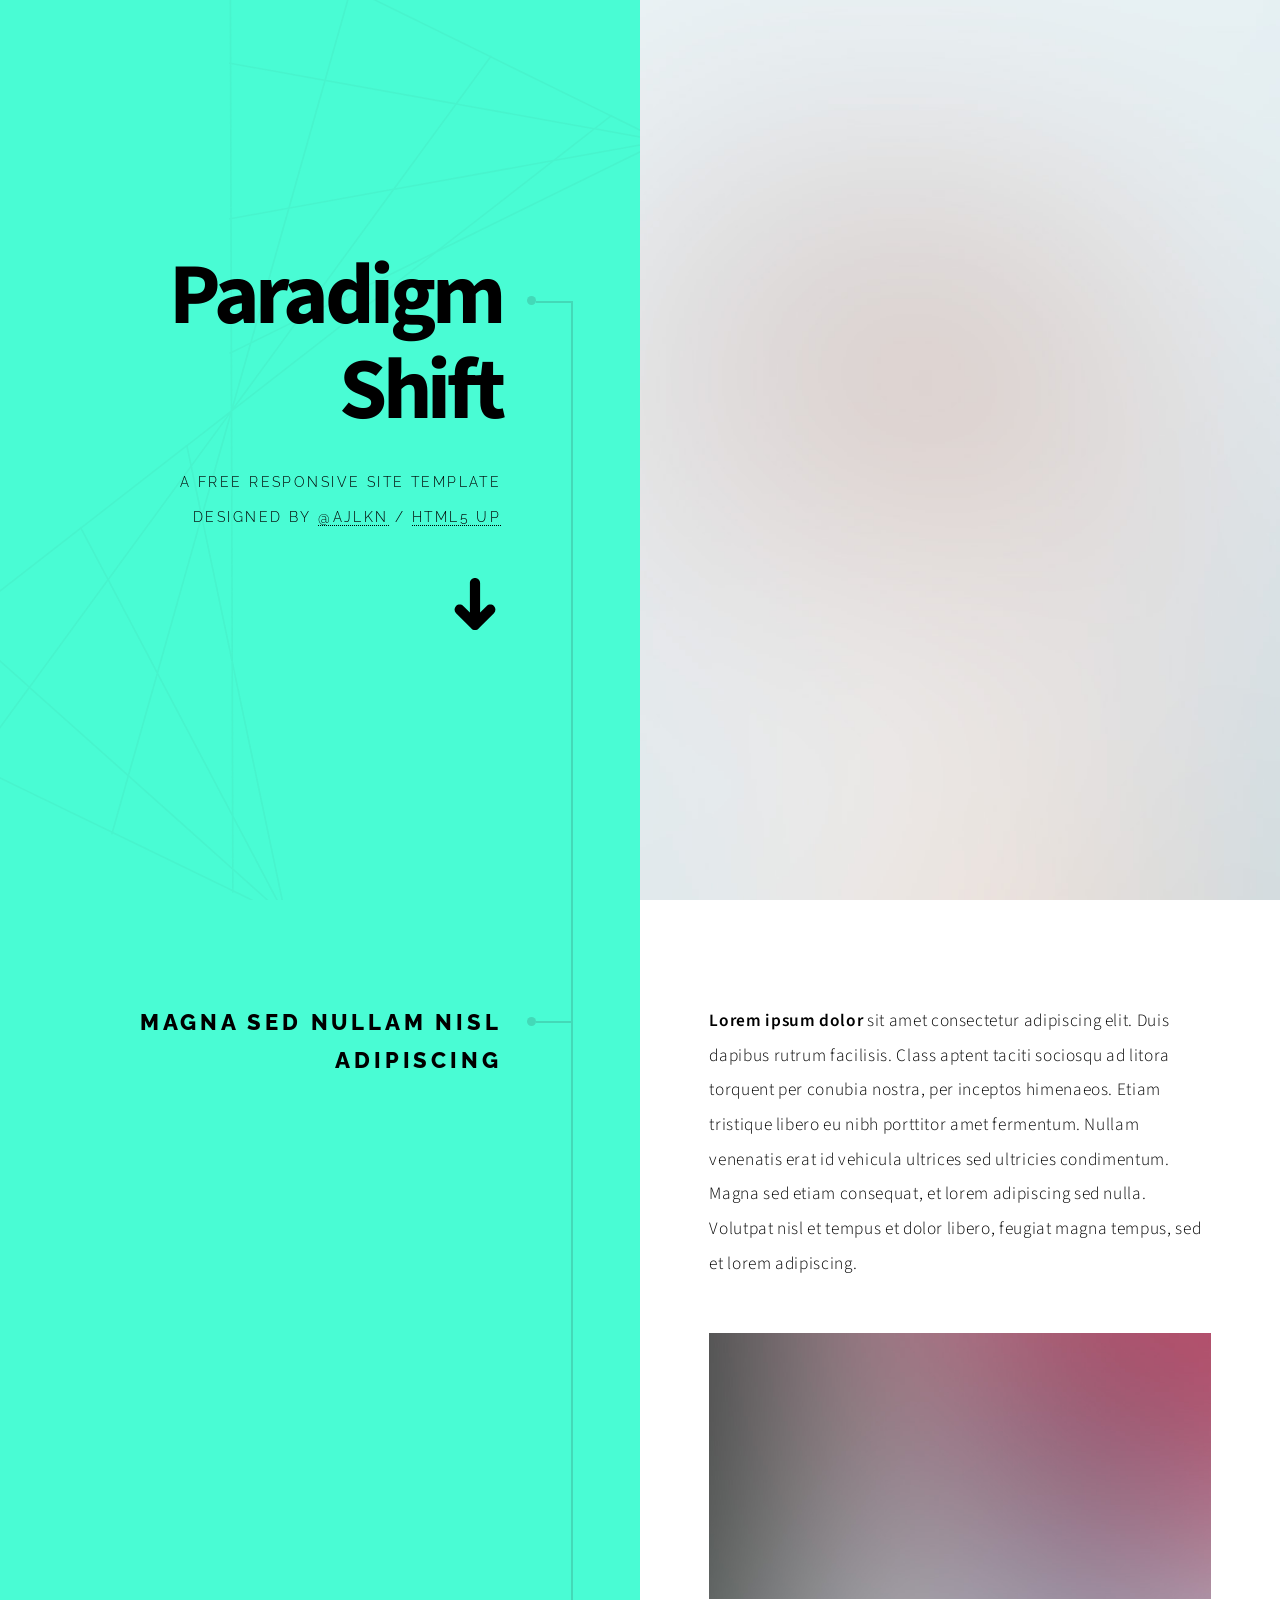
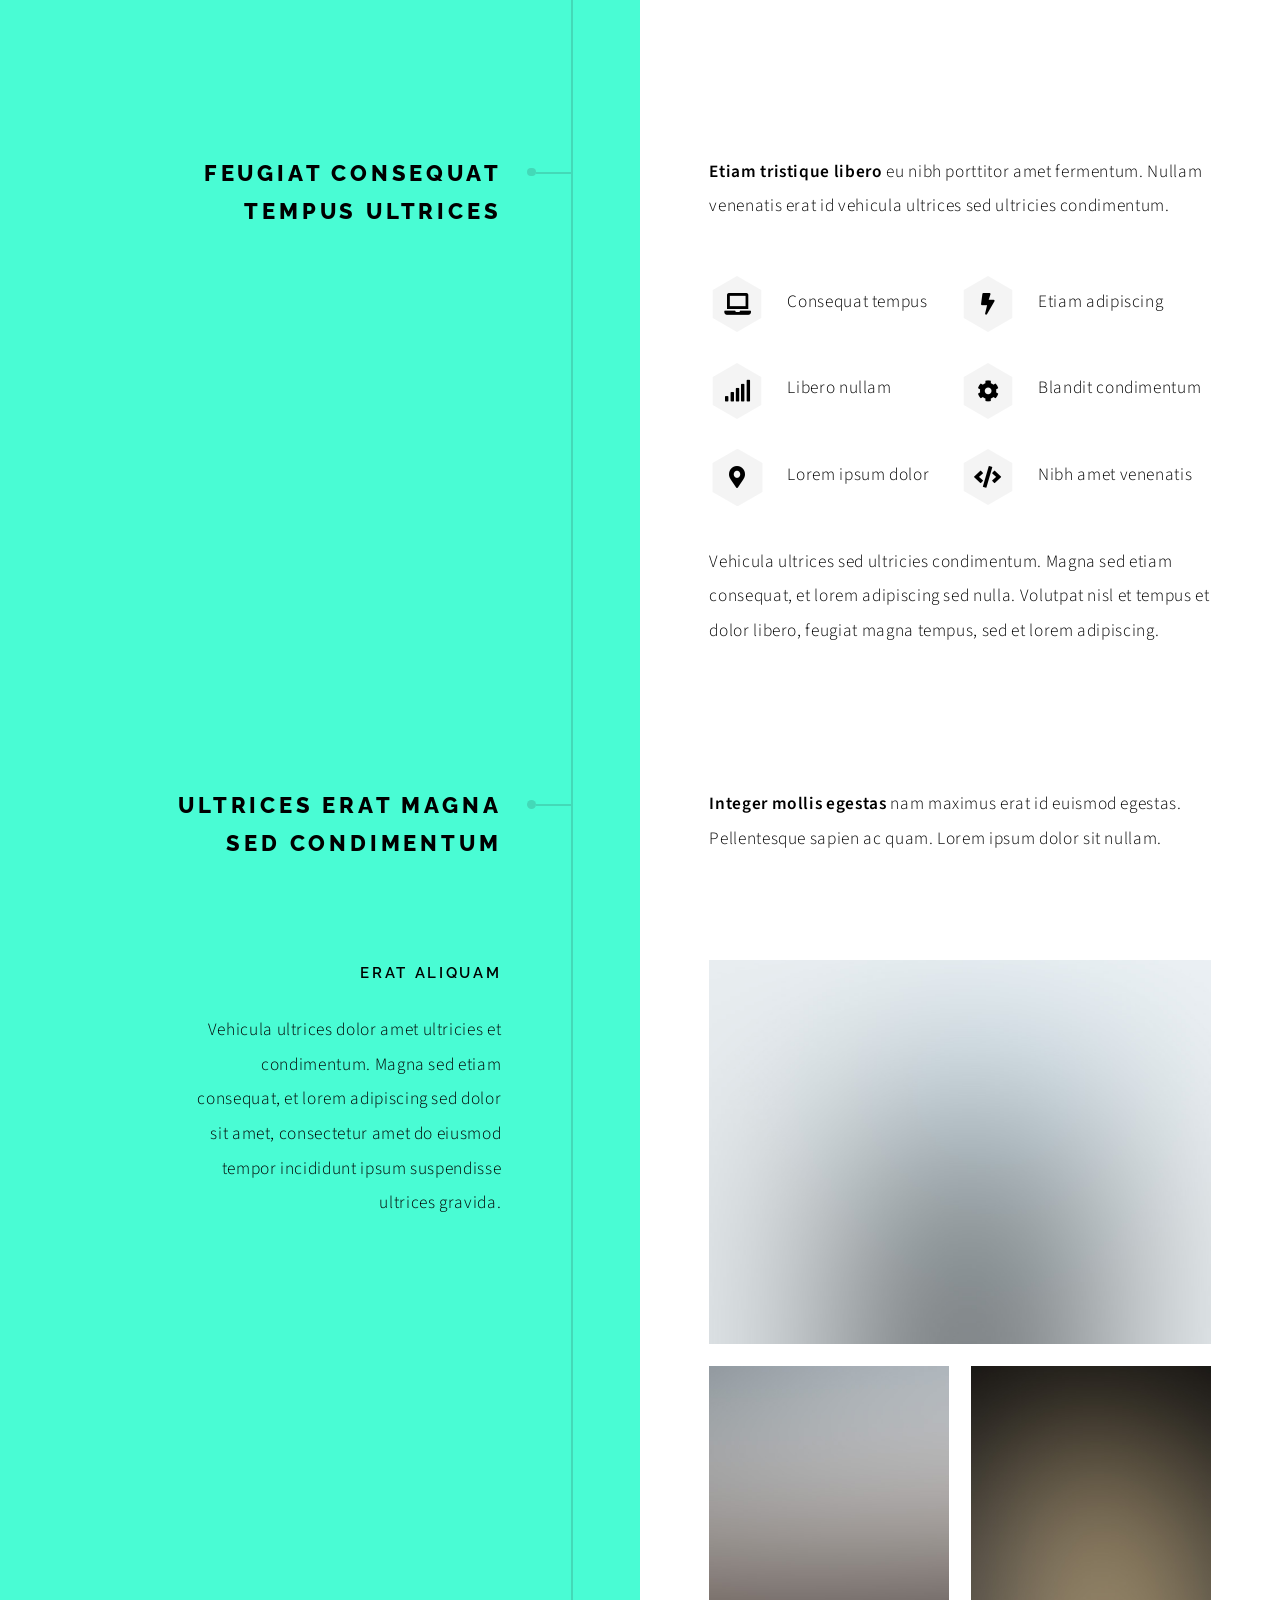
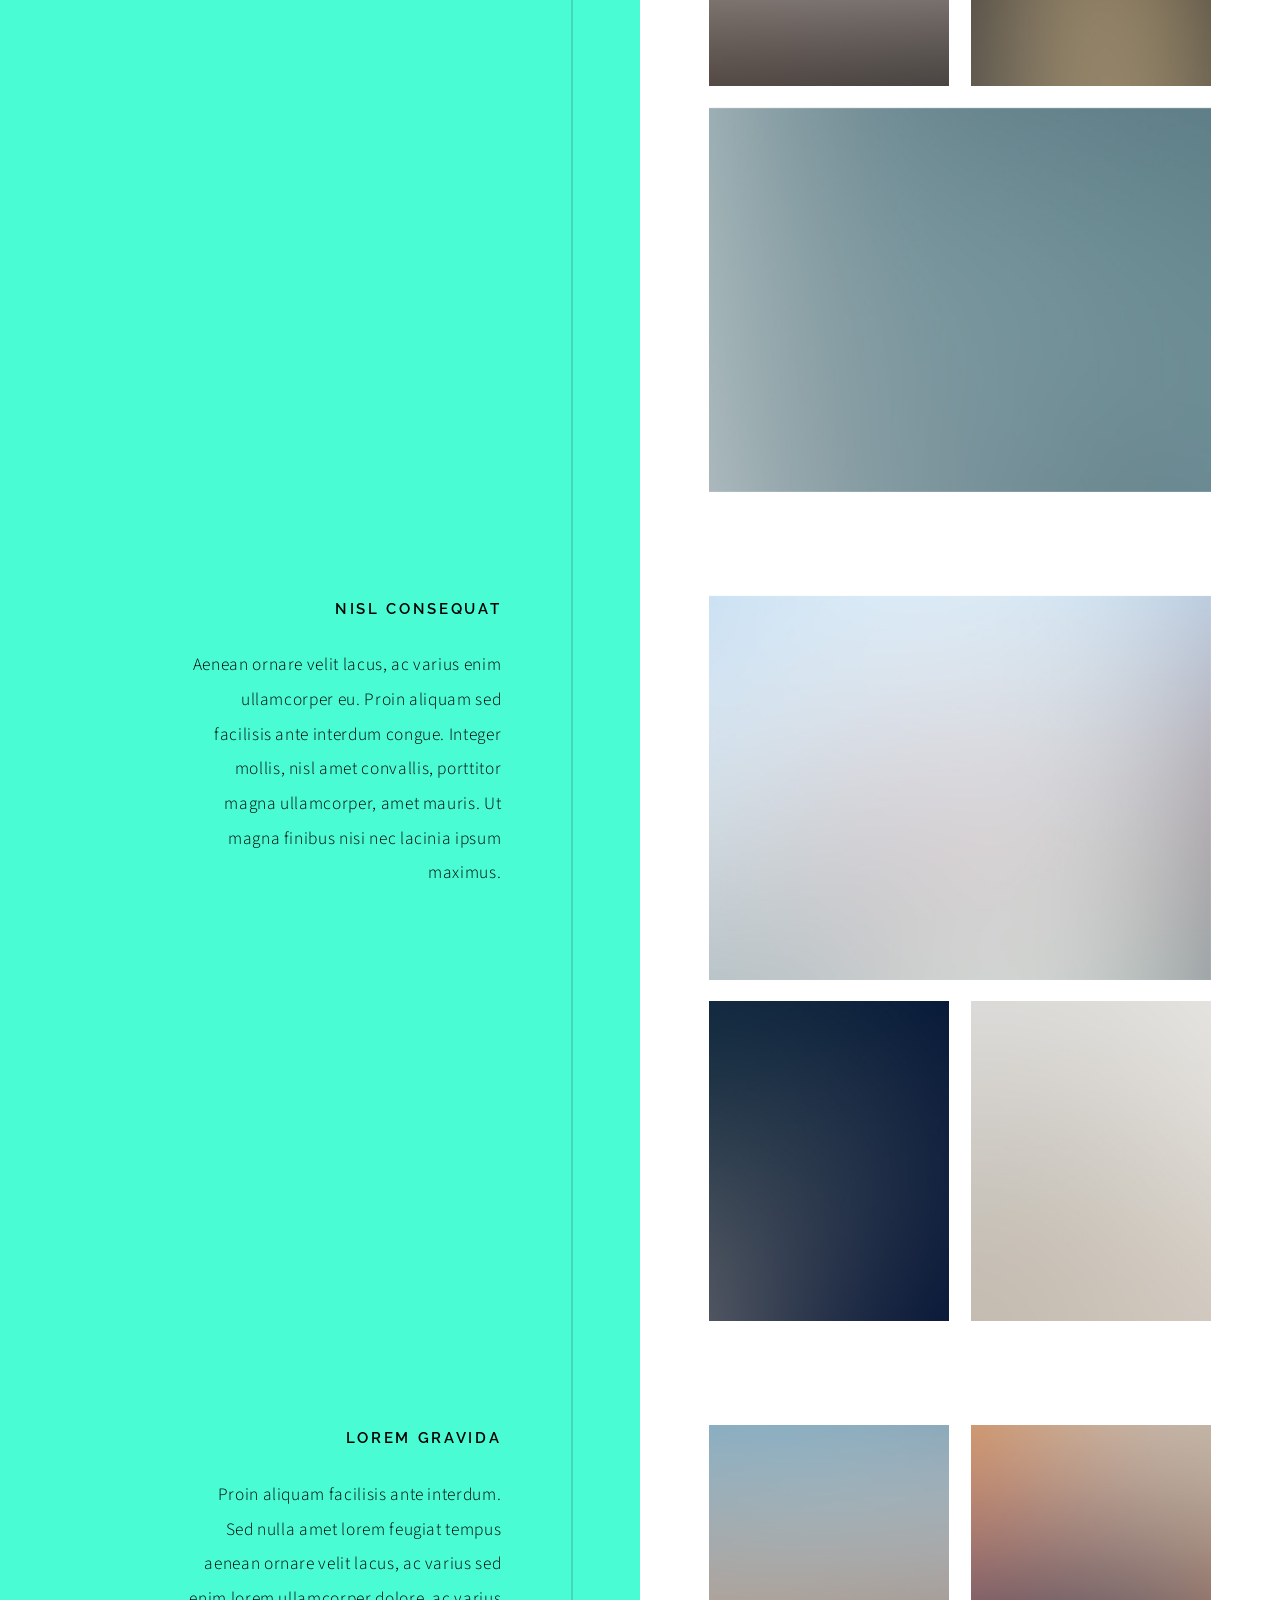
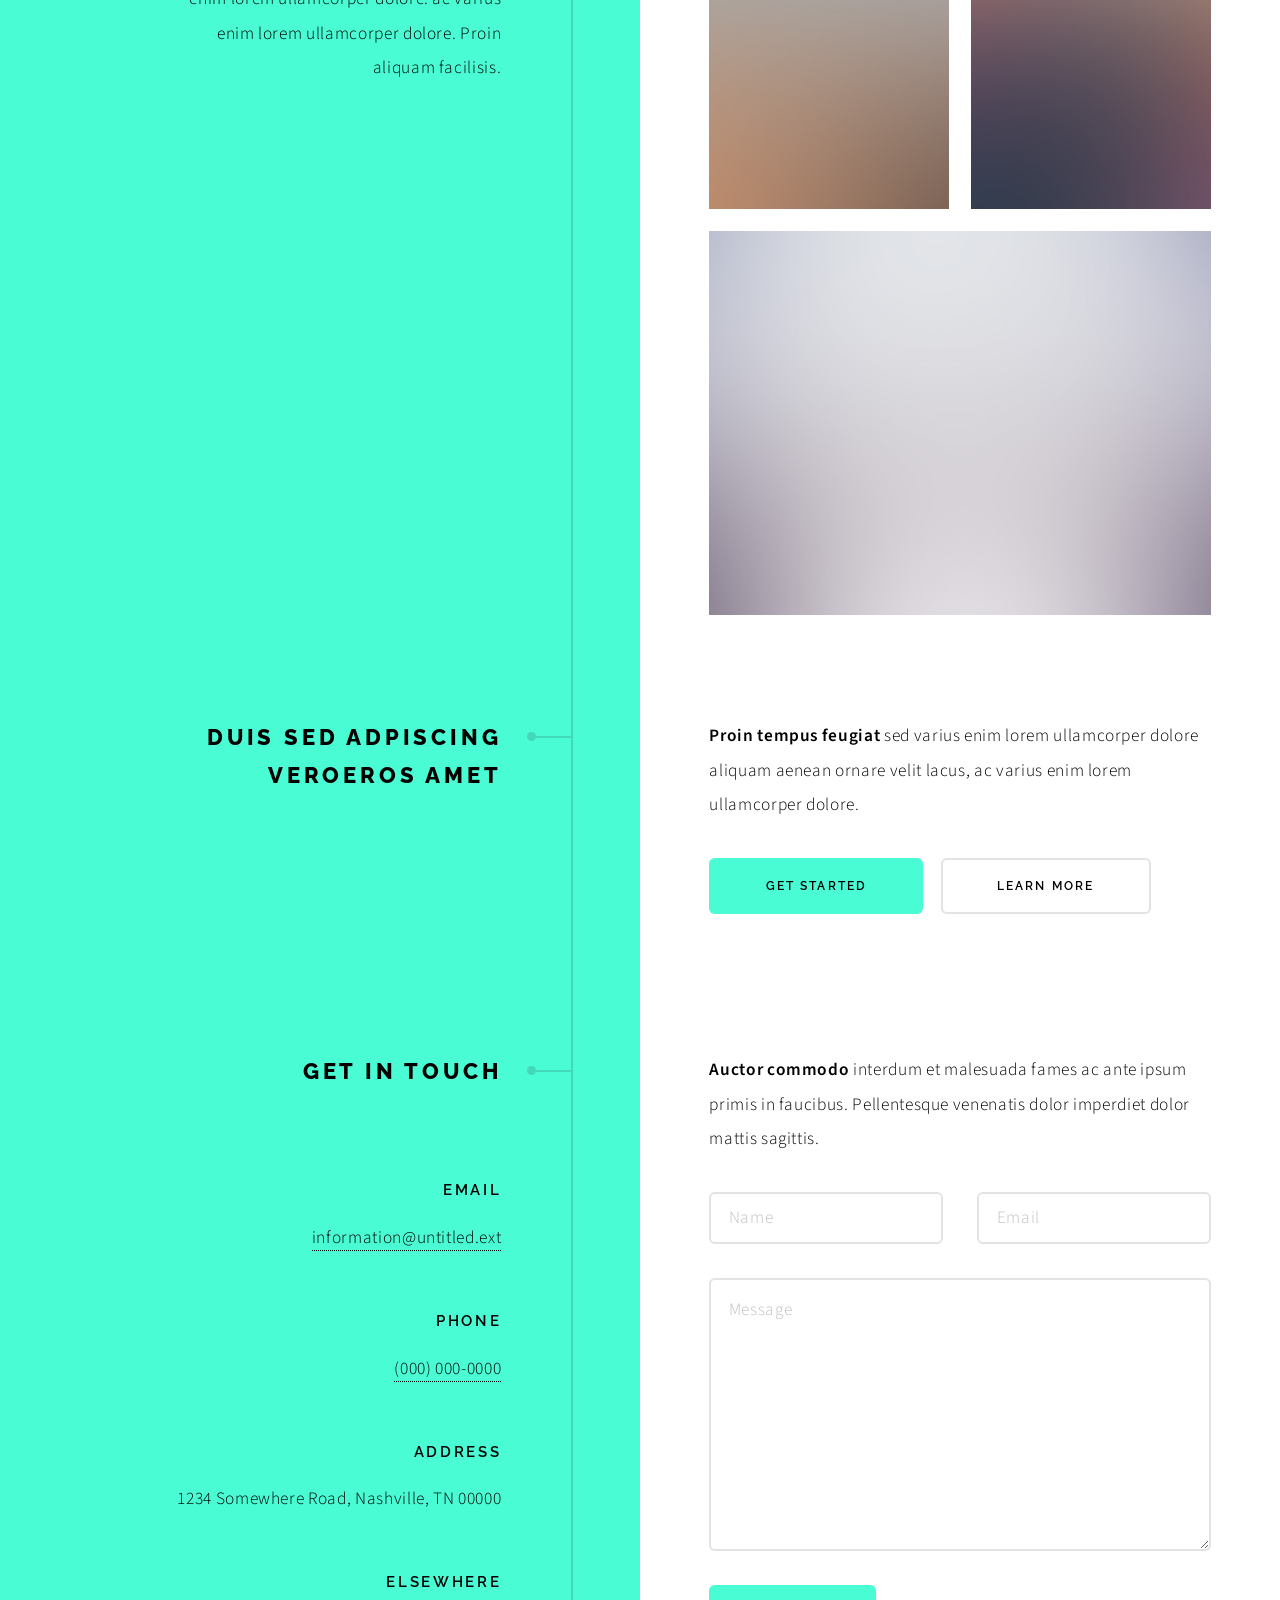
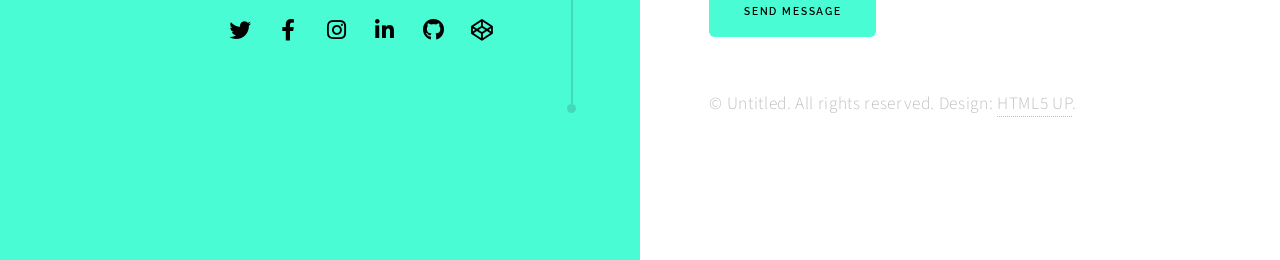
==== http/web/index.html @ 348a7ac6 "update" ====
<!DOCTYPE HTML>
<!--
	Paradigm Shift by HTML5 UP
	html5up.net | @ajlkn
	Free for personal and commercial use under the CCA 3.0 license (html5up.net/license)
-->
<html>
	<head>
		<title>Paradigm Shift by HTML5 UP</title>
		<meta charset="utf-8" />
		<meta name="viewport" content="width=device-width, initial-scale=1, user-scalable=no" />
		<meta name="description" content="" />
		<meta name="keywords" content="" />
		<link rel="stylesheet" href="assets/css/main.css" />
	</head>
	<body class="is-preload">

		<!-- Wrapper -->
			<div id="wrapper">

				<!-- Intro -->
					<section class="intro">
						<header>
							<h1>Paradigm Shift</h1>
							<p>A free responsive site template designed by <a href="https://twitter.com/ajlkn">@ajlkn</a> / <a href="https://html5up.net">HTML5 UP</a></p>
							<ul class="actions">
								<li><a href="#first" class="arrow scrolly"><span class="label">Next</span></a></li>
							</ul>
						</header>
						<div class="content">
							<span class="image fill" data-position="center"><img src="images/pic01.jpg" alt="" /></span>
						</div>
					</section>

				<!-- Section -->
					<section id="first">
						<header>
							<h2>Magna sed nullam nisl adipiscing</h2>
						</header>
						<div class="content">
							<p><strong>Lorem ipsum dolor</strong> sit amet consectetur adipiscing elit. Duis dapibus rutrum facilisis. Class aptent taciti sociosqu ad litora torquent per conubia nostra, per inceptos himenaeos. Etiam tristique libero eu nibh porttitor amet fermentum. Nullam venenatis erat id vehicula ultrices sed ultricies condimentum. Magna sed etiam consequat, et lorem adipiscing sed nulla. Volutpat nisl et tempus et dolor libero, feugiat magna tempus, sed et lorem adipiscing.</p>
							<span class="image main"><img src="images/pic02.jpg" alt="" /></span>
						</div>
					</section>

				<!-- Section -->
					<section>
						<header>
							<h2>Feugiat consequat tempus ultrices</h2>
						</header>
						<div class="content">
							<p><strong>Etiam tristique libero</strong> eu nibh porttitor amet fermentum. Nullam venenatis erat id vehicula ultrices sed ultricies condimentum.</p>
							<ul class="feature-icons">
								<li class="icon solid fa-laptop">Consequat tempus</li>
								<li class="icon solid fa-bolt">Etiam adipiscing</li>
								<li class="icon solid fa-signal">Libero nullam</li>
								<li class="icon solid fa-cog">Blandit condimentum</li>
								<li class="icon solid fa-map-marker-alt">Lorem ipsum dolor</li>
								<li class="icon solid fa-code">Nibh amet venenatis</li>
							</ul>
							<p>Vehicula ultrices sed ultricies condimentum. Magna sed etiam consequat, et lorem adipiscing sed nulla. Volutpat nisl et tempus et dolor libero, feugiat magna tempus, sed et lorem adipiscing.</p>
						</div>
					</section>

				<!-- Section -->
					<section>
						<header>
							<h2>Ultrices erat magna sed condimentum</h2>
						</header>
						<div class="content">
							<p><strong>Integer mollis egestas</strong> nam maximus erat id euismod egestas. Pellentesque sapien ac quam. Lorem ipsum dolor sit nullam.</p>

							<!-- Section -->
								<section>
									<header>
										<h3>Erat aliquam</h3>
										<p>Vehicula ultrices dolor amet ultricies et condimentum. Magna sed etiam consequat, et lorem adipiscing sed dolor sit amet, consectetur amet do eiusmod tempor incididunt  ipsum suspendisse ultrices gravida.</p>
									</header>
									<div class="content">
										<div class="gallery">
											<a href="images/gallery/fulls/01.jpg" class="landscape"><img src="images/gallery/thumbs/01.jpg" alt="" /></a>
											<a href="images/gallery/fulls/02.jpg"><img src="images/gallery/thumbs/02.jpg" alt="" /></a>
											<a href="images/gallery/fulls/03.jpg"><img src="images/gallery/thumbs/03.jpg" alt="" /></a>
											<a href="images/gallery/fulls/04.jpg" class="landscape"><img src="images/gallery/thumbs/04.jpg" alt="" /></a>
										</div>
									</div>
								</section>

							<!-- Section -->
								<section>
									<header>
										<h3>Nisl consequat</h3>
										<p>Aenean ornare velit lacus, ac varius enim ullamcorper eu. Proin aliquam sed facilisis ante interdum congue. Integer mollis, nisl amet convallis, porttitor magna ullamcorper, amet mauris. Ut magna finibus nisi nec lacinia ipsum maximus.</p>
									</header>
									<div class="content">
										<div class="gallery">
											<a href="images/gallery/fulls/05.jpg" class="landscape"><img src="images/gallery/thumbs/05.jpg" alt="" /></a>
											<a href="images/gallery/fulls/06.jpg"><img src="images/gallery/thumbs/06.jpg" alt="" /></a>
											<a href="images/gallery/fulls/07.jpg"><img src="images/gallery/thumbs/07.jpg" alt="" /></a>
										</div>
									</div>
								</section>

							<!-- Section -->
								<section>
									<header>
										<h3>Lorem gravida</h3>
										<p>Proin aliquam facilisis ante interdum. Sed nulla amet lorem feugiat tempus aenean ornare velit lacus, ac varius sed enim lorem ullamcorper dolore.  ac varius enim lorem ullamcorper dolore. Proin aliquam facilisis.</p>
									</header>
									<div class="content">
										<div class="gallery">
											<a href="images/gallery/fulls/08.jpg" class="portrait"><img src="images/gallery/thumbs/08.jpg" alt="" /></a>
											<a href="images/gallery/fulls/09.jpg" class="portrait"><img src="images/gallery/thumbs/09.jpg" alt="" /></a>
											<a href="images/gallery/fulls/10.jpg" class="landscape"><img src="images/gallery/thumbs/10.jpg" alt="" /></a>
										</div>
									</div>
								</section>

						</div>
					</section>

				<!-- Section -->
					<section>
						<header>
							<h2>Duis sed adpiscing veroeros amet</h2>
						</header>
						<div class="content">
							<p><strong>Proin tempus feugiat</strong> sed varius enim lorem ullamcorper dolore aliquam aenean ornare velit lacus, ac varius enim lorem ullamcorper dolore.</p>
							<ul class="actions">
								<li><a href="#" class="button primary large">Get Started</a></li>
								<li><a href="#" class="button large">Learn More</a></li>
							</ul>
						</div>
					</section>

				<!-- Elements -->
				<!--
					<section>
						<header>
							<h2>Elements</h2>
						</header>
						<div class="content">

							<section>
								<header>
									<h3>Text</h3>
								</header>
								<div class="content">
									<p>This is <b>bold</b> and this is <strong>strong</strong>. This is <i>italic</i> and this is <em>emphasized</em>.
									This is <sup>superscript</sup> text and this is <sub>subscript</sub> text.
									This is <u>underlined</u> and this is code: <code>for (;;) { ... }</code>. Finally, <a href="#">this is a link</a>.</p>
									<hr />
									<h2>Heading Level 2</h2>
									<h3>Heading Level 3</h3>
									<h4>Heading Level 4</h4>
									<h5>Heading Level 5</h5>
									<hr />
									<h5>Blockquote</h5>
									<blockquote>Fringilla nisl. Donec accumsan interdum nisi, quis tincidunt felis sagittis eget tempus euismod. Vestibulum ante ipsum primis in faucibus vestibulum. Blandit adipiscing eu felis iaculis volutpat ac adipiscing accumsan faucibus. Vestibulum ante ipsum primis in faucibus lorem ipsum dolor sit amet nullam adipiscing eu felis.</blockquote>
									<h5>Preformatted</h5>
									<pre><code>i = 0;

while (!deck.isInOrder()) {
  print 'Iteration ' + i;
  deck.shuffle();
  i++;
}

print 'Sorted in ' + i + ' iterations.';</code></pre>
								</div>
							</section>

							<section>
								<header>
									<h3>Lists</h3>
								</header>
								<div class="content">

									<h4>Unordered</h4>
									<ul>
										<li>Dolor pulvinar etiam.</li>
										<li>Sagittis adipiscing.</li>
										<li>Felis enim feugiat.</li>
									</ul>

									<h4>Alternate</h4>
									<ul class="alt">
										<li>Dolor pulvinar etiam.</li>
										<li>Sagittis adipiscing.</li>
										<li>Felis enim feugiat.</li>
									</ul>

									<h4>Ordered</h4>
									<ol>
										<li>Dolor pulvinar etiam.</li>
										<li>Etiam vel felis viverra.</li>
										<li>Felis enim feugiat.</li>
										<li>Dolor pulvinar etiam.</li>
										<li>Etiam vel felis lorem.</li>
										<li>Felis enim et feugiat.</li>
									</ol>
									<h4>Icons</h4>
									<ul class="icons">
										<li><a href="#" class="icon brands fa-twitter"><span class="label">Twitter</span></a></li>
										<li><a href="#" class="icon brands fa-facebook-f"><span class="label">Facebook</span></a></li>
										<li><a href="#" class="icon brands fa-instagram"><span class="label">Instagram</span></a></li>
										<li><a href="#" class="icon brands fa-github"><span class="label">Github</span></a></li>
									</ul>

									<h4>Actions</h4>
									<ul class="actions">
										<li><a href="#" class="button primary">Default</a></li>
										<li><a href="#" class="button">Default</a></li>
									</ul>
									<ul class="actions stacked">
										<li><a href="#" class="button primary">Default</a></li>
										<li><a href="#" class="button">Default</a></li>
									</ul>
								</div>
							</section>

							<section>
								<header>
									<h3>Table</h3>
								</header>
								<div class="content">
									<h4>Default</h4>
									<div class="table-wrapper">
										<table>
											<thead>
												<tr>
													<th>Name</th>
													<th>Description</th>
													<th>Price</th>
												</tr>
											</thead>
											<tbody>
												<tr>
													<td>Item One</td>
													<td>Ante turpis integer aliquet porttitor.</td>
													<td>29.99</td>
												</tr>
												<tr>
													<td>Item Two</td>
													<td>Vis ac commodo adipiscing arcu aliquet.</td>
													<td>19.99</td>
												</tr>
												<tr>
													<td>Item Three</td>
													<td> Morbi faucibus arcu accumsan lorem.</td>
													<td>29.99</td>
												</tr>
												<tr>
													<td>Item Four</td>
													<td>Vitae integer tempus condimentum.</td>
													<td>19.99</td>
												</tr>
												<tr>
													<td>Item Five</td>
													<td>Ante turpis integer aliquet porttitor.</td>
													<td>29.99</td>
												</tr>
											</tbody>
											<tfoot>
												<tr>
													<td colspan="2"></td>
													<td>100.00</td>
												</tr>
											</tfoot>
										</table>
									</div>

									<h4>Alternate</h4>
									<div class="table-wrapper">
										<table class="alt">
											<thead>
												<tr>
													<th>Name</th>
													<th>Description</th>
													<th>Price</th>
												</tr>
											</thead>
											<tbody>
												<tr>
													<td>Item One</td>
													<td>Ante turpis integer aliquet porttitor.</td>
													<td>29.99</td>
												</tr>
												<tr>
													<td>Item Two</td>
													<td>Vis ac commodo adipiscing arcu aliquet.</td>
													<td>19.99</td>
												</tr>
												<tr>
													<td>Item Three</td>
													<td> Morbi faucibus arcu accumsan lorem.</td>
													<td>29.99</td>
												</tr>
												<tr>
													<td>Item Four</td>
													<td>Vitae integer tempus condimentum.</td>
													<td>19.99</td>
												</tr>
												<tr>
													<td>Item Five</td>
													<td>Ante turpis integer aliquet porttitor.</td>
													<td>29.99</td>
												</tr>
											</tbody>
											<tfoot>
												<tr>
													<td colspan="2"></td>
													<td>100.00</td>
												</tr>
											</tfoot>
										</table>
									</div>
								</div>
							</section>

							<section>
								<header>
									<h3>Buttons</h3>
								</header>
								<div class="content">
									<ul class="actions">
										<li><a href="#" class="button primary">Primary</a></li>
										<li><a href="#" class="button">Default</a></li>
									</ul>
									<ul class="actions">
										<li><a href="#" class="button large">Large</a></li>
										<li><a href="#" class="button">Default</a></li>
										<li><a href="#" class="button small">Small</a></li>
									</ul>
									<ul class="actions">
										<li><a href="#" class="button primary icon solid fa-download">Icon</a></li>
										<li><a href="#" class="button icon solid fa-download">Icon</a></li>
									</ul>
									<ul class="actions">
										<li><span class="button primary disabled">Disabled</span></li>
										<li><span class="button disabled">Disabled</span></li>
									</ul>
								</div>
							</section>

							<section>
								<header>
									<h3>Form</h3>
								</header>
								<div class="content">
									<form method="post" action="#">
										<div class="fields">
											<div class="field half">
												<label for="demo-name">Name</label>
												<input type="text" name="demo-name" id="demo-name" value="" placeholder="Jane Doe" />
											</div>
											<div class="field half">
												<label for="demo-email">Email</label>
												<input type="email" name="demo-email" id="demo-email" value="" placeholder="jane@untitled.tld" />
											</div>
											<div class="field">
												<label for="demo-category">Category</label>
												<select name="demo-category" id="demo-category">
													<option value="">-</option>
													<option value="1">Manufacturing</option>
													<option value="1">Shipping</option>
													<option value="1">Administration</option>
													<option value="1">Human Resources</option>
												</select>
											</div>
											<div class="field half">
												<input type="radio" id="demo-priority-low" name="demo-priority" checked>
												<label for="demo-priority-low">Low</label>
											</div>
											<div class="field half">
												<input type="radio" id="demo-priority-high" name="demo-priority">
												<label for="demo-priority-high">High</label>
											</div>
											<div class="field half">
												<input type="checkbox" id="demo-copy" name="demo-copy">
												<label for="demo-copy">Email me a copy</label>
											</div>
											<div class="field half">
												<input type="checkbox" id="demo-human" name="demo-human" checked>
												<label for="demo-human">Not a robot</label>
											</div>
											<div class="field">
												<label for="demo-message">Message</label>
												<textarea name="demo-message" id="demo-message" placeholder="Enter your message" rows="6"></textarea>
											</div>
										</div>
										<ul class="actions">
											<li><input type="submit" value="Send Message" class="primary" /></li>
											<li><input type="reset" value="Reset" /></li>
										</ul>
									</form>
								</div>
							</section>

						</div>
					</section>
				-->

				<!-- Section -->
					<section>
						<header>
							<h2>Get in touch</h2>
						</header>
						<div class="content">
							<p><strong>Auctor commodo</strong> interdum et malesuada fames ac ante ipsum primis in faucibus. Pellentesque venenatis dolor imperdiet dolor mattis sagittis.</p>
							<form>
								<div class="fields">
									<div class="field half">
										<input type="text" name="name" id="name" placeholder="Name" />
									</div>
									<div class="field half">
										<input type="email" name="email" id="email" placeholder="Email" />
									</div>
									<div class="field">
										<textarea name="message" id="message" placeholder="Message" rows="7"></textarea>
									</div>
								</div>
								<ul class="actions">
									<li><input type="submit" value="Send Message" class="button primary" /></li>
								</ul>
							</form>
						</div>
						<footer>
							<ul class="items">
								<li>
									<h3>Email</h3>
									<a href="#">information@untitled.ext</a>
								</li>
								<li>
									<h3>Phone</h3>
									<a href="#">(000) 000-0000</a>
								</li>
								<li>
									<h3>Address</h3>
									<span>1234 Somewhere Road, Nashville, TN 00000</span>
								</li>
								<li>
									<h3>Elsewhere</h3>
									<ul class="icons">
										<li><a href="#" class="icon brands fa-twitter"><span class="label">Twitter</span></a></li>
										<li><a href="#" class="icon brands fa-facebook-f"><span class="label">Facebook</span></a></li>
										<li><a href="#" class="icon brands fa-instagram"><span class="label">Instagram</span></a></li>
										<li><a href="#" class="icon brands fa-linkedin-in"><span class="label">LinkedIn</span></a></li>
										<li><a href="#" class="icon brands fa-github"><span class="label">GitHub</span></a></li>
										<li><a href="#" class="icon brands fa-codepen"><span class="label">Codepen</span></a></li>
									</ul>
								</li>
							</ul>
						</footer>
					</section>

				<!-- Copyright -->
					<div class="copyright">&copy; Untitled. All rights reserved. Design: <a href="https://html5up.net">HTML5 UP</a>.</div>

			</div>

		<!-- Scripts -->
			<script src="assets/js/jquery.min.js"></script>
			<script src="assets/js/jquery.scrolly.min.js"></script>
			<script src="assets/js/browser.min.js"></script>
			<script src="assets/js/breakpoints.min.js"></script>
			<script src="assets/js/util.js"></script>
			<script src="assets/js/main.js"></script>

	</body>
</html>
---- http/web/assets/css/main.css ----
@import url(fontawesome-all.min.css);
@import url("https://fonts.googleapis.com/css?family=Source+Sans+Pro:300,600,700,300i,600i,700i|Raleway:600,800");

/*
	Paradigm Shift by HTML5 UP
	html5up.net | @ajlkn
	Free for personal and commercial use under the CCA 3.0 license (html5up.net/license)
*/

html, body, div, span, applet, object,
iframe, h1, h2, h3, h4, h5, h6, p, blockquote,
pre, a, abbr, acronym, address, big, cite,
code, del, dfn, em, img, ins, kbd, q, s, samp,
small, strike, strong, sub, sup, tt, var, b,
u, i, center, dl, dt, dd, ol, ul, li, fieldset,
form, label, legend, table, caption, tbody,
tfoot, thead, tr, th, td, article, aside,
canvas, details, embed, figure, figcaption,
footer, header, hgroup, menu, nav, output, ruby,
section, summary, time, mark, audio, video {
	margin: 0;
	padding: 0;
	border: 0;
	font-size: 100%;
	font: inherit;
	vertical-align: baseline;}

article, aside, details, figcaption, figure,
footer, header, hgroup, menu, nav, section {
	display: block;}

body {
	line-height: 1;
}

ol, ul {
	list-style: none;
}

blockquote, q {
	quotes: none;
}

	blockquote:before, blockquote:after, q:before, q:after {
		content: '';
		content: none;
	}

table {
	border-collapse: collapse;
	border-spacing: 0;
}

body {
	-webkit-text-size-adjust: none;
}

mark {
	background-color: transparent;
	color: inherit;
}

input::-moz-focus-inner {
	border: 0;
	padding: 0;
}

input, select, textarea {
	-moz-appearance: none;
	-webkit-appearance: none;
	-ms-appearance: none;
	appearance: none;
}

/* Basic */

	@-ms-viewport {
		width: device-width;
	}

	body {
		-ms-overflow-style: scrollbar;
	}

	@media screen and (max-width: 480px) {

		html, body {
			min-width: 320px;
		}

	}

	html {
		box-sizing: border-box;
	}

	*, *:before, *:after {
		box-sizing: inherit;
	}

	html {
		overflow-x: hidden;
	}

	body {
		background: #ffffff;
		overflow-x: hidden;
	}

		body.is-preload *, body.is-preload *:before, body.is-preload *:after {
			-moz-animation: none !important;
			-webkit-animation: none !important;
			-ms-animation: none !important;
			animation: none !important;
			-moz-transition: none !important;
			-webkit-transition: none !important;
			-ms-transition: none !important;
			transition: none !important;
		}

/* Typography */

	html {
		font-size: 18pt;
	}

		@media screen and (max-width: 1920px) {

			html {
				font-size: 13pt;
			}

		}

		@media screen and (max-width: 1152px) {

			html {
				font-size: 14pt;
			}

		}

		@media screen and (max-width: 736px) {

			html {
				font-size: 12pt;
			}

		}

		@media screen and (max-width: 480px) {

			html {
				font-size: 11pt;
			}

		}

	body {
		background-color: #ffffff;
		color: #000000;
	}

	body, input, select, textarea {
		color: #000000;
		font-family: "Source Sans Pro", Helvetica, sans-serif;
		font-size: 1rem;
		font-weight: 300;
		letter-spacing: 0.0375em;
		line-height: 2;
	}

	a {
		-moz-transition: border-bottom-color 0.25s ease-in-out;
		-webkit-transition: border-bottom-color 0.25s ease-in-out;
		-ms-transition: border-bottom-color 0.25s ease-in-out;
		transition: border-bottom-color 0.25s ease-in-out;
		text-decoration: none;
		color: #000000;
		border-bottom: dotted 1px;
	}

		a:hover {
			text-decoration: none;
			border-bottom-color: transparent;
		}

	strong, b {
		font-weight: 600;
		color: #000000;
	}

	em, i {
		font-style: italic;
	}

	p {
		margin: 0 0 2rem 0;
	}

	h1, h2, h3, h4, h5, h6 {
		color: #000000;
		font-family: "Raleway", Helvetica, sans-serif;
		font-weight: 600;
		letter-spacing: 0.175em;
		line-height: 1.75;
		margin: 0 0 1.5rem 0;
		text-transform: uppercase;
	}

		h1 a, h2 a, h3 a, h4 a, h5 a, h6 a {
			color: inherit;
			text-decoration: none;
		}

	h1 {
		font-family: "Source Sans Pro", Helvetica, sans-serif;
		font-size: 5rem;
		font-weight: 700;
		letter-spacing: -0.05em;
		line-height: 1.1;
		margin: 0 0 1.5rem 0;
		text-transform: none;
	}

	h2 {
		font-size: 1.25rem;
		font-weight: 800;
		margin: 0 0 2rem 0;
	}

	h3 {
		font-size: 0.875rem;
	}

	h4 {
		font-size: 0.875rem;
	}

	h5 {
		font-size: 0.75rem;
	}

	h6 {
		font-size: 0.625rem;
	}

	@media screen and (max-width: 736px) {

		h1 {
			font-size: 4.5rem;
			line-height: 1.1;
		}

		h2 {
			font-size: 1.25rem;
			line-height: 1.7;
		}

		h3 {
			font-size: 0.9rem;
		}

		h4 {
			font-size: 0.75rem;
		}

		h5 {
			font-size: 0.675rem;
		}

	}

	@media screen and (max-width: 360px) {

		h1 {
			font-size: 3.75rem;
		}

		h2 {
			font-size: 1.125rem;
		}

		h3 {
			font-size: 0.8rem;
		}

		h4 {
			font-size: 0.675rem;
		}

		h5 {
			font-size: 0.675rem;
		}

	}

	sub {
		font-size: 0.8rem;
		position: relative;
		top: 0.5rem;
	}

	sup {
		font-size: 0.8rem;
		position: relative;
		top: -0.5rem;
	}

	blockquote {
		border-left: solid 0.5rem rgba(144, 144, 144, 0.25);
		font-style: italic;
		margin: 0 0 2rem 0;
		padding: 1rem 0 1rem 2rem;
	}

	code {
		background: rgba(144, 144, 144, 0.1);
		border-radius: 0.325rem;
		font-family: "Courier New", monospace;
		font-size: 0.9rem;
		margin: 0 0.25rem;
		padding: 0.25rem 0.65rem;
	}

	pre {
		-webkit-overflow-scrolling: touch;
		font-family: "Courier New", monospace;
		font-size: 0.9rem;
		margin: 0 0 2rem 0;
		width: 100%;
	}

		pre code {
			display: block;
			line-height: 1.75;
			padding: 1rem 1.5rem;
			overflow-x: auto;
		}

	hr {
		border: 0;
		border-bottom: solid 2px rgba(144, 144, 144, 0.25);
		margin: 3rem 0;
	}

		hr.major {
			margin: 5rem 0;
		}

		@media screen and (max-width: 736px) {

			hr.major {
				margin: 3rem 0;
			}

		}

/* Row */

	.row {
		display: flex;
		flex-wrap: wrap;
		box-sizing: border-box;
		align-items: stretch;
	}

		.row > * {
			box-sizing: border-box;
		}

		.row.gtr-uniform > * > :last-child {
			margin-bottom: 0;
		}

		.row.aln-left {
			justify-content: flex-start;
		}

		.row.aln-center {
			justify-content: center;
		}

		.row.aln-right {
			justify-content: flex-end;
		}

		.row.aln-top {
			align-items: flex-start;
		}

		.row.aln-middle {
			align-items: center;
		}

		.row.aln-bottom {
			align-items: flex-end;
		}

		.row > .imp {
			order: -1;
		}

		.row > .col-1 {
			width: 8.33333%;
		}

		.row > .off-1 {
			margin-left: 8.33333%;
		}

		.row > .col-2 {
			width: 16.66667%;
		}

		.row > .off-2 {
			margin-left: 16.66667%;
		}

		.row > .col-3 {
			width: 25%;
		}

		.row > .off-3 {
			margin-left: 25%;
		}

		.row > .col-4 {
			width: 33.33333%;
		}

		.row > .off-4 {
			margin-left: 33.33333%;
		}

		.row > .col-5 {
			width: 41.66667%;
		}

		.row > .off-5 {
			margin-left: 41.66667%;
		}

		.row > .col-6 {
			width: 50%;
		}

		.row > .off-6 {
			margin-left: 50%;
		}

		.row > .col-7 {
			width: 58.33333%;
		}

		.row > .off-7 {
			margin-left: 58.33333%;
		}

		.row > .col-8 {
			width: 66.66667%;
		}

		.row > .off-8 {
			margin-left: 66.66667%;
		}

		.row > .col-9 {
			width: 75%;
		}

		.row > .off-9 {
			margin-left: 75%;
		}

		.row > .col-10 {
			width: 83.33333%;
		}

		.row > .off-10 {
			margin-left: 83.33333%;
		}

		.row > .col-11 {
			width: 91.66667%;
		}

		.row > .off-11 {
			margin-left: 91.66667%;
		}

		.row > .col-12 {
			width: 100%;
		}

		.row > .off-12 {
			margin-left: 100%;
		}

		.row.gtr-0 {
			margin-top: 0;
			margin-left: 0rem;
		}

			.row.gtr-0 > * {
				padding: 0 0 0 0rem;
			}

			.row.gtr-0.gtr-uniform {
				margin-top: 0rem;
			}

				.row.gtr-0.gtr-uniform > * {
					padding-top: 0rem;
				}

		.row.gtr-25 {
			margin-top: 0;
			margin-left: -0.5rem;
		}

			.row.gtr-25 > * {
				padding: 0 0 0 0.5rem;
			}

			.row.gtr-25.gtr-uniform {
				margin-top: -0.5rem;
			}

				.row.gtr-25.gtr-uniform > * {
					padding-top: 0.5rem;
				}

		.row.gtr-50 {
			margin-top: 0;
			margin-left: -1rem;
		}

			.row.gtr-50 > * {
				padding: 0 0 0 1rem;
			}

			.row.gtr-50.gtr-uniform {
				margin-top: -1rem;
			}

				.row.gtr-50.gtr-uniform > * {
					padding-top: 1rem;
				}

		.row {
			margin-top: 0;
			margin-left: -2rem;
		}

			.row > * {
				padding: 0 0 0 2rem;
			}

			.row.gtr-uniform {
				margin-top: -2rem;
			}

				.row.gtr-uniform > * {
					padding-top: 2rem;
				}

		.row.gtr-150 {
			margin-top: 0;
			margin-left: -3rem;
		}

			.row.gtr-150 > * {
				padding: 0 0 0 3rem;
			}

			.row.gtr-150.gtr-uniform {
				margin-top: -3rem;
			}

				.row.gtr-150.gtr-uniform > * {
					padding-top: 3rem;
				}

		.row.gtr-200 {
			margin-top: 0;
			margin-left: -4rem;
		}

			.row.gtr-200 > * {
				padding: 0 0 0 4rem;
			}

			.row.gtr-200.gtr-uniform {
				margin-top: -4rem;
			}

				.row.gtr-200.gtr-uniform > * {
					padding-top: 4rem;
				}

		@media screen and (max-width: 1920px) {

			.row {
				display: flex;
				flex-wrap: wrap;
				box-sizing: border-box;
				align-items: stretch;
			}

				.row > * {
					box-sizing: border-box;
				}

				.row.gtr-uniform > * > :last-child {
					margin-bottom: 0;
				}

				.row.aln-left {
					justify-content: flex-start;
				}

				.row.aln-center {
					justify-content: center;
				}

				.row.aln-right {
					justify-content: flex-end;
				}

				.row.aln-top {
					align-items: flex-start;
				}

				.row.aln-middle {
					align-items: center;
				}

				.row.aln-bottom {
					align-items: flex-end;
				}

				.row > .imp-xlarge {
					order: -1;
				}

				.row > .col-1-xlarge {
					width: 8.33333%;
				}

				.row > .off-1-xlarge {
					margin-left: 8.33333%;
				}

				.row > .col-2-xlarge {
					width: 16.66667%;
				}

				.row > .off-2-xlarge {
					margin-left: 16.66667%;
				}

				.row > .col-3-xlarge {
					width: 25%;
				}

				.row > .off-3-xlarge {
					margin-left: 25%;
				}

				.row > .col-4-xlarge {
					width: 33.33333%;
				}

				.row > .off-4-xlarge {
					margin-left: 33.33333%;
				}

				.row > .col-5-xlarge {
					width: 41.66667%;
				}

				.row > .off-5-xlarge {
					margin-left: 41.66667%;
				}

				.row > .col-6-xlarge {
					width: 50%;
				}

				.row > .off-6-xlarge {
					margin-left: 50%;
				}

				.row > .col-7-xlarge {
					width: 58.33333%;
				}

				.row > .off-7-xlarge {
					margin-left: 58.33333%;
				}

				.row > .col-8-xlarge {
					width: 66.66667%;
				}

				.row > .off-8-xlarge {
					margin-left: 66.66667%;
				}

				.row > .col-9-xlarge {
					width: 75%;
				}

				.row > .off-9-xlarge {
					margin-left: 75%;
				}

				.row > .col-10-xlarge {
					width: 83.33333%;
				}

				.row > .off-10-xlarge {
					margin-left: 83.33333%;
				}

				.row > .col-11-xlarge {
					width: 91.66667%;
				}

				.row > .off-11-xlarge {
					margin-left: 91.66667%;
				}

				.row > .col-12-xlarge {
					width: 100%;
				}

				.row > .off-12-xlarge {
					margin-left: 100%;
				}

				.row.gtr-0 {
					margin-top: 0;
					margin-left: 0rem;
				}

					.row.gtr-0 > * {
						padding: 0 0 0 0rem;
					}

					.row.gtr-0.gtr-uniform {
						margin-top: 0rem;
					}

						.row.gtr-0.gtr-uniform > * {
							padding-top: 0rem;
						}

				.row.gtr-25 {
					margin-top: 0;
					margin-left: -0.5rem;
				}

					.row.gtr-25 > * {
						padding: 0 0 0 0.5rem;
					}

					.row.gtr-25.gtr-uniform {
						margin-top: -0.5rem;
					}

						.row.gtr-25.gtr-uniform > * {
							padding-top: 0.5rem;
						}

				.row.gtr-50 {
					margin-top: 0;
					margin-left: -1rem;
				}

					.row.gtr-50 > * {
						padding: 0 0 0 1rem;
					}

					.row.gtr-50.gtr-uniform {
						margin-top: -1rem;
					}

						.row.gtr-50.gtr-uniform > * {
							padding-top: 1rem;
						}

				.row {
					margin-top: 0;
					margin-left: -2rem;
				}

					.row > * {
						padding: 0 0 0 2rem;
					}

					.row.gtr-uniform {
						margin-top: -2rem;
					}

						.row.gtr-uniform > * {
							padding-top: 2rem;
						}

				.row.gtr-150 {
					margin-top: 0;
					margin-left: -3rem;
				}

					.row.gtr-150 > * {
						padding: 0 0 0 3rem;
					}

					.row.gtr-150.gtr-uniform {
						margin-top: -3rem;
					}

						.row.gtr-150.gtr-uniform > * {
							padding-top: 3rem;
						}

				.row.gtr-200 {
					margin-top: 0;
					margin-left: -4rem;
				}

					.row.gtr-200 > * {
						padding: 0 0 0 4rem;
					}

					.row.gtr-200.gtr-uniform {
						margin-top: -4rem;
					}

						.row.gtr-200.gtr-uniform > * {
							padding-top: 4rem;
						}

		}

		@media screen and (max-width: 1280px) {

			.row {
				display: flex;
				flex-wrap: wrap;
				box-sizing: border-box;
				align-items: stretch;
			}

				.row > * {
					box-sizing: border-box;
				}

				.row.gtr-uniform > * > :last-child {
					margin-bottom: 0;
				}

				.row.aln-left {
					justify-content: flex-start;
				}

				.row.aln-center {
					justify-content: center;
				}

				.row.aln-right {
					justify-content: flex-end;
				}

				.row.aln-top {
					align-items: flex-start;
				}

				.row.aln-middle {
					align-items: center;
				}

				.row.aln-bottom {
					align-items: flex-end;
				}

				.row > .imp-large {
					order: -1;
				}

				.row > .col-1-large {
					width: 8.33333%;
				}

				.row > .off-1-large {
					margin-left: 8.33333%;
				}

				.row > .col-2-large {
					width: 16.66667%;
				}

				.row > .off-2-large {
					margin-left: 16.66667%;
				}

				.row > .col-3-large {
					width: 25%;
				}

				.row > .off-3-large {
					margin-left: 25%;
				}

				.row > .col-4-large {
					width: 33.33333%;
				}

				.row > .off-4-large {
					margin-left: 33.33333%;
				}

				.row > .col-5-large {
					width: 41.66667%;
				}

				.row > .off-5-large {
					margin-left: 41.66667%;
				}

				.row > .col-6-large {
					width: 50%;
				}

				.row > .off-6-large {
					margin-left: 50%;
				}

				.row > .col-7-large {
					width: 58.33333%;
				}

				.row > .off-7-large {
					margin-left: 58.33333%;
				}

				.row > .col-8-large {
					width: 66.66667%;
				}

				.row > .off-8-large {
					margin-left: 66.66667%;
				}

				.row > .col-9-large {
					width: 75%;
				}

				.row > .off-9-large {
					margin-left: 75%;
				}

				.row > .col-10-large {
					width: 83.33333%;
				}

				.row > .off-10-large {
					margin-left: 83.33333%;
				}

				.row > .col-11-large {
					width: 91.66667%;
				}

				.row > .off-11-large {
					margin-left: 91.66667%;
				}

				.row > .col-12-large {
					width: 100%;
				}

				.row > .off-12-large {
					margin-left: 100%;
				}

				.row.gtr-0 {
					margin-top: 0;
					margin-left: 0rem;
				}

					.row.gtr-0 > * {
						padding: 0 0 0 0rem;
					}

					.row.gtr-0.gtr-uniform {
						margin-top: 0rem;
					}

						.row.gtr-0.gtr-uniform > * {
							padding-top: 0rem;
						}

				.row.gtr-25 {
					margin-top: 0;
					margin-left: -0.375rem;
				}

					.row.gtr-25 > * {
						padding: 0 0 0 0.375rem;
					}

					.row.gtr-25.gtr-uniform {
						margin-top: -0.375rem;
					}

						.row.gtr-25.gtr-uniform > * {
							padding-top: 0.375rem;
						}

				.row.gtr-50 {
					margin-top: 0;
					margin-left: -0.75rem;
				}

					.row.gtr-50 > * {
						padding: 0 0 0 0.75rem;
					}

					.row.gtr-50.gtr-uniform {
						margin-top: -0.75rem;
					}

						.row.gtr-50.gtr-uniform > * {
							padding-top: 0.75rem;
						}

				.row {
					margin-top: 0;
					margin-left: -1.5rem;
				}

					.row > * {
						padding: 0 0 0 1.5rem;
					}

					.row.gtr-uniform {
						margin-top: -1.5rem;
					}

						.row.gtr-uniform > * {
							padding-top: 1.5rem;
						}

				.row.gtr-150 {
					margin-top: 0;
					margin-left: -2.25rem;
				}

					.row.gtr-150 > * {
						padding: 0 0 0 2.25rem;
					}

					.row.gtr-150.gtr-uniform {
						margin-top: -2.25rem;
					}

						.row.gtr-150.gtr-uniform > * {
							padding-top: 2.25rem;
						}

				.row.gtr-200 {
					margin-top: 0;
					margin-left: -3rem;
				}

					.row.gtr-200 > * {
						padding: 0 0 0 3rem;
					}

					.row.gtr-200.gtr-uniform {
						margin-top: -3rem;
					}

						.row.gtr-200.gtr-uniform > * {
							padding-top: 3rem;
						}

		}

		@media screen and (max-width: 1152px) {

			.row {
				display: flex;
				flex-wrap: wrap;
				box-sizing: border-box;
				align-items: stretch;
			}

				.row > * {
					box-sizing: border-box;
				}

				.row.gtr-uniform > * > :last-child {
					margin-bottom: 0;
				}

				.row.aln-left {
					justify-content: flex-start;
				}

				.row.aln-center {
					justify-content: center;
				}

				.row.aln-right {
					justify-content: flex-end;
				}

				.row.aln-top {
					align-items: flex-start;
				}

				.row.aln-middle {
					align-items: center;
				}

				.row.aln-bottom {
					align-items: flex-end;
				}

				.row > .imp-medium {
					order: -1;
				}

				.row > .col-1-medium {
					width: 8.33333%;
				}

				.row > .off-1-medium {
					margin-left: 8.33333%;
				}

				.row > .col-2-medium {
					width: 16.66667%;
				}

				.row > .off-2-medium {
					margin-left: 16.66667%;
				}

				.row > .col-3-medium {
					width: 25%;
				}

				.row > .off-3-medium {
					margin-left: 25%;
				}

				.row > .col-4-medium {
					width: 33.33333%;
				}

				.row > .off-4-medium {
					margin-left: 33.33333%;
				}

				.row > .col-5-medium {
					width: 41.66667%;
				}

				.row > .off-5-medium {
					margin-left: 41.66667%;
				}

				.row > .col-6-medium {
					width: 50%;
				}

				.row > .off-6-medium {
					margin-left: 50%;
				}

				.row > .col-7-medium {
					width: 58.33333%;
				}

				.row > .off-7-medium {
					margin-left: 58.33333%;
				}

				.row > .col-8-medium {
					width: 66.66667%;
				}

				.row > .off-8-medium {
					margin-left: 66.66667%;
				}

				.row > .col-9-medium {
					width: 75%;
				}

				.row > .off-9-medium {
					margin-left: 75%;
				}

				.row > .col-10-medium {
					width: 83.33333%;
				}

				.row > .off-10-medium {
					margin-left: 83.33333%;
				}

				.row > .col-11-medium {
					width: 91.66667%;
				}

				.row > .off-11-medium {
					margin-left: 91.66667%;
				}

				.row > .col-12-medium {
					width: 100%;
				}

				.row > .off-12-medium {
					margin-left: 100%;
				}

				.row.gtr-0 {
					margin-top: 0;
					margin-left: 0rem;
				}

					.row.gtr-0 > * {
						padding: 0 0 0 0rem;
					}

					.row.gtr-0.gtr-uniform {
						margin-top: 0rem;
					}

						.row.gtr-0.gtr-uniform > * {
							padding-top: 0rem;
						}

				.row.gtr-25 {
					margin-top: 0;
					margin-left: -0.375rem;
				}

					.row.gtr-25 > * {
						padding: 0 0 0 0.375rem;
					}

					.row.gtr-25.gtr-uniform {
						margin-top: -0.375rem;
					}

						.row.gtr-25.gtr-uniform > * {
							padding-top: 0.375rem;
						}

				.row.gtr-50 {
					margin-top: 0;
					margin-left: -0.75rem;
				}

					.row.gtr-50 > * {
						padding: 0 0 0 0.75rem;
					}

					.row.gtr-50.gtr-uniform {
						margin-top: -0.75rem;
					}

						.row.gtr-50.gtr-uniform > * {
							padding-top: 0.75rem;
						}

				.row {
					margin-top: 0;
					margin-left: -1.5rem;
				}

					.row > * {
						padding: 0 0 0 1.5rem;
					}

					.row.gtr-uniform {
						margin-top: -1.5rem;
					}

						.row.gtr-uniform > * {
							padding-top: 1.5rem;
						}

				.row.gtr-150 {
					margin-top: 0;
					margin-left: -2.25rem;
				}

					.row.gtr-150 > * {
						padding: 0 0 0 2.25rem;
					}

					.row.gtr-150.gtr-uniform {
						margin-top: -2.25rem;
					}

						.row.gtr-150.gtr-uniform > * {
							padding-top: 2.25rem;
						}

				.row.gtr-200 {
					margin-top: 0;
					margin-left: -3rem;
				}

					.row.gtr-200 > * {
						padding: 0 0 0 3rem;
					}

					.row.gtr-200.gtr-uniform {
						margin-top: -3rem;
					}

						.row.gtr-200.gtr-uniform > * {
							padding-top: 3rem;
						}

		}

		@media screen and (max-width: 736px) {

			.row {
				display: flex;
				flex-wrap: wrap;
				box-sizing: border-box;
				align-items: stretch;
			}

				.row > * {
					box-sizing: border-box;
				}

				.row.gtr-uniform > * > :last-child {
					margin-bottom: 0;
				}

				.row.aln-left {
					justify-content: flex-start;
				}

				.row.aln-center {
					justify-content: center;
				}

				.row.aln-right {
					justify-content: flex-end;
				}

				.row.aln-top {
					align-items: flex-start;
				}

				.row.aln-middle {
					align-items: center;
				}

				.row.aln-bottom {
					align-items: flex-end;
				}

				.row > .imp-small {
					order: -1;
				}

				.row > .col-1-small {
					width: 8.33333%;
				}

				.row > .off-1-small {
					margin-left: 8.33333%;
				}

				.row > .col-2-small {
					width: 16.66667%;
				}

				.row > .off-2-small {
					margin-left: 16.66667%;
				}

				.row > .col-3-small {
					width: 25%;
				}

				.row > .off-3-small {
					margin-left: 25%;
				}

				.row > .col-4-small {
					width: 33.33333%;
				}

				.row > .off-4-small {
					margin-left: 33.33333%;
				}

				.row > .col-5-small {
					width: 41.66667%;
				}

				.row > .off-5-small {
					margin-left: 41.66667%;
				}

				.row > .col-6-small {
					width: 50%;
				}

				.row > .off-6-small {
					margin-left: 50%;
				}

				.row > .col-7-small {
					width: 58.33333%;
				}

				.row > .off-7-small {
					margin-left: 58.33333%;
				}

				.row > .col-8-small {
					width: 66.66667%;
				}

				.row > .off-8-small {
					margin-left: 66.66667%;
				}

				.row > .col-9-small {
					width: 75%;
				}

				.row > .off-9-small {
					margin-left: 75%;
				}

				.row > .col-10-small {
					width: 83.33333%;
				}

				.row > .off-10-small {
					margin-left: 83.33333%;
				}

				.row > .col-11-small {
					width: 91.66667%;
				}

				.row > .off-11-small {
					margin-left: 91.66667%;
				}

				.row > .col-12-small {
					width: 100%;
				}

				.row > .off-12-small {
					margin-left: 100%;
				}

				.row.gtr-0 {
					margin-top: 0;
					margin-left: 0rem;
				}

					.row.gtr-0 > * {
						padding: 0 0 0 0rem;
					}

					.row.gtr-0.gtr-uniform {
						margin-top: 0rem;
					}

						.row.gtr-0.gtr-uniform > * {
							padding-top: 0rem;
						}

				.row.gtr-25 {
					margin-top: 0;
					margin-left: -0.3125rem;
				}

					.row.gtr-25 > * {
						padding: 0 0 0 0.3125rem;
					}

					.row.gtr-25.gtr-uniform {
						margin-top: -0.3125rem;
					}

						.row.gtr-25.gtr-uniform > * {
							padding-top: 0.3125rem;
						}

				.row.gtr-50 {
					margin-top: 0;
					margin-left: -0.625rem;
				}

					.row.gtr-50 > * {
						padding: 0 0 0 0.625rem;
					}

					.row.gtr-50.gtr-uniform {
						margin-top: -0.625rem;
					}

						.row.gtr-50.gtr-uniform > * {
							padding-top: 0.625rem;
						}

				.row {
					margin-top: 0;
					margin-left: -1.25rem;
				}

					.row > * {
						padding: 0 0 0 1.25rem;
					}

					.row.gtr-uniform {
						margin-top: -1.25rem;
					}

						.row.gtr-uniform > * {
							padding-top: 1.25rem;
						}

				.row.gtr-150 {
					margin-top: 0;
					margin-left: -1.875rem;
				}

					.row.gtr-150 > * {
						padding: 0 0 0 1.875rem;
					}

					.row.gtr-150.gtr-uniform {
						margin-top: -1.875rem;
					}

						.row.gtr-150.gtr-uniform > * {
							padding-top: 1.875rem;
						}

				.row.gtr-200 {
					margin-top: 0;
					margin-left: -2.5rem;
				}

					.row.gtr-200 > * {
						padding: 0 0 0 2.5rem;
					}

					.row.gtr-200.gtr-uniform {
						margin-top: -2.5rem;
					}

						.row.gtr-200.gtr-uniform > * {
							padding-top: 2.5rem;
						}

		}

		@media screen and (max-width: 480px) {

			.row {
				display: flex;
				flex-wrap: wrap;
				box-sizing: border-box;
				align-items: stretch;
			}

				.row > * {
					box-sizing: border-box;
				}

				.row.gtr-uniform > * > :last-child {
					margin-bottom: 0;
				}

				.row.aln-left {
					justify-content: flex-start;
				}

				.row.aln-center {
					justify-content: center;
				}

				.row.aln-right {
					justify-content: flex-end;
				}

				.row.aln-top {
					align-items: flex-start;
				}

				.row.aln-middle {
					align-items: center;
				}

				.row.aln-bottom {
					align-items: flex-end;
				}

				.row > .imp-xsmall {
					order: -1;
				}

				.row > .col-1-xsmall {
					width: 8.33333%;
				}

				.row > .off-1-xsmall {
					margin-left: 8.33333%;
				}

				.row > .col-2-xsmall {
					width: 16.66667%;
				}

				.row > .off-2-xsmall {
					margin-left: 16.66667%;
				}

				.row > .col-3-xsmall {
					width: 25%;
				}

				.row > .off-3-xsmall {
					margin-left: 25%;
				}

				.row > .col-4-xsmall {
					width: 33.33333%;
				}

				.row > .off-4-xsmall {
					margin-left: 33.33333%;
				}

				.row > .col-5-xsmall {
					width: 41.66667%;
				}

				.row > .off-5-xsmall {
					margin-left: 41.66667%;
				}

				.row > .col-6-xsmall {
					width: 50%;
				}

				.row > .off-6-xsmall {
					margin-left: 50%;
				}

				.row > .col-7-xsmall {
					width: 58.33333%;
				}

				.row > .off-7-xsmall {
					margin-left: 58.33333%;
				}

				.row > .col-8-xsmall {
					width: 66.66667%;
				}

				.row > .off-8-xsmall {
					margin-left: 66.66667%;
				}

				.row > .col-9-xsmall {
					width: 75%;
				}

				.row > .off-9-xsmall {
					margin-left: 75%;
				}

				.row > .col-10-xsmall {
					width: 83.33333%;
				}

				.row > .off-10-xsmall {
					margin-left: 83.33333%;
				}

				.row > .col-11-xsmall {
					width: 91.66667%;
				}

				.row > .off-11-xsmall {
					margin-left: 91.66667%;
				}

				.row > .col-12-xsmall {
					width: 100%;
				}

				.row > .off-12-xsmall {
					margin-left: 100%;
				}

				.row.gtr-0 {
					margin-top: 0;
					margin-left: 0rem;
				}

					.row.gtr-0 > * {
						padding: 0 0 0 0rem;
					}

					.row.gtr-0.gtr-uniform {
						margin-top: 0rem;
					}

						.row.gtr-0.gtr-uniform > * {
							padding-top: 0rem;
						}

				.row.gtr-25 {
					margin-top: 0;
					margin-left: -0.3125rem;
				}

					.row.gtr-25 > * {
						padding: 0 0 0 0.3125rem;
					}

					.row.gtr-25.gtr-uniform {
						margin-top: -0.3125rem;
					}

						.row.gtr-25.gtr-uniform > * {
							padding-top: 0.3125rem;
						}

				.row.gtr-50 {
					margin-top: 0;
					margin-left: -0.625rem;
				}

					.row.gtr-50 > * {
						padding: 0 0 0 0.625rem;
					}

					.row.gtr-50.gtr-uniform {
						margin-top: -0.625rem;
					}

						.row.gtr-50.gtr-uniform > * {
							padding-top: 0.625rem;
						}

				.row {
					margin-top: 0;
					margin-left: -1.25rem;
				}

					.row > * {
						padding: 0 0 0 1.25rem;
					}

					.row.gtr-uniform {
						margin-top: -1.25rem;
					}

						.row.gtr-uniform > * {
							padding-top: 1.25rem;
						}

				.row.gtr-150 {
					margin-top: 0;
					margin-left: -1.875rem;
				}

					.row.gtr-150 > * {
						padding: 0 0 0 1.875rem;
					}

					.row.gtr-150.gtr-uniform {
						margin-top: -1.875rem;
					}

						.row.gtr-150.gtr-uniform > * {
							padding-top: 1.875rem;
						}

				.row.gtr-200 {
					margin-top: 0;
					margin-left: -2.5rem;
				}

					.row.gtr-200 > * {
						padding: 0 0 0 2.5rem;
					}

					.row.gtr-200.gtr-uniform {
						margin-top: -2.5rem;
					}

						.row.gtr-200.gtr-uniform > * {
							padding-top: 2.5rem;
						}

		}

/* Box */

	.box {
		border: solid 2px rgba(144, 144, 144, 0.25);
		border-radius: 0.325rem;
		margin-bottom: 2rem;
		padding: 1.5rem;
	}

		.box > :last-child {
			margin-bottom: 0;
		}

		.box.alt {
			border: 0;
			border-radius: 0;
			padding: 0;
		}

/* Button */

	input[type="submit"],
	input[type="reset"],
	input[type="button"],
	button,
	.button {
		-moz-appearance: none;
		-webkit-appearance: none;
		-ms-appearance: none;
		appearance: none;
		-moz-transition: background-color 0.25s ease-in-out, box-shadow 0.25s ease-in-out, color 0.25s ease-in-out;
		-webkit-transition: background-color 0.25s ease-in-out, box-shadow 0.25s ease-in-out, color 0.25s ease-in-out;
		-ms-transition: background-color 0.25s ease-in-out, box-shadow 0.25s ease-in-out, color 0.25s ease-in-out;
		transition: background-color 0.25s ease-in-out, box-shadow 0.25s ease-in-out, color 0.25s ease-in-out;
		background-color: transparent;
		border-radius: 0.325rem;
		border: 0;
		box-shadow: inset 0 0 0 2px rgba(144, 144, 144, 0.25);
		color: #000000 !important;
		cursor: pointer;
		display: inline-block;
		font-family: "Raleway", Helvetica, sans-serif;
		font-size: 0.6rem;
		font-weight: 600;
		height: 3rem;
		letter-spacing: 0.175em;
		line-height: 3rem;
		padding: 0 2rem;
		text-align: center;
		text-decoration: none;
		text-transform: uppercase;
		white-space: nowrap;
	}

		input[type="submit"]:hover,
		input[type="reset"]:hover,
		input[type="button"]:hover,
		button:hover,
		.button:hover {
			box-shadow: inset 0 0 0 2px #2ee4bb;
			color: #2ee4bb !important;
		}

		input[type="submit"]:active,
		input[type="reset"]:active,
		input[type="button"]:active,
		button:active,
		.button:active {
			background-color: rgba(73, 252, 212, 0.25);
			box-shadow: inset 0 0 0 2px #2ee4bb;
			color: #2ee4bb !important;
		}

		input[type="submit"].small,
		input[type="reset"].small,
		input[type="button"].small,
		button.small,
		.button.small {
			font-size: 0.5rem;
			height: 2.25rem;
			line-height: 2.25rem;
			padding: 0 1.25rem;
		}

		input[type="submit"].large,
		input[type="reset"].large,
		input[type="button"].large,
		button.large,
		.button.large {
			font-size: 0.7rem;
			height: 3.2625rem;
			line-height: 3.2625rem;
			padding: 0 3.25rem;
		}

		input[type="submit"].wide,
		input[type="reset"].wide,
		input[type="button"].wide,
		button.wide,
		.button.wide {
			min-width: 13rem;
		}

		input[type="submit"].icon:before,
		input[type="reset"].icon:before,
		input[type="button"].icon:before,
		button.icon:before,
		.button.icon:before {
			margin-right: 0.5rem;
		}

		input[type="submit"].fit,
		input[type="reset"].fit,
		input[type="button"].fit,
		button.fit,
		.button.fit {
			width: 100%;
		}

		input[type="submit"].disabled, input[type="submit"]:disabled,
		input[type="reset"].disabled,
		input[type="reset"]:disabled,
		input[type="button"].disabled,
		input[type="button"]:disabled,
		button.disabled,
		button:disabled,
		.button.disabled,
		.button:disabled {
			pointer-events: none;
			opacity: 0.25;
		}

		input[type="submit"].primary,
		input[type="reset"].primary,
		input[type="button"].primary,
		button.primary,
		.button.primary {
			background-color: #49fcd4;
			box-shadow: none;
			color: #000000 !important;
		}

			input[type="submit"].primary:hover,
			input[type="reset"].primary:hover,
			input[type="button"].primary:hover,
			button.primary:hover,
			.button.primary:hover {
				background-color: #93ffe7;
			}

			input[type="submit"].primary:active,
			input[type="reset"].primary:active,
			input[type="button"].primary:active,
			button.primary:active,
			.button.primary:active {
				background-color: #44f2cb;
			}

		@media screen and (max-width: 736px) {

			input[type="submit"],
			input[type="reset"],
			input[type="button"],
			button,
			.button {
				font-size: 0.7rem;
				height: 3.3rem;
				line-height: 3.3rem;
			}

				input[type="submit"].large,
				input[type="reset"].large,
				input[type="button"].large,
				button.large,
				.button.large {
					font-size: 0.8rem;
					height: 3.75rem;
					line-height: 3.75rem;
				}

				input[type="submit"].small,
				input[type="reset"].small,
				input[type="button"].small,
				button.small,
				.button.small {
					font-size: 0.6rem;
					height: 3rem;
					line-height: 3rem;
				}

		}

/* Form */

	form {
		margin: 0 0 2rem 0;
	}

		form > :last-child {
			margin-bottom: 0;
		}

		form > .fields {
			display: -moz-flex;
			display: -webkit-flex;
			display: -ms-flex;
			display: flex;
			-moz-flex-wrap: wrap;
			-webkit-flex-wrap: wrap;
			-ms-flex-wrap: wrap;
			flex-wrap: wrap;
			margin: -2rem 0 2rem -2rem;
			width: calc(100% + 4rem);
		}

			form > .fields > .field {
				-moz-flex-grow: 0;
				-webkit-flex-grow: 0;
				-ms-flex-grow: 0;
				flex-grow: 0;
				-moz-flex-shrink: 0;
				-webkit-flex-shrink: 0;
				-ms-flex-shrink: 0;
				flex-shrink: 0;
				padding: 2rem 0 0 2rem;
				width: calc(100% - 2rem);
			}

				form > .fields > .field > :last-child {
					margin-bottom: 0;
				}

				form > .fields > .field.half {
					width: calc(50% - 1rem);
				}

				form > .fields > .field.third {
					width: calc(100%/3 - 0.66667rem);
				}

				form > .fields > .field.quarter {
					width: calc(25% - 0.5rem);
				}

		@media screen and (max-width: 480px) {

			form > .fields {
				margin: -1.5rem 0 2rem -1.5rem;
				width: calc(100% + 3rem);
			}

				form > .fields > .field {
					padding: 1.5rem 0 0 1.5rem;
					width: calc(100% - 1.5rem);
				}

					form > .fields > .field.half {
						width: calc(100% - 1.5rem);
					}

					form > .fields > .field.third {
						width: calc(100% - 1.5rem);
					}

					form > .fields > .field.quarter {
						width: calc(100% - 1.5rem);
					}

		}

	input[type="text"],
	input[type="password"],
	input[type="email"],
	input[type="tel"],
	input[type="search"],
	input[type="url"],
	select,
	textarea {
		-moz-appearance: none;
		-webkit-appearance: none;
		-ms-appearance: none;
		appearance: none;
		border-radius: 0.325rem;
		border: solid 2px rgba(144, 144, 144, 0.25);
		color: inherit;
		display: block;
		outline: 0;
		padding: 0 1rem;
		text-decoration: none;
		width: 100%;
	}

		input[type="text"]:invalid,
		input[type="password"]:invalid,
		input[type="email"]:invalid,
		input[type="tel"]:invalid,
		input[type="search"]:invalid,
		input[type="url"]:invalid,
		select:invalid,
		textarea:invalid {
			box-shadow: none;
		}

		input[type="text"]:focus,
		input[type="password"]:focus,
		input[type="email"]:focus,
		input[type="tel"]:focus,
		input[type="search"]:focus,
		input[type="url"]:focus,
		select:focus,
		textarea:focus {
			border-color: #2ee4bb;
		}

	label {
		color: #000000;
		display: block;
		font-family: "Raleway", Helvetica, sans-serif;
		font-size: 0.75rem;
		font-weight: 600;
		letter-spacing: 0.175em;
		line-height: 1.75;
		margin: 0 0 1rem 0;
		text-transform: uppercase;
	}

	input[type="text"],
	input[type="password"],
	input[type="email"],
	input[type="tel"],
	input[type="search"],
	input[type="url"] {
		height: 3rem;
	}

	select {
		background-image: url("data:image/svg+xml;charset=utf8,%3Csvg xmlns='http://www.w3.org/2000/svg' width='40' height='40' preserveAspectRatio='none' viewBox='0 0 40 40'%3E%3Cpath d='M9.4,12.3l10.4,10.4l10.4-10.4c0.2-0.2,0.5-0.4,0.9-0.4c0.3,0,0.6,0.1,0.9,0.4l3.3,3.3c0.2,0.2,0.4,0.5,0.4,0.9 c0,0.4-0.1,0.6-0.4,0.9L20.7,31.9c-0.2,0.2-0.5,0.4-0.9,0.4c-0.3,0-0.6-0.1-0.9-0.4L4.3,17.3c-0.2-0.2-0.4-0.5-0.4-0.9 c0-0.4,0.1-0.6,0.4-0.9l3.3-3.3c0.2-0.2,0.5-0.4,0.9-0.4S9.1,12.1,9.4,12.3z' fill='rgba(144, 144, 144, 0.25)' /%3E%3C/svg%3E");
		background-position: calc(100% - 1rem) center;
		background-repeat: no-repeat;
		background-size: 1.25rem;
		height: 3rem;
		padding-right: 3rem;
		text-overflow: ellipsis;
	}

		select option {
			background-color: #ffffff;
			color: #000000;
		}

		select:focus::-ms-value {
			background-color: transparent;
		}

		select::-ms-expand {
			display: none;
		}

	textarea {
		padding: 0.75rem 1rem;
	}

	input[type="checkbox"],
	input[type="radio"] {
		-moz-appearance: none;
		-webkit-appearance: none;
		-ms-appearance: none;
		appearance: none;
		display: block;
		float: left;
		margin-right: -2rem;
		opacity: 0;
		width: 1rem;
		z-index: -1;
	}

		input[type="checkbox"] + label,
		input[type="radio"] + label {
			text-decoration: none;
			color: #000000;
			cursor: pointer;
			display: inline-block;
			font-family: "Source Sans Pro", Helvetica, sans-serif;
			font-size: 1rem;
			font-weight: 300;
			letter-spacing: 0.0375em;
			padding-left: 2.675rem;
			padding-right: 0.875rem;
			position: relative;
			text-transform: none;
		}

			input[type="checkbox"] + label:before,
			input[type="radio"] + label:before {
				-moz-osx-font-smoothing: grayscale;
				-webkit-font-smoothing: antialiased;
				display: inline-block;
				font-style: normal;
				font-variant: normal;
				text-rendering: auto;
				line-height: 1;
				text-transform: none !important;
				font-family: 'Font Awesome 5 Free';
				font-weight: 900;
			}

			input[type="checkbox"] + label:before,
			input[type="radio"] + label:before {
				border-radius: 0.325rem;
				border: solid 2px rgba(144, 144, 144, 0.25);
				content: '';
				display: inline-block;
				font-size: 0.8rem;
				height: 2.25rem;
				left: 0;
				line-height: 2.25rem;
				position: absolute;
				text-align: center;
				top: -0.15rem;
				width: 2.25rem;
			}

		input[type="checkbox"]:checked + label:before,
		input[type="radio"]:checked + label:before {
			content: '\f00c';
			background-color: #49fcd4;
			border-color: #49fcd4;
			color: #ffffff;
		}

		input[type="checkbox"]:focus + label:before,
		input[type="radio"]:focus + label:before {
			border-color: #49fcd4;
			box-shadow: 0 0 0 1px #49fcd4;
		}

	input[type="checkbox"] + label:before {
		border-radius: 0.325rem;
	}

	input[type="radio"] + label:before {
		border-radius: 100%;
	}

	::-webkit-input-placeholder {
		opacity: 1.0;
		color: rgba(0, 0, 0, 0.25) !important;
	}

	:-moz-placeholder {
		opacity: 1.0;
		color: rgba(0, 0, 0, 0.25) !important;
	}

	::-moz-placeholder {
		opacity: 1.0;
		color: rgba(0, 0, 0, 0.25) !important;
	}

	:-ms-input-placeholder {
		opacity: 1.0;
		color: rgba(0, 0, 0, 0.25) !important;
	}

	@media screen and (max-width: 736px) {

		label {
			font-size: 0.675rem;
		}

		input[type="checkbox"] + label,
		input[type="radio"] + label {
			font-size: 1rem;
		}

	}

	@media screen and (max-width: 360px) {

		label {
			font-size: 0.675rem;
		}

		input[type="checkbox"] + label,
		input[type="radio"] + label {
			font-size: 1rem;
		}

	}

/* Icon */

	.icon {
		text-decoration: none;
		border-bottom: none;
		position: relative;
	}

		.icon:before {
			-moz-osx-font-smoothing: grayscale;
			-webkit-font-smoothing: antialiased;
			display: inline-block;
			font-style: normal;
			font-variant: normal;
			text-rendering: auto;
			line-height: 1;
			text-transform: none !important;
			font-family: 'Font Awesome 5 Free';
			font-weight: 400;
		}

		.icon > .label {
			display: none;
		}

		.icon.solid:before {
			font-weight: 900;
		}

		.icon.brands:before {
			font-family: 'Font Awesome 5 Brands';
		}

/* Image */

	.image {
		border: 0;
		display: inline-block;
		position: relative;
	}

		.image img {
			display: block;
		}

		.image[data-position] img {
			-moz-object-fit: cover;
			-webkit-object-fit: cover;
			-ms-object-fit: cover;
			object-fit: cover;
			display: block;
			position: absolute;
			top: 0;
			left: 0;
			width: 100%;
			height: 100%;
		}

		.image[data-position="top left"] img {
			-moz-object-position: top left;
			-webkit-object-position: top left;
			-ms-object-position: top left;
			object-position: top left;
		}

		.image[data-position="top"] img {
			-moz-object-position: top;
			-webkit-object-position: top;
			-ms-object-position: top;
			object-position: top;
		}

		.image[data-position="top right"] img {
			-moz-object-position: top right;
			-webkit-object-position: top right;
			-ms-object-position: top right;
			object-position: top right;
		}

		.image[data-position="right"] img {
			-moz-object-position: right;
			-webkit-object-position: right;
			-ms-object-position: right;
			object-position: right;
		}

		.image[data-position="bottom right"] img {
			-moz-object-position: bottom right;
			-webkit-object-position: bottom right;
			-ms-object-position: bottom right;
			object-position: bottom right;
		}

		.image[data-position="bottom"] img {
			-moz-object-position: bottom;
			-webkit-object-position: bottom;
			-ms-object-position: bottom;
			object-position: bottom;
		}

		.image[data-position="bottom left"] img {
			-moz-object-position: bottom left;
			-webkit-object-position: bottom left;
			-ms-object-position: bottom left;
			object-position: bottom left;
		}

		.image[data-position="left"] img {
			-moz-object-position: left;
			-webkit-object-position: left;
			-ms-object-position: left;
			object-position: left;
		}

		.image[data-position="center"] img {
			-moz-object-position: center;
			-webkit-object-position: center;
			-ms-object-position: center;
			object-position: center;
		}

		.image[data-position="25% 25%"] img {
			-moz-object-position: 25% 25%;
			-webkit-object-position: 25% 25%;
			-ms-object-position: 25% 25%;
			object-position: 25% 25%;
		}

		.image[data-position="75% 25%"] img {
			-moz-object-position: 75% 25%;
			-webkit-object-position: 75% 25%;
			-ms-object-position: 75% 25%;
			object-position: 75% 25%;
		}

		.image[data-position="75% 75%"] img {
			-moz-object-position: 75% 75%;
			-webkit-object-position: 75% 75%;
			-ms-object-position: 75% 75%;
			object-position: 75% 75%;
		}

		.image[data-position="25% 75%"] img {
			-moz-object-position: 25% 75%;
			-webkit-object-position: 25% 75%;
			-ms-object-position: 25% 75%;
			object-position: 25% 75%;
		}

		.image.left, .image.right {
			max-width: 40%;
		}

			.image.left img, .image.right img {
				width: 100%;
			}

		.image.left {
			float: left;
			margin: 0 2rem 2rem 0;
			top: 0.25rem;
		}

		.image.right {
			float: right;
			margin: 0 0 2rem 2rem;
			top: 0.25rem;
		}

		.image.fit {
			display: block;
			margin: 0 0 2rem 0;
			width: 100%;
		}

			.image.fit img {
				width: 100%;
			}

		.image.main {
			display: block;
			margin: 3rem 0;
			width: 100%;
		}

			.image.main img {
				width: 100%;
			}

			.image.main:first-child {
				margin-top: 0;
			}

		.image.fill {
			height: 100%;
			left: 0;
			position: absolute;
			top: 0;
			width: 100%;
		}

			.image.fill img {
				height: 100%;
				left: 0;
				position: absolute;
				top: 0;
				width: 100%;
			}

/* List */

	ol {
		list-style: decimal;
		margin: 0 0 2rem 0;
		padding-left: 1.25rem;
	}

		ol li {
			padding-left: 0.25rem;
		}

	ul {
		list-style: disc;
		margin: 0 0 2rem 0;
		padding-left: 1rem;
	}

		ul li {
			padding-left: 0.325rem;
		}

		ul.alt {
			list-style: none;
			padding-left: 0;
		}

			ul.alt > li {
				border-top: solid 1px rgba(144, 144, 144, 0.25);
				padding: 0.75rem 0;
			}

				ul.alt > li:first-child {
					border-top: 0;
					padding-top: 0;
				}

				ul.alt > li:last-child {
					padding-bottom: 0;
				}

		ul.items {
			list-style: none;
			padding-left: 0;
		}

			ul.items > li {
				padding-left: 0;
				margin: 0 0 3rem 0;
			}

				ul.items > li > h3 {
					margin: 0 0 1rem 0;
				}

				ul.items > li > :last-child {
					margin-bottom: 0;
				}

				ul.items > li:last-child {
					margin-bottom: 0;
				}

		@media screen and (max-width: 736px) {

			ul.items > li {
				margin: 0 0 2rem 0;
			}

		}

	dl {
		margin: 0 0 2rem 0;
	}

		dl dt {
			display: block;
			font-weight: 600;
			margin: 0 0 1rem 0;
		}

		dl dd {
			margin-left: 1.5rem;
		}

/* Actions */

	ul.actions {
		display: -moz-flex;
		display: -webkit-flex;
		display: -ms-flex;
		display: flex;
		cursor: default;
		list-style: none;
		margin-left: -1rem;
		padding-left: 0;
	}

		ul.actions li {
			padding: 0 0 0 1rem;
			vertical-align: middle;
		}

		ul.actions.special {
			-moz-justify-content: center;
			-webkit-justify-content: center;
			-ms-justify-content: center;
			justify-content: center;
			width: 100%;
			margin-left: 0;
		}

			ul.actions.special li:first-child {
				padding-left: 0;
			}

		ul.actions.stacked {
			-moz-flex-direction: column;
			-webkit-flex-direction: column;
			-ms-flex-direction: column;
			flex-direction: column;
			margin-left: 0;
		}

			ul.actions.stacked li {
				padding: 1.3rem 0 0 0;
			}

				ul.actions.stacked li:first-child {
					padding-top: 0;
				}

		ul.actions.fit {
			width: calc(100% + 1rem);
		}

			ul.actions.fit li {
				-moz-flex-grow: 1;
				-webkit-flex-grow: 1;
				-ms-flex-grow: 1;
				flex-grow: 1;
				-moz-flex-shrink: 1;
				-webkit-flex-shrink: 1;
				-ms-flex-shrink: 1;
				flex-shrink: 1;
				width: 100%;
			}

				ul.actions.fit li > * {
					width: 100%;
				}

			ul.actions.fit.stacked {
				width: 100%;
			}

		@media screen and (max-width: 480px) {

			ul.actions:not(.fixed) {
				-moz-flex-direction: column;
				-webkit-flex-direction: column;
				-ms-flex-direction: column;
				flex-direction: column;
				margin-left: 0;
				width: 100% !important;
			}

				ul.actions:not(.fixed) li {
					-moz-flex-grow: 1;
					-webkit-flex-grow: 1;
					-ms-flex-grow: 1;
					flex-grow: 1;
					-moz-flex-shrink: 1;
					-webkit-flex-shrink: 1;
					-ms-flex-shrink: 1;
					flex-shrink: 1;
					padding: 1rem 0 0 0;
					text-align: center;
					width: 100%;
				}

					ul.actions:not(.fixed) li > * {
						width: 100%;
					}

					ul.actions:not(.fixed) li:first-child {
						padding-top: 0;
					}

					ul.actions:not(.fixed) li input[type="submit"],
					ul.actions:not(.fixed) li input[type="reset"],
					ul.actions:not(.fixed) li input[type="button"],
					ul.actions:not(.fixed) li button,
					ul.actions:not(.fixed) li .button {
						width: 100%;
					}

						ul.actions:not(.fixed) li input[type="submit"].icon:before,
						ul.actions:not(.fixed) li input[type="reset"].icon:before,
						ul.actions:not(.fixed) li input[type="button"].icon:before,
						ul.actions:not(.fixed) li button.icon:before,
						ul.actions:not(.fixed) li .button.icon:before {
							margin-left: -0.5rem;
						}

		}

/* Icons */

	ul.icons {
		cursor: default;
		list-style: none;
		padding-left: 0;
	}

		ul.icons li {
			display: inline-block;
		}

			ul.icons li:last-child {
				padding-right: 0;
			}

			ul.icons li .icon {
				-moz-transition: background-color 0.25s ease-in-out;
				-webkit-transition: background-color 0.25s ease-in-out;
				-ms-transition: background-color 0.25s ease-in-out;
				transition: background-color 0.25s ease-in-out;
				width: 2.25rem;
				height: 2.25rem;
				text-align: center;
				line-height: 2.25rem;
				border-radius: 2.25rem;
				display: inline-block;
			}

				ul.icons li .icon:before {
					font-size: 1.25rem;
				}

				ul.icons li .icon:hover {
					background-color: rgba(144, 144, 144, 0.1);
				}

/* Table */

	.table-wrapper {
		-webkit-overflow-scrolling: touch;
		overflow-x: auto;
	}

	table {
		margin: 0 0 2rem 0;
		width: 100%;
	}

		table tbody tr {
			border: solid 1px rgba(144, 144, 144, 0.25);
			border-left: 0;
			border-right: 0;
		}

			table tbody tr:nth-child(2n + 1) {
				background-color: rgba(144, 144, 144, 0.1);
			}

		table td {
			padding: 0.75rem 0.75rem;
		}

		table th {
			color: #000000;
			font-size: 0.9rem;
			font-weight: 600;
			padding: 0 0.75rem 0.75rem 0.75rem;
			text-align: left;
		}

		table thead {
			border-bottom: solid 2px rgba(144, 144, 144, 0.25);
		}

		table tfoot {
			border-top: solid 2px rgba(144, 144, 144, 0.25);
		}

		table.alt {
			border-collapse: separate;
		}

			table.alt tbody tr td {
				border: solid 1px rgba(144, 144, 144, 0.25);
				border-left-width: 0;
				border-top-width: 0;
			}

				table.alt tbody tr td:first-child {
					border-left-width: 1px;
				}

			table.alt tbody tr:first-child td {
				border-top-width: 1px;
			}

			table.alt thead {
				border-bottom: 0;
			}

			table.alt tfoot {
				border-top: 0;
			}

/* Arrow */

	a.arrow {
		border-bottom: 0;
		display: inline-block;
		height: 4rem;
		position: relative;
		width: 6rem;
	}

		a.arrow .label {
			display: none;
		}

		a.arrow:before {
			background-image: url("data:image/svg+xml;charset=utf8,%3Csvg xmlns='http://www.w3.org/2000/svg' x='0px' y='0px' viewBox='0 0 512 512'%3E%3Cpath d='M442.53,346.28L293.65,495.16c-0.33,0.33-0.7,0.62-1.05,0.94c-9.16,9.77-22.15,15.9-36.6,15.9 c-14.44,0-27.43-6.13-36.59-15.88c-0.35-0.33-0.72-0.62-1.06-0.96L69.47,346.28c-19.62-19.62-19.62-51.44,0-71.05 c19.62-19.62,51.43-19.62,71.06,0l65.23,65.23V50.24C205.76,22.5,228.25,0,256,0s50.24,22.5,50.24,50.24v290.21l65.23-65.23 c19.62-19.62,51.43-19.62,71.05,0C462.15,294.84,462.15,326.66,442.53,346.28z' fill='%23000000' /%3E%3C/svg%3E");
			background-position: center;
			background-repeat: no-repeat;
			background-size: contain;
			content: '';
			display: inline-block;
			height: 100%;
			position: relative;
			width: 3rem;
		}

/* Gallery */

	@-moz-keyframes gallery-modal-spinner {
		0% {
			-moz-transform: rotate(0deg);
			-webkit-transform: rotate(0deg);
			-ms-transform: rotate(0deg);
			transform: rotate(0deg);
		}

		100% {
			-moz-transform: rotate(360deg);
			-webkit-transform: rotate(360deg);
			-ms-transform: rotate(360deg);
			transform: rotate(360deg);
		}
	}

	@-webkit-keyframes gallery-modal-spinner {
		0% {
			-moz-transform: rotate(0deg);
			-webkit-transform: rotate(0deg);
			-ms-transform: rotate(0deg);
			transform: rotate(0deg);
		}

		100% {
			-moz-transform: rotate(360deg);
			-webkit-transform: rotate(360deg);
			-ms-transform: rotate(360deg);
			transform: rotate(360deg);
		}
	}

	@-ms-keyframes gallery-modal-spinner {
		0% {
			-moz-transform: rotate(0deg);
			-webkit-transform: rotate(0deg);
			-ms-transform: rotate(0deg);
			transform: rotate(0deg);
		}

		100% {
			-moz-transform: rotate(360deg);
			-webkit-transform: rotate(360deg);
			-ms-transform: rotate(360deg);
			transform: rotate(360deg);
		}
	}

	@keyframes gallery-modal-spinner {
		0% {
			-moz-transform: rotate(0deg);
			-webkit-transform: rotate(0deg);
			-ms-transform: rotate(0deg);
			transform: rotate(0deg);
		}

		100% {
			-moz-transform: rotate(360deg);
			-webkit-transform: rotate(360deg);
			-ms-transform: rotate(360deg);
			transform: rotate(360deg);
		}
	}

	.gallery {
		display: flex;
		flex-wrap: wrap;
		margin: -1.25rem 0 0 -1.25rem;
		width: calc(100% + 1.25rem);
	}

		.gallery a {
			border-bottom: 0;
			display: block;
			margin: 1.25rem 0 0 1.25rem;
			outline: 0;
			position: relative;
			width: calc(50% - 1.25rem);
		}

			.gallery a img {
				display: block;
				height: 25vw;
				min-height: 18rem;
				object-fit: cover;
				object-position: center;
				width: 100%;
			}

			.gallery a.landscape {
				width: 100%;
			}

				.gallery a.landscape img {
					height: 30vw;
				}

			.gallery a.portrait img {
				height: 30vw;
			}

		.gallery .modal {
			display: -moz-flex;
			display: -webkit-flex;
			display: -ms-flex;
			display: flex;
			-moz-align-items: center;
			-webkit-align-items: center;
			-ms-align-items: center;
			align-items: center;
			-moz-justify-content: center;
			-webkit-justify-content: center;
			-ms-justify-content: center;
			justify-content: center;
			pointer-events: none;
			-moz-user-select: none;
			-webkit-user-select: none;
			-ms-user-select: none;
			user-select: none;
			-moz-transition: opacity 0.5s ease, visibility 0.5s, z-index 0.5s;
			-webkit-transition: opacity 0.5s ease, visibility 0.5s, z-index 0.5s;
			-ms-transition: opacity 0.5s ease, visibility 0.5s, z-index 0.5s;
			transition: opacity 0.5s ease, visibility 0.5s, z-index 0.5s;
			-webkit-tap-highlight-color: rgba(0, 0, 0, 0);
			background-color: rgba(255, 255, 255, 0.875);
			height: 100%;
			left: 0;
			opacity: 0;
			outline: 0;
			position: fixed;
			top: 0;
			visibility: none;
			width: 100%;
			z-index: 0;
		}

			.gallery .modal:before {
				-moz-animation: gallery-modal-spinner 1s infinite linear;
				-webkit-animation: gallery-modal-spinner 1s infinite linear;
				-ms-animation: gallery-modal-spinner 1s infinite linear;
				animation: gallery-modal-spinner 1s infinite linear;
				-moz-transition: opacity 0.25s ease;
				-webkit-transition: opacity 0.25s ease;
				-ms-transition: opacity 0.25s ease;
				transition: opacity 0.25s ease;
				-moz-transition-delay: 0.5s;
				-webkit-transition-delay: 0.5s;
				-ms-transition-delay: 0.5s;
				transition-delay: 0.5s;
				background-image: url("data:image/svg+xml;charset=utf8,%3Csvg xmlns='http://www.w3.org/2000/svg' xmlns:xlink='http://www.w3.org/1999/xlink' width='96px' height='96px' viewBox='0 0 96 96' zoomAndPan='disable'%3E%3Cstyle%3Ecircle %7Bfill: transparent%3B stroke: %23000000%3B stroke-width: 2px%3B %7D%3C/style%3E%3Cdefs%3E%3CclipPath id='corner'%3E%3Cpolygon points='0,0 48,0 48,48 96,48 96,96 0,96' /%3E%3C/clipPath%3E%3C/defs%3E%3Cg clip-path='url(%23corner)'%3E%3Ccircle cx='48' cy='48' r='32'/%3E%3C/g%3E%3C/svg%3E");
				background-position: center;
				background-repeat: no-repeat;
				background-size: 4rem;
				content: '';
				display: block;
				height: 4rem;
				left: 50%;
				margin: -2rem 0 0 -2rem;
				opacity: 0;
				position: absolute;
				top: 50%;
				width: 4rem;
			}

			.gallery .modal:after {
				background-image: url("data:image/svg+xml;charset=utf8,%3Csvg xmlns='http://www.w3.org/2000/svg' xmlns:xlink='http://www.w3.org/1999/xlink' width='64px' height='64px' viewBox='0 0 64 64' zoomAndPan='disable'%3E%3Cstyle%3Eline %7Bstroke: %23000000%3Bstroke-width: 2px%3B%7D%3C/style%3E%3Cline x1='20' y1='20' x2='44' y2='44' /%3E%3Cline x1='20' y1='44' x2='44' y2='20' /%3E%3C/svg%3E");
				background-position: center;
				background-repeat: no-repeat;
				background-size: 3rem;
				content: '';
				cursor: pointer;
				display: block;
				height: 4rem;
				position: absolute;
				right: 0.5rem;
				top: 0.5rem;
				width: 4rem;
			}

			.gallery .modal .inner {
				-moz-transform: translateY(0.75rem);
				-webkit-transform: translateY(0.75rem);
				-ms-transform: translateY(0.75rem);
				transform: translateY(0.75rem);
				-moz-transition: opacity 0.25s ease, -moz-transform 0.25s ease;
				-webkit-transition: opacity 0.25s ease, -webkit-transform 0.25s ease;
				-ms-transition: opacity 0.25s ease, -ms-transform 0.25s ease;
				transition: opacity 0.25s ease, transform 0.25s ease;
				opacity: 0;
			}

				.gallery .modal .inner img {
					box-shadow: 0 1rem 3rem 0 rgba(0, 0, 0, 0.35);
					display: block;
					max-height: 90vh;
					max-width: 90vw;
				}

			.gallery .modal.visible {
				pointer-events: auto;
				opacity: 1;
				visibility: visible;
				z-index: 11000;
			}

				.gallery .modal.visible:before {
					opacity: 1;
				}

			.gallery .modal.loaded .inner {
				-moz-transform: translateY(0);
				-webkit-transform: translateY(0);
				-ms-transform: translateY(0);
				transform: translateY(0);
				-moz-transition: opacity 0.5s ease, -moz-transform 0.5s ease;
				-webkit-transition: opacity 0.5s ease, -webkit-transform 0.5s ease;
				-ms-transition: opacity 0.5s ease, -ms-transform 0.5s ease;
				transition: opacity 0.5s ease, transform 0.5s ease;
				opacity: 1;
			}

			.gallery .modal.loaded:before {
				-moz-transition-delay: 0s;
				-webkit-transition-delay: 0s;
				-ms-transition-delay: 0s;
				transition-delay: 0s;
				opacity: 0;
			}

		@media screen and (max-width: 1152px) {

			.gallery a img {
				height: 20rem;
			}

			.gallery a.landscape img {
				height: 25rem;
			}

			.gallery a.portrait img {
				height: 25rem;
			}

			.gallery .modal .inner img {
				max-width: 100vw;
			}

		}

		@media screen and (max-width: 736px) {

			.gallery {
				margin: -0.625rem 0 0 -0.625rem;
				width: calc(100% + 0.625rem);
			}

				.gallery a {
					margin: 0.625rem 0 0 0.625rem;
					width: calc(50% - 0.625rem);
				}

					.gallery a img {
						height: 20rem;
					}

					.gallery a.landscape img {
						height: 20rem;
					}

					.gallery a.portrait img {
						height: 30rem;
					}

		}

		@media screen and (max-width: 480px) {

			.gallery a img {
				height: 12rem;
				min-height: 0;
			}

			.gallery a.landscape img {
				height: 12rem;
			}

			.gallery a.portrait img {
				height: 14rem;
			}

		}

/* Feature Icons */

	ul.feature-icons {
		display: flex;
		flex-wrap: wrap;
		list-style: none;
		margin: 3rem 0;
		padding-left: 0;
	}

		ul.feature-icons:first-child {
			margin-top: 0;
		}

		ul.feature-icons li {
			margin: 2.5rem 0 0 0;
			padding: 0.5rem 0 0 4.5rem;
			position: relative;
			width: 50%;
		}

			ul.feature-icons li:before {
				background-image: url("data:image/svg+xml;charset=utf8,%3Csvg xmlns='http://www.w3.org/2000/svg' x='0px' y='0px' viewBox='0 0 512 512'%3E%3Cpath d='M256,0l221.7,128v256L256,512L34.3,384V128L256,0z' fill='rgba(144, 144, 144, 0.1)' /%3E%3C/svg%3E");
				background-position: center;
				background-repeat: no-repeat;
				background-size: contain;
				color: #000000;
				display: block;
				font-size: 1.25rem;
				height: 3.25rem;
				left: 0;
				line-height: 3.25rem;
				position: absolute;
				text-align: center;
				top: 0;
				width: 3.25rem;
			}

			ul.feature-icons li:nth-child(1), ul.feature-icons li:nth-child(2) {
				margin-top: 0;
			}

		@media screen and (max-width: 736px) {

			ul.feature-icons {
				margin: 0 0 3rem 0;
			}

				ul.feature-icons li {
					width: 100%;
				}

					ul.feature-icons li:nth-child(2) {
						margin-top: 2rem;
					}

		}

/* Wrapper */

	#wrapper {
		position: relative;
		width: 100vw;
		padding: 0 0 10rem 0;
	}

		#wrapper:before {
			background-attachment: fixed;
			background-color: #49fcd4;
			background-image: url("data:image/svg+xml;charset=utf8,%3Csvg xmlns='http://www.w3.org/2000/svg' viewBox='0 0 920 1750' x='0px' y='0px'%3E %3Cpath style='fill: rgba(67, 217, 184, 0.25)' d='M889.72,1137.55l-2.91-0.75l-364.39,282.94l-0.7-0.9l-0.51,0.11l-94.77-451.5l-32.51-15.75l-16.73-8.11l0,0.68 l-1.46,0l0-1.39l-1.89-0.92l-112.41-54.47l-0.29,1.03l-1.41-0.37l0.37-1.31l-34.14-16.54l-98.56-47.76l-0.59,0.81l-1.16-0.88 l0.42-0.57L11.43,766.33l-0.25,0.2l-0.9-1.15l102.87-79.98l0.08-0.1l0.02,0.02l116.68-90.72l-0.18-0.34l1.3-0.66l0.05,0.09 l100.5-78.14l-0.07-0.32l0.65-0.14l42.3-32.89l-0.15-54.54l-0.59,0.29l-0.64-1.31l1.23-0.6l-0.01-4.54l-0.33-122.47l-0.99,0.18 l-0.28-1.43l1.27-0.23l-0.4-147.49l-0.87-0.16l0.28-1.43l0.58,0.1l-0.35-127.48l-0.13-0.06l0.64-1.31L489.97,76.8l0.73,0.19 l-0.04,0.14l132.63,65.11l0.33-0.45l1.16,0.88l-0.16,0.22l114.21,56.07l0.45-0.35l0.72,0.93l47.89,23.51l2.76-1.36l0.56,4.61 l-3.32-1.63L571.52,330.88L375.95,482.93l0.66,239.95l51.12,243.57l222.53,107.83l236.23,60.93l2.27-1.77 M375.8,425.34l17.25-8.47 l36.13-127.75l-53.73,9.66L375.8,425.34z M551,241.05l38.19-52.2l-123.83-22.27l-34.13,120.68l98.99-17.81L551,241.05z M532.3,269.09l151.34-27.22l37.63-29.25l-130.48-23.47L532.3,269.09z M303.38,733.9l-2.36-4.48l-44.18-83.78L182.5,747.25 l40.78,36.46l52.69,47.11L303.38,733.9z M277.18,831.91l56.95,50.93L375.69,920l-0.13-49.23l-71.19-135L277.18,831.91z M303.96,731.86l41.93-148.25l-9.74-46.39L257.8,644.33L303.96,731.86z M304.94,733.73l9.55,18.12l61.05,115.78l-0.39-144.6 l-16.9-80.53l-11.71-55.81L304.94,733.73z M375.21,211.79l0.23,85.51l54.17-9.74l34.29-121.23l-88.87-15.98L375.21,211.79z M430.78,288.83l-17.88,63.21L394.81,416l44.01-21.6l90.15-123.23L430.78,288.83z M287.76,898.62l87.99,42.64l-0.05-19.29 l-91.37-81.71l-7.59-6.78l-14.88,52.59L287.76,898.62z M174.26,843.62l86.26,41.8l15-53.03l-93.89-83.95l-53.34,72.91L174.26,843.62 z M113.18,687.22L12.71,765.33l55.69,26.99l58.56,28.38l53.58-73.24l-34.83-31.14L113.18,687.22z M230.62,595.92l-116.27,90.4 l63.02,56.36l4.03,3.61l74.67-102.08l-7.47-14.17L230.62,595.92z M331.94,517.15l-100.15,77.86l25.25,47.88l78.71-107.59l-1.71-8.14 L331.94,517.15z M333.22,516.15l2.02,9.64l1.66,7.92l34.65-47.37L333.22,516.15z M337.31,535.63l9.43,44.95l26.67-94.3 L337.31,535.63z M347.39,583.66l27.74,132.16l-0.62-228.04L347.39,583.66z M374.7,21.83l0.35,127.02l89.27,16.06l24.61-87 L374.7,21.83z M490.25,78.56l-22.26,78.7l-2.24,7.91l124.39,22.37l10.23-13.99l22.04-30.12L490.25,78.56z M623.74,144.09 l-12.29,16.8l-19.71,26.95l131.07,23.58l14.73-11.45L623.74,144.09z M739,200.67l-13.3,10.34l-0.96,0.74l58.14,10.46L739,200.67z M723.19,212.96l-25.33,19.69l-11.14,8.66l97.03-17.45L723.19,212.96z M782.89,225.5l-98.64,17.74l-107.06,83.23L782.89,225.5z M631.68,282.26l49.48-38.47l-150.1,27l-89.41,122.22l129.1-63.37L631.68,282.26z M565.06,334.05l-125.28,61.5l-45.94,62.8 l-14.96,20.44L565.06,334.05z M425.31,412.87l11.65-15.93l-42.69,20.96l-13.66,48.3l-3.58,12.67L425.31,412.87z M392.51,418.76 l-16.71,8.2l0.01,4.72l0.12,45.68L392.51,418.76z M377.21,941.96l21.37,10.36l24.14,11.7l-45.56-40.74L377.21,941.96z M377.15,921.31l34.83,31.15l12.57,11.24l-47.53-90.14L377.15,921.31z M376.63,730.07l0.38,140.33l48.29,91.59L376.63,730.07z M806.29,1197.48l75.8-58.86l-28.56,11.47l-25.6,10.28l14.96,7.25l-0.64,1.31l-16.16-7.83l-124.76,50.1l40.56,36.27L806.29,1197.48z M522.43,1146.18l58.88,111.66l52.71-21.17l64.61-25.95l-75.11-67.17L522.43,1146.18z M621.92,1142.14l-115.78-103.53l-46.8-12.07 l62.33,118.2l7.06-0.18L621.92,1142.14z M700.14,1210.12l124.19-49.87l-42.89-20.78l-155.8,4.04L700.14,1210.12z M679.7,1295.77 l61.03-47.39l-40.9-36.57l-117.85,47.32l42.09,79.82L679.7,1295.77z M522.48,1417.85l1.83-1.42l98.6-76.56l-42.28-80.19 l-84.25,33.83L522.48,1417.85z M496.08,1292.06l83.87-33.68l-59.14-112.16l-55.04,1.43L496.08,1292.06z M465.46,1146.2l54.58-1.42 l-62.61-118.74l-18.03-4.65l0.36-1.41l16.74,4.32l-27.63-52.4L465.46,1146.2z M458.42,1024.79l45.35,11.7l-74.14-66.29 L458.42,1024.79z M431.46,969.87l75.38,67.41l136.26,35.15L431.46,969.87z M649.76,1075.65l-140.54-36.25l114.83,102.68l154.53-4.01 L649.76,1075.65z M656.92,1077.5l124.84,60.5l51.97-1.35l47.7-1.24L656.92,1077.5z M784.62,1139.38l41.54,20.13l56.45-22.67 L784.62,1139.38z'/%3E %3C/svg%3E");
			background-position: -50% 10%;
			background-repeat: repeat-y;
			background-size: 75% auto;
			content: '';
			display: block;
			height: 100%;
			left: 0;
			position: absolute;
			top: 0;
			width: 50vw;
			z-index: -1;
		}

		#wrapper section {
			display: grid;
			grid-template-areas: "header content" "footer content";
			grid-template-columns: 50vw 50vw;
			grid-template-rows: 1fr;
		}

			#wrapper section:first-child {
				margin-top: 0;
			}

			#wrapper section > header {
				grid-area: header;
				justify-self: end;
				text-align: right;
			}

				#wrapper section > header h2 {
					margin: 0 0 5rem 0;
				}

				#wrapper section > header h1 + p {
					font-family: "Raleway", Helvetica, sans-serif;
					font-size: 0.8rem;
					letter-spacing: 0.175em;
					line-height: 2.5;
					text-transform: uppercase;
				}

				#wrapper section > header ul.actions {
					justify-content: flex-end;
				}

			#wrapper section > .content {
				grid-area: content;
				max-width: 60rem;
				position: relative;
			}

			#wrapper section > footer {
				grid-area: footer;
				text-align: right;
			}

				#wrapper section > footer ul.actions {
					justify-content: flex-end;
				}

		#wrapper > section {
			position: relative;
		}

			#wrapper > section > header:before {
				background: #43d9b8;
				content: '';
				display: block;
				margin-top: 1rem;
				position: absolute;
				width: 2px;
			}

			#wrapper > section > header h1, #wrapper > section > header h2 {
				position: relative;
			}

				#wrapper > section > header h1:before, #wrapper > section > header h2:before {
					background: #43d9b8;
					content: '';
					display: block;
					height: 2px;
					position: absolute;
					top: 1rem;
				}

				#wrapper > section > header h1:after, #wrapper > section > header h2:after {
					background: #43d9b8;
					border-radius: 0.5rem;
					content: '';
					display: block;
					height: 0.5rem;
					position: absolute;
					top: 0.75rem;
					width: 0.5rem;
				}

			#wrapper > section > header h1 {
				margin-top: -2rem;
			}

				#wrapper > section > header h1:before {
					top: 3rem;
				}

				#wrapper > section > header h1:after {
					top: 2.75rem;
				}

			#wrapper > section > .content > section {
				position: relative;
			}

				#wrapper > section > .content > section:first-child {
					margin-top: 6rem;
				}

			#wrapper > section.intro {
				align-items: center;
			}

				#wrapper > section.intro > header {
					padding-top: 4rem;
					width: 100%;
				}

					#wrapper > section.intro > header > * {
						margin-left: auto;
					}

					#wrapper > section.intro > header:before {
						left: auto;
					}

				#wrapper > section.intro > .content {
					height: 100vh;
					max-width: none;
				}

			#wrapper > section:last-of-type > header:before {
				height: 100%;
			}

			#wrapper > section:last-of-type > header:after {
				background: #43d9b8;
				border-radius: 0.5rem;
				bottom: -1.5rem;
				content: '';
				display: block;
				height: 0.5rem;
				position: absolute;
				width: 0.5rem;
				z-index: 1;
			}

		#wrapper .copyright {
			color: rgba(0, 0, 0, 0.25);
			font-size: 1rem;
			left: 50vw;
			position: relative;
			width: 50vw;
		}

			#wrapper .copyright a {
				color: inherit;
			}

		#wrapper section {
			margin: 7.5rem 0 0 0;
		}

			#wrapper section > header {
				padding: 0 10rem 0 5rem;
				width: 35rem;
			}

			#wrapper section > .content {
				padding: 0 5rem;
			}

			#wrapper section > footer {
				padding: 0 10rem;
			}

		#wrapper > section > header:before {
			height: calc(100% + 10rem);
			left: calc(50vw - 5rem);
		}

		#wrapper > section > header h1:before, #wrapper > section > header h2:before {
			right: -5rem;
			width: 2.5rem;
		}

		#wrapper > section > header h1:after, #wrapper > section > header h2:after {
			right: -2.5rem;
		}

		#wrapper > section > .content > section {
			left: calc(-50vw - 5rem);
		}

			#wrapper > section > .content > section > header {
				width: 32rem;
			}

		#wrapper > section.intro > header > * {
			width: 20rem;
		}

		#wrapper > section.intro > header:before {
			margin-left: calc(50vw - 10rem);
		}

		@media screen and (max-width: 1152px) {

			#wrapper > section.intro > header > * {
				width: 100%;
			}

			#wrapper > section.intro > header:before {
				margin-left: 0;
			}

		}

		#wrapper > section:last-of-type > header:after {
			left: calc(50vw - 5rem - 0.25rem + 1px);
		}

		#wrapper .copyright {
			padding: 0 5rem;
		}

		@media screen and (max-width: 1280px) {

			#wrapper {
				padding: 0 0 8rem 0;
			}

				#wrapper section {
					margin: 6rem 0 0 0;
				}

					#wrapper section > header {
						padding: 0 8rem 0 4rem;
						width: 33rem;
					}

					#wrapper section > .content {
						padding: 0 4rem;
					}

					#wrapper section > footer {
						padding: 0 8rem;
					}

				#wrapper > section > header:before {
					height: calc(100% + 8rem);
					left: calc(50vw - 4rem);
				}

				#wrapper > section > header h1:before, #wrapper > section > header h2:before {
					right: -4rem;
					width: 2rem;
				}

				#wrapper > section > header h1:after, #wrapper > section > header h2:after {
					right: -2rem;
				}

				#wrapper > section > .content > section {
					left: calc(-50vw - 4rem);
				}

					#wrapper > section > .content > section > header {
						width: 30rem;
					}

				#wrapper > section.intro > header > * {
					width: 21rem;
				}

				#wrapper > section.intro > header:before {
					margin-left: calc(50vw - 8rem);
				}

		}

		@media screen and (max-width: 1280px) and (max-width: 1152px) {

			#wrapper > section.intro > header > * {
				width: 100%;
			}

			#wrapper > section.intro > header:before {
				margin-left: 0;
			}

		}

		@media screen and (max-width: 1280px) {

				#wrapper > section:last-of-type > header:after {
					left: calc(50vw - 4rem - 0.25rem + 1px);
				}

				#wrapper .copyright {
					padding: 0 4rem;
				}

		}

		@media screen and (max-width: 1152px) {

			#wrapper {
				padding: 0;
			}

				#wrapper:before {
					display: none;
				}

				#wrapper section {
					grid-template-areas: "header" "content" "footer";
					grid-template-columns: 1fr;
					grid-template-rows: 3fr;
				}

					#wrapper section > header {
						justify-self: start;
						padding: 0;
						text-align: left;
						width: 100%;
					}

						#wrapper section > header ul.actions {
							justify-content: flex-start;
						}

					#wrapper section > .content {
						padding: 0;
						width: 100%;
						overflow-x: hidden;
					}

					#wrapper section > footer {
						padding: 0;
						text-align: left;
					}

						#wrapper section > footer ul.actions {
							justify-content: flex-start;
						}

				#wrapper > section {
					margin: 0;
				}

					#wrapper > section > header {
						background-attachment: fixed;
						background-color: #49fcd4;
						background-image: url("data:image/svg+xml;charset=utf8,%3Csvg xmlns='http://www.w3.org/2000/svg' viewBox='0 0 920 1750' x='0px' y='0px'%3E %3Cpath style='fill: rgba(67, 217, 184, 0.5)' d='M889.72,1137.55l-2.91-0.75l-364.39,282.94l-0.7-0.9l-0.51,0.11l-94.77-451.5l-32.51-15.75l-16.73-8.11l0,0.68 l-1.46,0l0-1.39l-1.89-0.92l-112.41-54.47l-0.29,1.03l-1.41-0.37l0.37-1.31l-34.14-16.54l-98.56-47.76l-0.59,0.81l-1.16-0.88 l0.42-0.57L11.43,766.33l-0.25,0.2l-0.9-1.15l102.87-79.98l0.08-0.1l0.02,0.02l116.68-90.72l-0.18-0.34l1.3-0.66l0.05,0.09 l100.5-78.14l-0.07-0.32l0.65-0.14l42.3-32.89l-0.15-54.54l-0.59,0.29l-0.64-1.31l1.23-0.6l-0.01-4.54l-0.33-122.47l-0.99,0.18 l-0.28-1.43l1.27-0.23l-0.4-147.49l-0.87-0.16l0.28-1.43l0.58,0.1l-0.35-127.48l-0.13-0.06l0.64-1.31L489.97,76.8l0.73,0.19 l-0.04,0.14l132.63,65.11l0.33-0.45l1.16,0.88l-0.16,0.22l114.21,56.07l0.45-0.35l0.72,0.93l47.89,23.51l2.76-1.36l0.56,4.61 l-3.32-1.63L571.52,330.88L375.95,482.93l0.66,239.95l51.12,243.57l222.53,107.83l236.23,60.93l2.27-1.77 M375.8,425.34l17.25-8.47 l36.13-127.75l-53.73,9.66L375.8,425.34z M551,241.05l38.19-52.2l-123.83-22.27l-34.13,120.68l98.99-17.81L551,241.05z M532.3,269.09l151.34-27.22l37.63-29.25l-130.48-23.47L532.3,269.09z M303.38,733.9l-2.36-4.48l-44.18-83.78L182.5,747.25 l40.78,36.46l52.69,47.11L303.38,733.9z M277.18,831.91l56.95,50.93L375.69,920l-0.13-49.23l-71.19-135L277.18,831.91z M303.96,731.86l41.93-148.25l-9.74-46.39L257.8,644.33L303.96,731.86z M304.94,733.73l9.55,18.12l61.05,115.78l-0.39-144.6 l-16.9-80.53l-11.71-55.81L304.94,733.73z M375.21,211.79l0.23,85.51l54.17-9.74l34.29-121.23l-88.87-15.98L375.21,211.79z M430.78,288.83l-17.88,63.21L394.81,416l44.01-21.6l90.15-123.23L430.78,288.83z M287.76,898.62l87.99,42.64l-0.05-19.29 l-91.37-81.71l-7.59-6.78l-14.88,52.59L287.76,898.62z M174.26,843.62l86.26,41.8l15-53.03l-93.89-83.95l-53.34,72.91L174.26,843.62 z M113.18,687.22L12.71,765.33l55.69,26.99l58.56,28.38l53.58-73.24l-34.83-31.14L113.18,687.22z M230.62,595.92l-116.27,90.4 l63.02,56.36l4.03,3.61l74.67-102.08l-7.47-14.17L230.62,595.92z M331.94,517.15l-100.15,77.86l25.25,47.88l78.71-107.59l-1.71-8.14 L331.94,517.15z M333.22,516.15l2.02,9.64l1.66,7.92l34.65-47.37L333.22,516.15z M337.31,535.63l9.43,44.95l26.67-94.3 L337.31,535.63z M347.39,583.66l27.74,132.16l-0.62-228.04L347.39,583.66z M374.7,21.83l0.35,127.02l89.27,16.06l24.61-87 L374.7,21.83z M490.25,78.56l-22.26,78.7l-2.24,7.91l124.39,22.37l10.23-13.99l22.04-30.12L490.25,78.56z M623.74,144.09 l-12.29,16.8l-19.71,26.95l131.07,23.58l14.73-11.45L623.74,144.09z M739,200.67l-13.3,10.34l-0.96,0.74l58.14,10.46L739,200.67z M723.19,212.96l-25.33,19.69l-11.14,8.66l97.03-17.45L723.19,212.96z M782.89,225.5l-98.64,17.74l-107.06,83.23L782.89,225.5z M631.68,282.26l49.48-38.47l-150.1,27l-89.41,122.22l129.1-63.37L631.68,282.26z M565.06,334.05l-125.28,61.5l-45.94,62.8 l-14.96,20.44L565.06,334.05z M425.31,412.87l11.65-15.93l-42.69,20.96l-13.66,48.3l-3.58,12.67L425.31,412.87z M392.51,418.76 l-16.71,8.2l0.01,4.72l0.12,45.68L392.51,418.76z M377.21,941.96l21.37,10.36l24.14,11.7l-45.56-40.74L377.21,941.96z M377.15,921.31l34.83,31.15l12.57,11.24l-47.53-90.14L377.15,921.31z M376.63,730.07l0.38,140.33l48.29,91.59L376.63,730.07z M806.29,1197.48l75.8-58.86l-28.56,11.47l-25.6,10.28l14.96,7.25l-0.64,1.31l-16.16-7.83l-124.76,50.1l40.56,36.27L806.29,1197.48z M522.43,1146.18l58.88,111.66l52.71-21.17l64.61-25.95l-75.11-67.17L522.43,1146.18z M621.92,1142.14l-115.78-103.53l-46.8-12.07 l62.33,118.2l7.06-0.18L621.92,1142.14z M700.14,1210.12l124.19-49.87l-42.89-20.78l-155.8,4.04L700.14,1210.12z M679.7,1295.77 l61.03-47.39l-40.9-36.57l-117.85,47.32l42.09,79.82L679.7,1295.77z M522.48,1417.85l1.83-1.42l98.6-76.56l-42.28-80.19 l-84.25,33.83L522.48,1417.85z M496.08,1292.06l83.87-33.68l-59.14-112.16l-55.04,1.43L496.08,1292.06z M465.46,1146.2l54.58-1.42 l-62.61-118.74l-18.03-4.65l0.36-1.41l16.74,4.32l-27.63-52.4L465.46,1146.2z M458.42,1024.79l45.35,11.7l-74.14-66.29 L458.42,1024.79z M431.46,969.87l75.38,67.41l136.26,35.15L431.46,969.87z M649.76,1075.65l-140.54-36.25l114.83,102.68l154.53-4.01 L649.76,1075.65z M656.92,1077.5l124.84,60.5l51.97-1.35l47.7-1.24L656.92,1077.5z M784.62,1139.38l41.54,20.13l56.45-22.67 L784.62,1139.38z'/%3E %3C/svg%3E");
						background-position: 25% 50%;
						background-repeat: repeat-y;
						background-size: 40rem auto;
					}

						#wrapper > section > header > * {
							max-width: 25rem;
						}

						#wrapper > section > header > :last-child {
							margin-bottom: 0;
						}

						#wrapper > section > header:before {
							display: none;
						}

						#wrapper > section > header h1:before, #wrapper > section > header h2:before {
							display: none;
						}

						#wrapper > section > header h1:after, #wrapper > section > header h2:after {
							display: none;
						}

					#wrapper > section > .content > :last-child {
						margin-bottom: 0;
					}

					#wrapper > section > .content > section {
						left: 0;
					}

						#wrapper > section > .content > section:first-child {
							margin-top: 0;
						}

						#wrapper > section > .content > section > header {
							width: 100%;
						}

						#wrapper > section > .content > section:last-child {
							margin-bottom: 0;
						}

					#wrapper > section > footer > :last-child {
						margin-bottom: 0;
					}

					#wrapper > section.intro {
						margin-bottom: 0;
					}

						#wrapper > section.intro > header {
							margin-bottom: 0;
						}

							#wrapper > section.intro > header ul.actions {
								display: none;
							}

							#wrapper > section.intro > header > * {
								margin-left: 0;
								margin-right: 0;
								width: 100%;
							}

							#wrapper > section.intro > header > ul.actions {
								margin-left: -1rem;
							}

							#wrapper > section.intro > header:before {
								margin-left: 0;
							}

					#wrapper > section:last-of-type > header:after {
						display: none;
					}

				#wrapper .copyright {
					left: 0;
					width: 100%;
				}

				#wrapper section {
					margin: 6rem 0 0 0;
				}

				#wrapper > section {
					margin: 0;
				}

					#wrapper > section > header {
						padding: 4rem 4rem;
					}

					#wrapper > section > .content {
						padding: 4rem 4rem;
					}

						#wrapper > section > .content > section {
							margin: 4rem 0;
						}

					#wrapper > section > footer {
						padding: 0 4rem 4rem 4rem;
					}

					#wrapper > section.intro > header {
						padding: 8rem 4rem 5rem 4rem;
					}

				#wrapper .copyright {
					padding: 0 4rem 4rem 4rem;
				}

		}

		@media screen and (max-width: 736px) {

			#wrapper section {
				margin: 3rem 0 0 0;
			}

			#wrapper > section {
				margin: 0;
			}

				#wrapper > section > header {
					padding: 3rem 2rem;
				}

				#wrapper > section > .content {
					padding: 3rem 2rem;
				}

					#wrapper > section > .content > section {
						margin: 3rem 0;
					}

				#wrapper > section > footer {
					padding: 0 2rem 3rem 2rem;
				}

				#wrapper > section.intro > header {
					padding: 5.5rem 2rem 2.5rem 2rem;
				}

			#wrapper .copyright {
				padding: 0 2rem 2rem 2rem;
			}

		}

		@media screen and (max-width: 360px) {

			#wrapper section {
				margin: 2.25rem 0 0 0;
			}

			#wrapper > section {
				margin: 0;
			}

				#wrapper > section > header {
					padding: 2.25rem 1.5rem;
				}

				#wrapper > section > .content {
					padding: 2.25rem 1.5rem;
				}

					#wrapper > section > .content > section {
						margin: 2.25rem 0;
					}

				#wrapper > section > footer {
					padding: 0 1.5rem 2.25rem 1.5rem;
				}

				#wrapper > section.intro > header {
					padding: 4.875rem 1.5rem 1.875rem 1.5rem;
				}

			#wrapper .copyright {
				padding: 0 1.5rem 1.5rem 1.5rem;
			}

		}

	body.is-mobile #wrapper:before {
		background-attachment: scroll;
		background-position: 50% -3%;
		background-repeat: repeat-y;
		background-size: 150% auto;
	}

	body.is-mobile #wrapper > section > header {
		background-attachment: scroll;
		background-position: 25% 50%;
	}

	body.is-mobile #wrapper > section.intro > header {
		background-position: 25% 23%;
	}

	#wrapper:before {
		transition: opacity 1s ease;
	}

		body.is-preload #wrapper:before {
			opacity: 0;
		}

	#wrapper > section.intro {
		transition: opacity 1s ease;
		opacity: 1;
	}

		#wrapper > section.intro > header {
			transition: transform 1s ease;
		}

		#wrapper > section.intro > .content {
			transition: transform 1s ease;
		}

		body.is-preload #wrapper > section.intro {
			opacity: 0;
		}

			body.is-preload #wrapper > section.intro > header {
				transform: translateY(1rem);
			}

			body.is-preload #wrapper > section.intro > .content {
				transform: translateY(-1rem);
			}

		@media screen and (max-width: 1280px) {

			#wrapper > section.intro > header > * {
				transition: transform 1s ease, opacity 1s ease;
			}

			body.is-preload #wrapper > section.intro > header {
				transform: none;
			}

				body.is-preload #wrapper > section.intro > header > * {
					transform: translate(-0.5rem);
					opacity: 0;
				}

			body.is-preload #wrapper > section.intro > .content {
				transform: none;
			}

		}

	body.is-ie #wrapper section {
		display: flex;
		flex-wrap: wrap;
	}

		body.is-ie #wrapper section > header {
			width: 50%;
		}

		body.is-ie #wrapper section > .content {
			width: 50%;
		}

		body.is-ie #wrapper section > footer {
			width: 50%;
			text-align: left;
			margin-left: 50%;
			padding: 5rem;
		}

	body.is-ie #wrapper > section > .content > section {
		width: 100vw;
	}

	@media screen and (max-width: 1280px) {

		body.is-ie #wrapper section > footer {
			padding: 4rem;
		}

	}
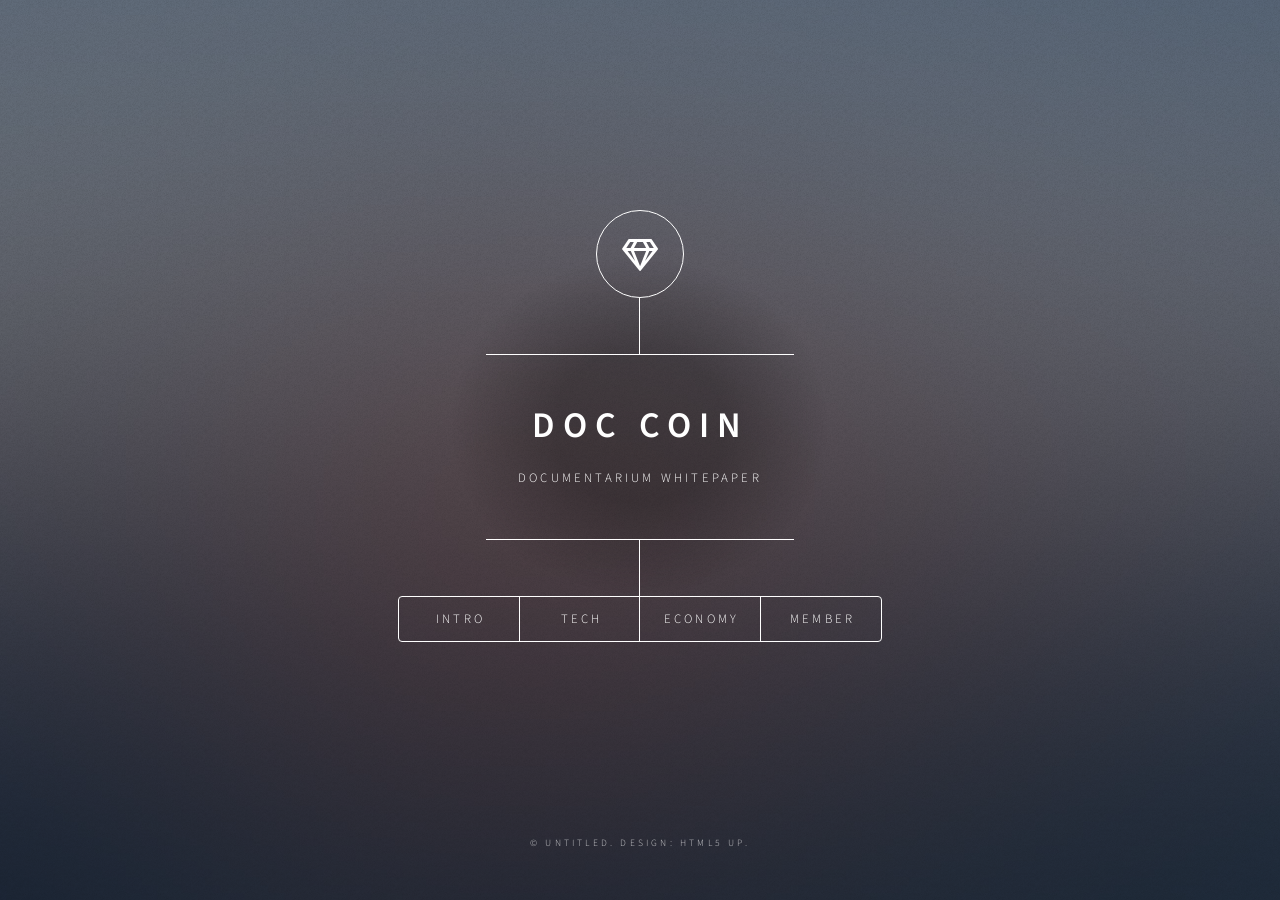
==== commit 88654d95: "Add feils" ====
--- a/http/web/index.html
+++ b/http/web/index.html
@@ -1,151 +1,192 @@
 <!DOCTYPE HTML>
 <!--
-	Paradigm Shift by HTML5 UP
+	Dimension by HTML5 UP
 	html5up.net | @ajlkn
 	Free for personal and commercial use under the CCA 3.0 license (html5up.net/license)
 -->
 <html>
 	<head>
-		<title>Paradigm Shift by HTML5 UP</title>
+		<title>DOCcoin</title>
 		<meta charset="utf-8" />
 		<meta name="viewport" content="width=device-width, initial-scale=1, user-scalable=no" />
-		<meta name="description" content="" />
-		<meta name="keywords" content="" />
 		<link rel="stylesheet" href="assets/css/main.css" />
+		<noscript><link rel="stylesheet" href="assets/css/noscript.css" /></noscript>
 	</head>
+
+
 	<body class="is-preload">
 
 		<!-- Wrapper -->
 			<div id="wrapper">
 
-				<!-- Intro -->
-					<section class="intro">
-						<header>
-							<h1>Paradigm Shift</h1>
-							<p>A free responsive site template designed by <a href="https://twitter.com/ajlkn">@ajlkn</a> / <a href="https://html5up.net">HTML5 UP</a></p>
-							<ul class="actions">
-								<li><a href="#first" class="arrow scrolly"><span class="label">Next</span></a></li>
+				<!-- Header -->
+					<header id="header">
+						<div class="logo">
+							<span class="icon fa-gem"></span>
+						</div>
+						<div class="content">
+							<div class="inner">
+								<h1>DOC COIN</h1>
+								<p>Documentarium Whitepaper</p>
+							</div>
+						</div>
+						<nav>
+							<ul>
+								<li><a href="#intro">Intro</a></li>
+								<li><a href="#work">Tech</a></li>
+								<li><a href="#about">Economy</a></li>
+								<li><a href="#contact">Member</a></li>
+								<!--<li><a href="#elements">Elements</a></li>-->
 							</ul>
-						</header>
-						<div class="content">
-							<span class="image fill" data-position="center"><img src="images/pic01.jpg" alt="" /></span>
-						</div>
-					</section>
-
-				<!-- Section -->
-					<section id="first">
-						<header>
-							<h2>Magna sed nullam nisl adipiscing</h2>
-						</header>
-						<div class="content">
-							<p><strong>Lorem ipsum dolor</strong> sit amet consectetur adipiscing elit. Duis dapibus rutrum facilisis. Class aptent taciti sociosqu ad litora torquent per conubia nostra, per inceptos himenaeos. Etiam tristique libero eu nibh porttitor amet fermentum. Nullam venenatis erat id vehicula ultrices sed ultricies condimentum. Magna sed etiam consequat, et lorem adipiscing sed nulla. Volutpat nisl et tempus et dolor libero, feugiat magna tempus, sed et lorem adipiscing.</p>
-							<span class="image main"><img src="images/pic02.jpg" alt="" /></span>
-						</div>
-					</section>
-
-				<!-- Section -->
-					<section>
-						<header>
-							<h2>Feugiat consequat tempus ultrices</h2>
-						</header>
-						<div class="content">
-							<p><strong>Etiam tristique libero</strong> eu nibh porttitor amet fermentum. Nullam venenatis erat id vehicula ultrices sed ultricies condimentum.</p>
-							<ul class="feature-icons">
-								<li class="icon solid fa-laptop">Consequat tempus</li>
-								<li class="icon solid fa-bolt">Etiam adipiscing</li>
-								<li class="icon solid fa-signal">Libero nullam</li>
-								<li class="icon solid fa-cog">Blandit condimentum</li>
-								<li class="icon solid fa-map-marker-alt">Lorem ipsum dolor</li>
-								<li class="icon solid fa-code">Nibh amet venenatis</li>
-							</ul>
-							<p>Vehicula ultrices sed ultricies condimentum. Magna sed etiam consequat, et lorem adipiscing sed nulla. Volutpat nisl et tempus et dolor libero, feugiat magna tempus, sed et lorem adipiscing.</p>
-						</div>
-					</section>
-
-				<!-- Section -->
-					<section>
-						<header>
-							<h2>Ultrices erat magna sed condimentum</h2>
-						</header>
-						<div class="content">
-							<p><strong>Integer mollis egestas</strong> nam maximus erat id euismod egestas. Pellentesque sapien ac quam. Lorem ipsum dolor sit nullam.</p>
-
-							<!-- Section -->
+						</nav>
+					</header>
+
+				<!-- Main -->
+					<div id="main">
+
+						<!-- Intro -->
+							<article id="intro">
+								<h2 class="major">Intro</h2>
+								<span class="image main"><img src="/images/blockchain-3508589_1920.png" alt="" /></span>
+								<h3>name: doc coin</h3>
+								<p>글로벌화 된 사회에 있어 유학 및 이민 목적으로 비자 취득 및 출국을 하는 사람들이 늘어나고 있다.
+									 <br>이 경우, 가족관계증명서 / 학위표 / 성적표 등의 문서들을 번역 공증(아포스티유)를 받아야 한다.
+								<p>아포스티유를 받을 수 있는 사설 업체들은 많다. 
+									그러나 공식적으로 인정된 하나의 기관은 없다. 
+									우후죽순으로 있는 사설업체들 중 소비자들은 어떤 기관을 선택해야 할지 고민에 휩싸인다.
+									 번역 서류를 한번에 공식적으로 인정할 수 있는 시스템이 있으면 어떨까? 번역 공증의 블록체인화, 
+									 이는 여러 가지 장점들을 낳는다.</p>
+									 <hr>
+								<p><span>First</span> <br>
+									공인 인증성이 있다. 
+									개인 사설업체에서 하는 대신 하나의 공인화된 업체에서 번역 인증을 받으므로 
+									offical 한 가치를 창출할 수 있다.</p>
+								<p><span>Second</span> <br>
+									번역 시 드는 비용을 줄일 수 있다. 
+									아포스티유 번역 공증 시에는 한 페이지당 몇 만원에 드는 비용이 든다. 
+									우리의 시스템을 사용하면 초기 비용만 들며, 
+									한 번 번역된 문서가 블록체인화되어 서버에 저장되어 있으므로 
+									여러 기관에 동시다발적으로 전송을 하여 비용 절감의 효과를 거둘 수 있다. </p>
+								<p><span>Third</span> <br>
+									신뢰성이 있다. 
+									블록체인화된 서버에 번역 문서들이 저장되어 있으므로
+									 외국의 국제 기관들이 문서의 정보를 신뢰할 수 있다.</p>
+									 <br>
+								<div>
+									<a id="next" href="#work">NEXT</a>
+								</div>
+							</article>
+
+						<!-- Work -->
+							<article id="work">
+								<h2 class="major">Technology</h2>
+								<!-- <span class="image main"><img src="/images/blockchain-3508589_1920.png" alt="" /></span> -->
+								<p><span>합의 알고리즘</span>  
+									<br>
+									PoA :  개인 신원을 이용한 블록 유효성 검사</p>
+								<p><span>노드 운영 구조</span> 
+									<br>
+									이용자 증명서의 내용이 변조되거나 허가도지 않은 사용자에게 조회되면 추방	
+								</p>
+								<br>
+								<div>
+									<a id="prev" href="#intro">PREV</a>
+									<a id="next" href="#about">NEXT</a>
+								</div>
+							</article>
+
+						<!-- About -->
+							<article id="about">
+								<h2 class="major">Economy</h2>
+								<!-- <span class="image main"><img src="images/pic03.jpg" alt="" /></span> -->
+								<span>채굴</span>
+								<p>증명을통해 블록 인증내역을 정리해주고 그보상으로 코인과 거래수수료 배급</p>
+								<span>인센티브 정책</span>
+								<p>초기에 구매시 저렴하게 이벤트 등 생각</p>
+								<br>
+								<h2 class="major">Market & Service </h2>
+								<p>처음 인증서를 등록하게되면 무료로 코인을 지급하게되고, 
+									이를통해 많은 이용자들이 진입하게 된다고 생각하여 공정성과 위변조의 무결성이 보장된다</p>
+								<p>코인에 저장된 인증서를 web browser에서 시각화</p>
+								<div>
+									<a id="prev" href="#work">PREV</a>
+									<a id="next" href="#contact">NEXT</a>
+								</div>
+							</article>
+
+						<!-- Contact -->
+							<article id="contact">
+								<h2 class="major">Member</h2>
+								<div id="memberWrap">
+									<div>
+										<img class="photo" src="/images/KakaoTalk_20210629_150731887.jpg">
+										<p class="MemberInfo">지한나(22) CTO
+											<br>
+											제 2의 니콜라 테슬라
+										</p>
+									</div>
+									<div>
+										<img class="photo" src="/images/KakaoTalk_20210629_153256254.jpg">
+										<p class="MemberInfo">홍종택(26) CEO
+											<br>
+											미니멀리스트
+										</p>
+									</div>
+									<div>
+										<img class="photo" src="/images/KakaoTalk_20210629_151307172.jpg">
+										<p class="MemberInfo">류종범(26) 자문
+											<br>
+											성장 중인 주니어
+										</p>
+									</div>
+									<div>
+										<img class="photo" src="/images/KakaoTalk_20210629_150708680.jpg">
+										<p class="MemberInfo">윤지훈(26) 마케팅 팀장
+											<br>
+											디자인 햇병아리
+										</p>
+									</div>
+								</div>
+								<!-- <form method="post" action="#">
+									<div class="fields">
+										<div class="field half">
+											<label for="name">Name</label>
+											<input type="text" name="name" id="name" />
+										</div>
+										<div class="field half">
+											<label for="email">Email</label>
+											<input type="text" name="email" id="email" />
+										</div>
+										<div class="field">
+											<label for="message">Message</label>
+											<textarea name="message" id="message" rows="4"></textarea>
+										</div>
+									</div>
+									<ul class="actions">
+										<li><input type="submit" value="Send Message" class="primary" /></li>
+										<li><input type="reset" value="Reset" /></li>
+									</ul>
+								</form> -->
+								<!-- <ul class="icons">
+									<li><a href="#" class="icon brands fa-twitter"><span class="label">Twitter</span></a></li>
+									<li><a href="#" class="icon brands fa-facebook-f"><span class="label">Facebook</span></a></li>
+									<li><a href="#" class="icon brands fa-instagram"><span class="label">Instagram</span></a></li>
+									<li><a href="#" class="icon brands fa-github"><span class="label">GitHub</span></a></li>
+								</ul> -->
+								<br>
+								<div>
+									<a id="prev" href="#about">PREV</a>
+									<!-- <a id="next" href="#contact">NEXT</a> -->
+								</div>
+							</article>
+							
+
+						<!-- Elements -->
+							<article id="elements">
+								<h2 class="major">Elements</h2>
+
 								<section>
-									<header>
-										<h3>Erat aliquam</h3>
-										<p>Vehicula ultrices dolor amet ultricies et condimentum. Magna sed etiam consequat, et lorem adipiscing sed dolor sit amet, consectetur amet do eiusmod tempor incididunt  ipsum suspendisse ultrices gravida.</p>
-									</header>
-									<div class="content">
-										<div class="gallery">
-											<a href="images/gallery/fulls/01.jpg" class="landscape"><img src="images/gallery/thumbs/01.jpg" alt="" /></a>
-											<a href="images/gallery/fulls/02.jpg"><img src="images/gallery/thumbs/02.jpg" alt="" /></a>
-											<a href="images/gallery/fulls/03.jpg"><img src="images/gallery/thumbs/03.jpg" alt="" /></a>
-											<a href="images/gallery/fulls/04.jpg" class="landscape"><img src="images/gallery/thumbs/04.jpg" alt="" /></a>
-										</div>
-									</div>
-								</section>
-
-							<!-- Section -->
-								<section>
-									<header>
-										<h3>Nisl consequat</h3>
-										<p>Aenean ornare velit lacus, ac varius enim ullamcorper eu. Proin aliquam sed facilisis ante interdum congue. Integer mollis, nisl amet convallis, porttitor magna ullamcorper, amet mauris. Ut magna finibus nisi nec lacinia ipsum maximus.</p>
-									</header>
-									<div class="content">
-										<div class="gallery">
-											<a href="images/gallery/fulls/05.jpg" class="landscape"><img src="images/gallery/thumbs/05.jpg" alt="" /></a>
-											<a href="images/gallery/fulls/06.jpg"><img src="images/gallery/thumbs/06.jpg" alt="" /></a>
-											<a href="images/gallery/fulls/07.jpg"><img src="images/gallery/thumbs/07.jpg" alt="" /></a>
-										</div>
-									</div>
-								</section>
-
-							<!-- Section -->
-								<section>
-									<header>
-										<h3>Lorem gravida</h3>
-										<p>Proin aliquam facilisis ante interdum. Sed nulla amet lorem feugiat tempus aenean ornare velit lacus, ac varius sed enim lorem ullamcorper dolore.  ac varius enim lorem ullamcorper dolore. Proin aliquam facilisis.</p>
-									</header>
-									<div class="content">
-										<div class="gallery">
-											<a href="images/gallery/fulls/08.jpg" class="portrait"><img src="images/gallery/thumbs/08.jpg" alt="" /></a>
-											<a href="images/gallery/fulls/09.jpg" class="portrait"><img src="images/gallery/thumbs/09.jpg" alt="" /></a>
-											<a href="images/gallery/fulls/10.jpg" class="landscape"><img src="images/gallery/thumbs/10.jpg" alt="" /></a>
-										</div>
-									</div>
-								</section>
-
-						</div>
-					</section>
-
-				<!-- Section -->
-					<section>
-						<header>
-							<h2>Duis sed adpiscing veroeros amet</h2>
-						</header>
-						<div class="content">
-							<p><strong>Proin tempus feugiat</strong> sed varius enim lorem ullamcorper dolore aliquam aenean ornare velit lacus, ac varius enim lorem ullamcorper dolore.</p>
-							<ul class="actions">
-								<li><a href="#" class="button primary large">Get Started</a></li>
-								<li><a href="#" class="button large">Learn More</a></li>
-							</ul>
-						</div>
-					</section>
-
-				<!-- Elements -->
-				<!--
-					<section>
-						<header>
-							<h2>Elements</h2>
-						</header>
-						<div class="content">
-
-							<section>
-								<header>
-									<h3>Text</h3>
-								</header>
-								<div class="content">
+									<h3 class="major">Text</h3>
 									<p>This is <b>bold</b> and this is <strong>strong</strong>. This is <i>italic</i> and this is <em>emphasized</em>.
 									This is <sup>superscript</sup> text and this is <sub>subscript</sub> text.
 									This is <u>underlined</u> and this is code: <code>for (;;) { ... }</code>. Finally, <a href="#">this is a link</a>.</p>
@@ -154,27 +195,24 @@
 									<h3>Heading Level 3</h3>
 									<h4>Heading Level 4</h4>
 									<h5>Heading Level 5</h5>
+									<h6>Heading Level 6</h6>
 									<hr />
-									<h5>Blockquote</h5>
+									<h4>Blockquote</h4>
 									<blockquote>Fringilla nisl. Donec accumsan interdum nisi, quis tincidunt felis sagittis eget tempus euismod. Vestibulum ante ipsum primis in faucibus vestibulum. Blandit adipiscing eu felis iaculis volutpat ac adipiscing accumsan faucibus. Vestibulum ante ipsum primis in faucibus lorem ipsum dolor sit amet nullam adipiscing eu felis.</blockquote>
-									<h5>Preformatted</h5>
+									<h4>Preformatted</h4>
 									<pre><code>i = 0;
 
 while (!deck.isInOrder()) {
-  print 'Iteration ' + i;
-  deck.shuffle();
-  i++;
+    print 'Iteration ' + i;
+    deck.shuffle();
+    i++;
 }
 
-print 'Sorted in ' + i + ' iterations.';</code></pre>
-								</div>
-							</section>
-
-							<section>
-								<header>
-									<h3>Lists</h3>
-								</header>
-								<div class="content">
+print 'It took ' + i + ' iterations to sort the deck.';</code></pre>
+								</section>
+
+								<section>
+									<h3 class="major">Lists</h3>
 
 									<h4>Unordered</h4>
 									<ul>
@@ -216,14 +254,10 @@
 										<li><a href="#" class="button primary">Default</a></li>
 										<li><a href="#" class="button">Default</a></li>
 									</ul>
-								</div>
-							</section>
-
-							<section>
-								<header>
-									<h3>Table</h3>
-								</header>
-								<div class="content">
+								</section>
+
+								<section>
+									<h3 class="major">Table</h3>
 									<h4>Default</h4>
 									<div class="table-wrapper">
 										<table>
@@ -315,20 +349,15 @@
 											</tfoot>
 										</table>
 									</div>
-								</div>
-							</section>
-
-							<section>
-								<header>
-									<h3>Buttons</h3>
-								</header>
-								<div class="content">
+								</section>
+
+								<section>
+									<h3 class="major">Buttons</h3>
 									<ul class="actions">
 										<li><a href="#" class="button primary">Primary</a></li>
 										<li><a href="#" class="button">Default</a></li>
 									</ul>
 									<ul class="actions">
-										<li><a href="#" class="button large">Large</a></li>
 										<li><a href="#" class="button">Default</a></li>
 										<li><a href="#" class="button small">Small</a></li>
 									</ul>
@@ -340,14 +369,10 @@
 										<li><span class="button primary disabled">Disabled</span></li>
 										<li><span class="button disabled">Disabled</span></li>
 									</ul>
-								</div>
-							</section>
-
-							<section>
-								<header>
-									<h3>Form</h3>
-								</header>
-								<div class="content">
+								</section>
+
+								<section>
+									<h3 class="major">Form</h3>
 									<form method="post" action="#">
 										<div class="fields">
 											<div class="field half">
@@ -394,78 +419,28 @@
 											<li><input type="reset" value="Reset" /></li>
 										</ul>
 									</form>
-								</div>
-							</section>
-
-						</div>
-					</section>
-				-->
-
-				<!-- Section -->
-					<section>
-						<header>
-							<h2>Get in touch</h2>
-						</header>
-						<div class="content">
-							<p><strong>Auctor commodo</strong> interdum et malesuada fames ac ante ipsum primis in faucibus. Pellentesque venenatis dolor imperdiet dolor mattis sagittis.</p>
-							<form>
-								<div class="fields">
-									<div class="field half">
-										<input type="text" name="name" id="name" placeholder="Name" />
-									</div>
-									<div class="field half">
-										<input type="email" name="email" id="email" placeholder="Email" />
-									</div>
-									<div class="field">
-										<textarea name="message" id="message" placeholder="Message" rows="7"></textarea>
-									</div>
-								</div>
-								<ul class="actions">
-									<li><input type="submit" value="Send Message" class="button primary" /></li>
-								</ul>
-							</form>
-						</div>
-						<footer>
-							<ul class="items">
-								<li>
-									<h3>Email</h3>
-									<a href="#">information@untitled.ext</a>
-								</li>
-								<li>
-									<h3>Phone</h3>
-									<a href="#">(000) 000-0000</a>
-								</li>
-								<li>
-									<h3>Address</h3>
-									<span>1234 Somewhere Road, Nashville, TN 00000</span>
-								</li>
-								<li>
-									<h3>Elsewhere</h3>
-									<ul class="icons">
-										<li><a href="#" class="icon brands fa-twitter"><span class="label">Twitter</span></a></li>
-										<li><a href="#" class="icon brands fa-facebook-f"><span class="label">Facebook</span></a></li>
-										<li><a href="#" class="icon brands fa-instagram"><span class="label">Instagram</span></a></li>
-										<li><a href="#" class="icon brands fa-linkedin-in"><span class="label">LinkedIn</span></a></li>
-										<li><a href="#" class="icon brands fa-github"><span class="label">GitHub</span></a></li>
-										<li><a href="#" class="icon brands fa-codepen"><span class="label">Codepen</span></a></li>
-									</ul>
-								</li>
-							</ul>
-						</footer>
-					</section>
-
-				<!-- Copyright -->
-					<div class="copyright">&copy; Untitled. All rights reserved. Design: <a href="https://html5up.net">HTML5 UP</a>.</div>
+								</section>
+
+							</article>
+
+					</div>
+
+				<!-- Footer -->
+					<footer id="footer">
+						<p class="copyright">&copy; Untitled. Design: <a href="https://html5up.net">HTML5 UP</a>.</p>
+					</footer>
 
 			</div>
+
+		<!-- BG -->
+			<div id="bg"></div>
 
 		<!-- Scripts -->
 			<script src="assets/js/jquery.min.js"></script>
-			<script src="assets/js/jquery.scrolly.min.js"></script>
 			<script src="assets/js/browser.min.js"></script>
 			<script src="assets/js/breakpoints.min.js"></script>
 			<script src="assets/js/util.js"></script>
 			<script src="assets/js/main.js"></script>
 
 	</body>
-</html>+</html>
--- a/http/web/assets/css/main.css
+++ b/http/web/assets/css/main.css
@@ -1,10 +1,10 @@
 @import url(fontawesome-all.min.css);
-@import url("https://fonts.googleapis.com/css?family=Source+Sans+Pro:300,600,700,300i,600i,700i|Raleway:600,800");
-
-/*
-	Paradigm Shift by HTML5 UP
-	html5up.net | @ajlkn
-	Free for personal and commercial use under the CCA 3.0 license (html5up.net/license)
+@import url("https://fonts.googleapis.com/css?family=Source+Sans+Pro:300italic,600italic,300,600");
+
+/*
+	Dimension by HTML5 UP
+	html5up.net | @ajlkn
+	Free for personal and commercial use under the CCA 3.0 license (html5up.net/license)
 */
 
 html, body, div, span, applet, object,
@@ -78,10 +78,6 @@
 		width: device-width;
 	}
 
-	body {
-		-ms-overflow-style: scrollbar;
-	}
-
 	@media screen and (max-width: 480px) {
 
 		html, body {
@@ -98,13 +94,8 @@
 		box-sizing: inherit;
 	}
 
-	html {
-		overflow-x: hidden;
-	}
-
 	body {
-		background: #ffffff;
-		overflow-x: hidden;
+		background: #1b1f22;
 	}
 
 		body.is-preload *, body.is-preload *:before, body.is-preload *:after {
@@ -118,29 +109,13 @@
 			transition: none !important;
 		}
 
-/* Typography */
+/* Type */
 
 	html {
-		font-size: 18pt;
-	}
-
-		@media screen and (max-width: 1920px) {
-
-			html {
-				font-size: 13pt;
-			}
-
-		}
-
-		@media screen and (max-width: 1152px) {
-
-			html {
-				font-size: 14pt;
-			}
-
-		}
-
-		@media screen and (max-width: 736px) {
+		font-size: 16pt;
+	}
+
+		@media screen and (max-width: 1680px) {
 
 			html {
 				font-size: 12pt;
@@ -148,7 +123,7 @@
 
 		}
 
-		@media screen and (max-width: 480px) {
+		@media screen and (max-width: 736px) {
 
 			html {
 				font-size: 11pt;
@@ -156,38 +131,51 @@
 
 		}
 
-	body {
-		background-color: #ffffff;
-		color: #000000;
-	}
+		@media screen and (max-width: 360px) {
+
+			html {
+				font-size: 10pt;
+			}
+
+		}
 
 	body, input, select, textarea {
-		color: #000000;
-		font-family: "Source Sans Pro", Helvetica, sans-serif;
+		color: #ffffff;
+		font-family: "Source Sans Pro", sans-serif;
+		font-weight: 300;
 		font-size: 1rem;
-		font-weight: 300;
-		letter-spacing: 0.0375em;
-		line-height: 2;
+		line-height: 1.65;
 	}
 
 	a {
-		-moz-transition: border-bottom-color 0.25s ease-in-out;
-		-webkit-transition: border-bottom-color 0.25s ease-in-out;
-		-ms-transition: border-bottom-color 0.25s ease-in-out;
-		transition: border-bottom-color 0.25s ease-in-out;
+		-moz-transition: color 0.2s ease-in-out, background-color 0.2s ease-in-out, border-bottom-color 0.2s ease-in-out;
+		-webkit-transition: color 0.2s ease-in-out, background-color 0.2s ease-in-out, border-bottom-color 0.2s ease-in-out;
+		-ms-transition: color 0.2s ease-in-out, background-color 0.2s ease-in-out, border-bottom-color 0.2s ease-in-out;
+		transition: color 0.2s ease-in-out, background-color 0.2s ease-in-out, border-bottom-color 0.2s ease-in-out;
+		/* border-bottom: dotted 1px rgba(255, 255, 255, 0.5); */
 		text-decoration: none;
-		color: #000000;
-		border-bottom: dotted 1px;
+		color: inherit;
 	}
 
 		a:hover {
-			text-decoration: none;
 			border-bottom-color: transparent;
 		}
 
+	#prev{
+		position: absolute;
+		left: 30px;
+		bottom: 30px;
+		font-size: 16px;
+	}
+	#next{
+		position: absolute;
+		right: 30px;
+		bottom: 30px;
+		font-size: 16px;
+	}
 	strong, b {
+		color: #ffffff;
 		font-weight: 600;
-		color: #000000;
 	}
 
 	em, i {
@@ -196,16 +184,33 @@
 
 	p {
 		margin: 0 0 2rem 0;
+		font-size: 1.rem;
+	}
+
+	span{
+		font-size: 1.1rem;
+		font-weight: bold;
+	}
+
+	#memberWrap > div{
+		display: inline-block;
+		margin-left: 18px;
+		margin-right: 18px;
+	}
+	.photo {
+		height: 200px;
+	}
+	.MemberInfo {
+		font-size: 14px;
 	}
 
 	h1, h2, h3, h4, h5, h6 {
-		color: #000000;
-		font-family: "Raleway", Helvetica, sans-serif;
+		color: #ffffff;
 		font-weight: 600;
-		letter-spacing: 0.175em;
-		line-height: 1.75;
-		margin: 0 0 1.5rem 0;
+		line-height: 1.5;
+		margin: 0 0 1rem 0;
 		text-transform: uppercase;
+		letter-spacing: 0.2rem;
 	}
 
 		h1 a, h2 a, h3 a, h4 a, h5 a, h6 a {
@@ -213,84 +218,54 @@
 			text-decoration: none;
 		}
 
+		h1.major, h2.major, h3.major, h4.major, h5.major, h6.major {
+			border-bottom: solid 1px #ffffff;
+			width: -moz-max-content;
+			width: -webkit-max-content;
+			width: -ms-max-content;
+			width: max-content;
+			padding-bottom: 0.5rem;
+			margin: 0 0 2rem 0;
+		}
+
 	h1 {
-		font-family: "Source Sans Pro", Helvetica, sans-serif;
-		font-size: 5rem;
-		font-weight: 700;
-		letter-spacing: -0.05em;
-		line-height: 1.1;
-		margin: 0 0 1.5rem 0;
-		text-transform: none;
+		font-size: 2.25rem;
+		line-height: 1.3;
+		letter-spacing: 0.5rem;
 	}
 
 	h2 {
-		font-size: 1.25rem;
-		font-weight: 800;
-		margin: 0 0 2rem 0;
+		font-size: 1.5rem;
+		line-height: 1.4;
+		letter-spacing: 0.5rem;
 	}
 
 	h3 {
-		font-size: 0.875rem;
+		font-size: 1rem;
 	}
 
 	h4 {
-		font-size: 0.875rem;
+		font-size: 0.8rem;
 	}
 
 	h5 {
-		font-size: 0.75rem;
+		font-size: 0.7rem;
 	}
 
 	h6 {
-		font-size: 0.625rem;
+		font-size: 0.6rem;
 	}
 
 	@media screen and (max-width: 736px) {
 
 		h1 {
-			font-size: 4.5rem;
-			line-height: 1.1;
+			font-size: 1.75rem;
+			line-height: 1.4;
 		}
 
 		h2 {
-			font-size: 1.25rem;
-			line-height: 1.7;
-		}
-
-		h3 {
-			font-size: 0.9rem;
-		}
-
-		h4 {
-			font-size: 0.75rem;
-		}
-
-		h5 {
-			font-size: 0.675rem;
-		}
-
-	}
-
-	@media screen and (max-width: 360px) {
-
-		h1 {
-			font-size: 3.75rem;
-		}
-
-		h2 {
-			font-size: 1.125rem;
-		}
-
-		h3 {
-			font-size: 0.8rem;
-		}
-
-		h4 {
-			font-size: 0.675rem;
-		}
-
-		h5 {
-			font-size: 0.675rem;
+			font-size: 1.25em;
+			line-height: 1.5;
 		}
 
 	}
@@ -308,15 +283,15 @@
 	}
 
 	blockquote {
-		border-left: solid 0.5rem rgba(144, 144, 144, 0.25);
+		border-left: solid 4px #ffffff;
 		font-style: italic;
 		margin: 0 0 2rem 0;
-		padding: 1rem 0 1rem 2rem;
+		padding: 0.5rem 0 0.5rem 2rem;
 	}
 
 	code {
-		background: rgba(144, 144, 144, 0.1);
-		border-radius: 0.325rem;
+		background: rgba(255, 255, 255, 0.075);
+		border-radius: 4px;
 		font-family: "Courier New", monospace;
 		font-size: 0.9rem;
 		margin: 0 0.25rem;
@@ -328,7 +303,6 @@
 		font-family: "Courier New", monospace;
 		font-size: 0.9rem;
 		margin: 0 0 2rem 0;
-		width: 100%;
 	}
 
 		pre code {
@@ -340,1681 +314,21 @@
 
 	hr {
 		border: 0;
-		border-bottom: solid 2px rgba(144, 144, 144, 0.25);
-		margin: 3rem 0;
-	}
-
-		hr.major {
-			margin: 5rem 0;
-		}
-
-		@media screen and (max-width: 736px) {
-
-			hr.major {
-				margin: 3rem 0;
-			}
-
-		}
-
-/* Row */
-
-	.row {
-		display: flex;
-		flex-wrap: wrap;
-		box-sizing: border-box;
-		align-items: stretch;
-	}
-
-		.row > * {
-			box-sizing: border-box;
-		}
-
-		.row.gtr-uniform > * > :last-child {
-			margin-bottom: 0;
-		}
-
-		.row.aln-left {
-			justify-content: flex-start;
-		}
-
-		.row.aln-center {
-			justify-content: center;
-		}
-
-		.row.aln-right {
-			justify-content: flex-end;
-		}
-
-		.row.aln-top {
-			align-items: flex-start;
-		}
-
-		.row.aln-middle {
-			align-items: center;
-		}
-
-		.row.aln-bottom {
-			align-items: flex-end;
-		}
-
-		.row > .imp {
-			order: -1;
-		}
-
-		.row > .col-1 {
-			width: 8.33333%;
-		}
-
-		.row > .off-1 {
-			margin-left: 8.33333%;
-		}
-
-		.row > .col-2 {
-			width: 16.66667%;
-		}
-
-		.row > .off-2 {
-			margin-left: 16.66667%;
-		}
-
-		.row > .col-3 {
-			width: 25%;
-		}
-
-		.row > .off-3 {
-			margin-left: 25%;
-		}
-
-		.row > .col-4 {
-			width: 33.33333%;
-		}
-
-		.row > .off-4 {
-			margin-left: 33.33333%;
-		}
-
-		.row > .col-5 {
-			width: 41.66667%;
-		}
-
-		.row > .off-5 {
-			margin-left: 41.66667%;
-		}
-
-		.row > .col-6 {
-			width: 50%;
-		}
-
-		.row > .off-6 {
-			margin-left: 50%;
-		}
-
-		.row > .col-7 {
-			width: 58.33333%;
-		}
-
-		.row > .off-7 {
-			margin-left: 58.33333%;
-		}
-
-		.row > .col-8 {
-			width: 66.66667%;
-		}
-
-		.row > .off-8 {
-			margin-left: 66.66667%;
-		}
-
-		.row > .col-9 {
-			width: 75%;
-		}
-
-		.row > .off-9 {
-			margin-left: 75%;
-		}
-
-		.row > .col-10 {
-			width: 83.33333%;
-		}
-
-		.row > .off-10 {
-			margin-left: 83.33333%;
-		}
-
-		.row > .col-11 {
-			width: 91.66667%;
-		}
-
-		.row > .off-11 {
-			margin-left: 91.66667%;
-		}
-
-		.row > .col-12 {
-			width: 100%;
-		}
-
-		.row > .off-12 {
-			margin-left: 100%;
-		}
-
-		.row.gtr-0 {
-			margin-top: 0;
-			margin-left: 0rem;
-		}
-
-			.row.gtr-0 > * {
-				padding: 0 0 0 0rem;
-			}
-
-			.row.gtr-0.gtr-uniform {
-				margin-top: 0rem;
-			}
-
-				.row.gtr-0.gtr-uniform > * {
-					padding-top: 0rem;
-				}
-
-		.row.gtr-25 {
-			margin-top: 0;
-			margin-left: -0.5rem;
-		}
-
-			.row.gtr-25 > * {
-				padding: 0 0 0 0.5rem;
-			}
-
-			.row.gtr-25.gtr-uniform {
-				margin-top: -0.5rem;
-			}
-
-				.row.gtr-25.gtr-uniform > * {
-					padding-top: 0.5rem;
-				}
-
-		.row.gtr-50 {
-			margin-top: 0;
-			margin-left: -1rem;
-		}
-
-			.row.gtr-50 > * {
-				padding: 0 0 0 1rem;
-			}
-
-			.row.gtr-50.gtr-uniform {
-				margin-top: -1rem;
-			}
-
-				.row.gtr-50.gtr-uniform > * {
-					padding-top: 1rem;
-				}
-
-		.row {
-			margin-top: 0;
-			margin-left: -2rem;
-		}
-
-			.row > * {
-				padding: 0 0 0 2rem;
-			}
-
-			.row.gtr-uniform {
-				margin-top: -2rem;
-			}
-
-				.row.gtr-uniform > * {
-					padding-top: 2rem;
-				}
-
-		.row.gtr-150 {
-			margin-top: 0;
-			margin-left: -3rem;
-		}
-
-			.row.gtr-150 > * {
-				padding: 0 0 0 3rem;
-			}
-
-			.row.gtr-150.gtr-uniform {
-				margin-top: -3rem;
-			}
-
-				.row.gtr-150.gtr-uniform > * {
-					padding-top: 3rem;
-				}
-
-		.row.gtr-200 {
-			margin-top: 0;
-			margin-left: -4rem;
-		}
-
-			.row.gtr-200 > * {
-				padding: 0 0 0 4rem;
-			}
-
-			.row.gtr-200.gtr-uniform {
-				margin-top: -4rem;
-			}
-
-				.row.gtr-200.gtr-uniform > * {
-					padding-top: 4rem;
-				}
-
-		@media screen and (max-width: 1920px) {
-
-			.row {
-				display: flex;
-				flex-wrap: wrap;
-				box-sizing: border-box;
-				align-items: stretch;
-			}
-
-				.row > * {
-					box-sizing: border-box;
-				}
-
-				.row.gtr-uniform > * > :last-child {
-					margin-bottom: 0;
-				}
-
-				.row.aln-left {
-					justify-content: flex-start;
-				}
-
-				.row.aln-center {
-					justify-content: center;
-				}
-
-				.row.aln-right {
-					justify-content: flex-end;
-				}
-
-				.row.aln-top {
-					align-items: flex-start;
-				}
-
-				.row.aln-middle {
-					align-items: center;
-				}
-
-				.row.aln-bottom {
-					align-items: flex-end;
-				}
-
-				.row > .imp-xlarge {
-					order: -1;
-				}
-
-				.row > .col-1-xlarge {
-					width: 8.33333%;
-				}
-
-				.row > .off-1-xlarge {
-					margin-left: 8.33333%;
-				}
-
-				.row > .col-2-xlarge {
-					width: 16.66667%;
-				}
-
-				.row > .off-2-xlarge {
-					margin-left: 16.66667%;
-				}
-
-				.row > .col-3-xlarge {
-					width: 25%;
-				}
-
-				.row > .off-3-xlarge {
-					margin-left: 25%;
-				}
-
-				.row > .col-4-xlarge {
-					width: 33.33333%;
-				}
-
-				.row > .off-4-xlarge {
-					margin-left: 33.33333%;
-				}
-
-				.row > .col-5-xlarge {
-					width: 41.66667%;
-				}
-
-				.row > .off-5-xlarge {
-					margin-left: 41.66667%;
-				}
-
-				.row > .col-6-xlarge {
-					width: 50%;
-				}
-
-				.row > .off-6-xlarge {
-					margin-left: 50%;
-				}
-
-				.row > .col-7-xlarge {
-					width: 58.33333%;
-				}
-
-				.row > .off-7-xlarge {
-					margin-left: 58.33333%;
-				}
-
-				.row > .col-8-xlarge {
-					width: 66.66667%;
-				}
-
-				.row > .off-8-xlarge {
-					margin-left: 66.66667%;
-				}
-
-				.row > .col-9-xlarge {
-					width: 75%;
-				}
-
-				.row > .off-9-xlarge {
-					margin-left: 75%;
-				}
-
-				.row > .col-10-xlarge {
-					width: 83.33333%;
-				}
-
-				.row > .off-10-xlarge {
-					margin-left: 83.33333%;
-				}
-
-				.row > .col-11-xlarge {
-					width: 91.66667%;
-				}
-
-				.row > .off-11-xlarge {
-					margin-left: 91.66667%;
-				}
-
-				.row > .col-12-xlarge {
-					width: 100%;
-				}
-
-				.row > .off-12-xlarge {
-					margin-left: 100%;
-				}
-
-				.row.gtr-0 {
-					margin-top: 0;
-					margin-left: 0rem;
-				}
-
-					.row.gtr-0 > * {
-						padding: 0 0 0 0rem;
-					}
-
-					.row.gtr-0.gtr-uniform {
-						margin-top: 0rem;
-					}
-
-						.row.gtr-0.gtr-uniform > * {
-							padding-top: 0rem;
-						}
-
-				.row.gtr-25 {
-					margin-top: 0;
-					margin-left: -0.5rem;
-				}
-
-					.row.gtr-25 > * {
-						padding: 0 0 0 0.5rem;
-					}
-
-					.row.gtr-25.gtr-uniform {
-						margin-top: -0.5rem;
-					}
-
-						.row.gtr-25.gtr-uniform > * {
-							padding-top: 0.5rem;
-						}
-
-				.row.gtr-50 {
-					margin-top: 0;
-					margin-left: -1rem;
-				}
-
-					.row.gtr-50 > * {
-						padding: 0 0 0 1rem;
-					}
-
-					.row.gtr-50.gtr-uniform {
-						margin-top: -1rem;
-					}
-
-						.row.gtr-50.gtr-uniform > * {
-							padding-top: 1rem;
-						}
-
-				.row {
-					margin-top: 0;
-					margin-left: -2rem;
-				}
-
-					.row > * {
-						padding: 0 0 0 2rem;
-					}
-
-					.row.gtr-uniform {
-						margin-top: -2rem;
-					}
-
-						.row.gtr-uniform > * {
-							padding-top: 2rem;
-						}
-
-				.row.gtr-150 {
-					margin-top: 0;
-					margin-left: -3rem;
-				}
-
-					.row.gtr-150 > * {
-						padding: 0 0 0 3rem;
-					}
-
-					.row.gtr-150.gtr-uniform {
-						margin-top: -3rem;
-					}
-
-						.row.gtr-150.gtr-uniform > * {
-							padding-top: 3rem;
-						}
-
-				.row.gtr-200 {
-					margin-top: 0;
-					margin-left: -4rem;
-				}
-
-					.row.gtr-200 > * {
-						padding: 0 0 0 4rem;
-					}
-
-					.row.gtr-200.gtr-uniform {
-						margin-top: -4rem;
-					}
-
-						.row.gtr-200.gtr-uniform > * {
-							padding-top: 4rem;
-						}
-
-		}
-
-		@media screen and (max-width: 1280px) {
-
-			.row {
-				display: flex;
-				flex-wrap: wrap;
-				box-sizing: border-box;
-				align-items: stretch;
-			}
-
-				.row > * {
-					box-sizing: border-box;
-				}
-
-				.row.gtr-uniform > * > :last-child {
-					margin-bottom: 0;
-				}
-
-				.row.aln-left {
-					justify-content: flex-start;
-				}
-
-				.row.aln-center {
-					justify-content: center;
-				}
-
-				.row.aln-right {
-					justify-content: flex-end;
-				}
-
-				.row.aln-top {
-					align-items: flex-start;
-				}
-
-				.row.aln-middle {
-					align-items: center;
-				}
-
-				.row.aln-bottom {
-					align-items: flex-end;
-				}
-
-				.row > .imp-large {
-					order: -1;
-				}
-
-				.row > .col-1-large {
-					width: 8.33333%;
-				}
-
-				.row > .off-1-large {
-					margin-left: 8.33333%;
-				}
-
-				.row > .col-2-large {
-					width: 16.66667%;
-				}
-
-				.row > .off-2-large {
-					margin-left: 16.66667%;
-				}
-
-				.row > .col-3-large {
-					width: 25%;
-				}
-
-				.row > .off-3-large {
-					margin-left: 25%;
-				}
-
-				.row > .col-4-large {
-					width: 33.33333%;
-				}
-
-				.row > .off-4-large {
-					margin-left: 33.33333%;
-				}
-
-				.row > .col-5-large {
-					width: 41.66667%;
-				}
-
-				.row > .off-5-large {
-					margin-left: 41.66667%;
-				}
-
-				.row > .col-6-large {
-					width: 50%;
-				}
-
-				.row > .off-6-large {
-					margin-left: 50%;
-				}
-
-				.row > .col-7-large {
-					width: 58.33333%;
-				}
-
-				.row > .off-7-large {
-					margin-left: 58.33333%;
-				}
-
-				.row > .col-8-large {
-					width: 66.66667%;
-				}
-
-				.row > .off-8-large {
-					margin-left: 66.66667%;
-				}
-
-				.row > .col-9-large {
-					width: 75%;
-				}
-
-				.row > .off-9-large {
-					margin-left: 75%;
-				}
-
-				.row > .col-10-large {
-					width: 83.33333%;
-				}
-
-				.row > .off-10-large {
-					margin-left: 83.33333%;
-				}
-
-				.row > .col-11-large {
-					width: 91.66667%;
-				}
-
-				.row > .off-11-large {
-					margin-left: 91.66667%;
-				}
-
-				.row > .col-12-large {
-					width: 100%;
-				}
-
-				.row > .off-12-large {
-					margin-left: 100%;
-				}
-
-				.row.gtr-0 {
-					margin-top: 0;
-					margin-left: 0rem;
-				}
-
-					.row.gtr-0 > * {
-						padding: 0 0 0 0rem;
-					}
-
-					.row.gtr-0.gtr-uniform {
-						margin-top: 0rem;
-					}
-
-						.row.gtr-0.gtr-uniform > * {
-							padding-top: 0rem;
-						}
-
-				.row.gtr-25 {
-					margin-top: 0;
-					margin-left: -0.375rem;
-				}
-
-					.row.gtr-25 > * {
-						padding: 0 0 0 0.375rem;
-					}
-
-					.row.gtr-25.gtr-uniform {
-						margin-top: -0.375rem;
-					}
-
-						.row.gtr-25.gtr-uniform > * {
-							padding-top: 0.375rem;
-						}
-
-				.row.gtr-50 {
-					margin-top: 0;
-					margin-left: -0.75rem;
-				}
-
-					.row.gtr-50 > * {
-						padding: 0 0 0 0.75rem;
-					}
-
-					.row.gtr-50.gtr-uniform {
-						margin-top: -0.75rem;
-					}
-
-						.row.gtr-50.gtr-uniform > * {
-							padding-top: 0.75rem;
-						}
-
-				.row {
-					margin-top: 0;
-					margin-left: -1.5rem;
-				}
-
-					.row > * {
-						padding: 0 0 0 1.5rem;
-					}
-
-					.row.gtr-uniform {
-						margin-top: -1.5rem;
-					}
-
-						.row.gtr-uniform > * {
-							padding-top: 1.5rem;
-						}
-
-				.row.gtr-150 {
-					margin-top: 0;
-					margin-left: -2.25rem;
-				}
-
-					.row.gtr-150 > * {
-						padding: 0 0 0 2.25rem;
-					}
-
-					.row.gtr-150.gtr-uniform {
-						margin-top: -2.25rem;
-					}
-
-						.row.gtr-150.gtr-uniform > * {
-							padding-top: 2.25rem;
-						}
-
-				.row.gtr-200 {
-					margin-top: 0;
-					margin-left: -3rem;
-				}
-
-					.row.gtr-200 > * {
-						padding: 0 0 0 3rem;
-					}
-
-					.row.gtr-200.gtr-uniform {
-						margin-top: -3rem;
-					}
-
-						.row.gtr-200.gtr-uniform > * {
-							padding-top: 3rem;
-						}
-
-		}
-
-		@media screen and (max-width: 1152px) {
-
-			.row {
-				display: flex;
-				flex-wrap: wrap;
-				box-sizing: border-box;
-				align-items: stretch;
-			}
-
-				.row > * {
-					box-sizing: border-box;
-				}
-
-				.row.gtr-uniform > * > :last-child {
-					margin-bottom: 0;
-				}
-
-				.row.aln-left {
-					justify-content: flex-start;
-				}
-
-				.row.aln-center {
-					justify-content: center;
-				}
-
-				.row.aln-right {
-					justify-content: flex-end;
-				}
-
-				.row.aln-top {
-					align-items: flex-start;
-				}
-
-				.row.aln-middle {
-					align-items: center;
-				}
-
-				.row.aln-bottom {
-					align-items: flex-end;
-				}
-
-				.row > .imp-medium {
-					order: -1;
-				}
-
-				.row > .col-1-medium {
-					width: 8.33333%;
-				}
-
-				.row > .off-1-medium {
-					margin-left: 8.33333%;
-				}
-
-				.row > .col-2-medium {
-					width: 16.66667%;
-				}
-
-				.row > .off-2-medium {
-					margin-left: 16.66667%;
-				}
-
-				.row > .col-3-medium {
-					width: 25%;
-				}
-
-				.row > .off-3-medium {
-					margin-left: 25%;
-				}
-
-				.row > .col-4-medium {
-					width: 33.33333%;
-				}
-
-				.row > .off-4-medium {
-					margin-left: 33.33333%;
-				}
-
-				.row > .col-5-medium {
-					width: 41.66667%;
-				}
-
-				.row > .off-5-medium {
-					margin-left: 41.66667%;
-				}
-
-				.row > .col-6-medium {
-					width: 50%;
-				}
-
-				.row > .off-6-medium {
-					margin-left: 50%;
-				}
-
-				.row > .col-7-medium {
-					width: 58.33333%;
-				}
-
-				.row > .off-7-medium {
-					margin-left: 58.33333%;
-				}
-
-				.row > .col-8-medium {
-					width: 66.66667%;
-				}
-
-				.row > .off-8-medium {
-					margin-left: 66.66667%;
-				}
-
-				.row > .col-9-medium {
-					width: 75%;
-				}
-
-				.row > .off-9-medium {
-					margin-left: 75%;
-				}
-
-				.row > .col-10-medium {
-					width: 83.33333%;
-				}
-
-				.row > .off-10-medium {
-					margin-left: 83.33333%;
-				}
-
-				.row > .col-11-medium {
-					width: 91.66667%;
-				}
-
-				.row > .off-11-medium {
-					margin-left: 91.66667%;
-				}
-
-				.row > .col-12-medium {
-					width: 100%;
-				}
-
-				.row > .off-12-medium {
-					margin-left: 100%;
-				}
-
-				.row.gtr-0 {
-					margin-top: 0;
-					margin-left: 0rem;
-				}
-
-					.row.gtr-0 > * {
-						padding: 0 0 0 0rem;
-					}
-
-					.row.gtr-0.gtr-uniform {
-						margin-top: 0rem;
-					}
-
-						.row.gtr-0.gtr-uniform > * {
-							padding-top: 0rem;
-						}
-
-				.row.gtr-25 {
-					margin-top: 0;
-					margin-left: -0.375rem;
-				}
-
-					.row.gtr-25 > * {
-						padding: 0 0 0 0.375rem;
-					}
-
-					.row.gtr-25.gtr-uniform {
-						margin-top: -0.375rem;
-					}
-
-						.row.gtr-25.gtr-uniform > * {
-							padding-top: 0.375rem;
-						}
-
-				.row.gtr-50 {
-					margin-top: 0;
-					margin-left: -0.75rem;
-				}
-
-					.row.gtr-50 > * {
-						padding: 0 0 0 0.75rem;
-					}
-
-					.row.gtr-50.gtr-uniform {
-						margin-top: -0.75rem;
-					}
-
-						.row.gtr-50.gtr-uniform > * {
-							padding-top: 0.75rem;
-						}
-
-				.row {
-					margin-top: 0;
-					margin-left: -1.5rem;
-				}
-
-					.row > * {
-						padding: 0 0 0 1.5rem;
-					}
-
-					.row.gtr-uniform {
-						margin-top: -1.5rem;
-					}
-
-						.row.gtr-uniform > * {
-							padding-top: 1.5rem;
-						}
-
-				.row.gtr-150 {
-					margin-top: 0;
-					margin-left: -2.25rem;
-				}
-
-					.row.gtr-150 > * {
-						padding: 0 0 0 2.25rem;
-					}
-
-					.row.gtr-150.gtr-uniform {
-						margin-top: -2.25rem;
-					}
-
-						.row.gtr-150.gtr-uniform > * {
-							padding-top: 2.25rem;
-						}
-
-				.row.gtr-200 {
-					margin-top: 0;
-					margin-left: -3rem;
-				}
-
-					.row.gtr-200 > * {
-						padding: 0 0 0 3rem;
-					}
-
-					.row.gtr-200.gtr-uniform {
-						margin-top: -3rem;
-					}
-
-						.row.gtr-200.gtr-uniform > * {
-							padding-top: 3rem;
-						}
-
-		}
-
-		@media screen and (max-width: 736px) {
-
-			.row {
-				display: flex;
-				flex-wrap: wrap;
-				box-sizing: border-box;
-				align-items: stretch;
-			}
-
-				.row > * {
-					box-sizing: border-box;
-				}
-
-				.row.gtr-uniform > * > :last-child {
-					margin-bottom: 0;
-				}
-
-				.row.aln-left {
-					justify-content: flex-start;
-				}
-
-				.row.aln-center {
-					justify-content: center;
-				}
-
-				.row.aln-right {
-					justify-content: flex-end;
-				}
-
-				.row.aln-top {
-					align-items: flex-start;
-				}
-
-				.row.aln-middle {
-					align-items: center;
-				}
-
-				.row.aln-bottom {
-					align-items: flex-end;
-				}
-
-				.row > .imp-small {
-					order: -1;
-				}
-
-				.row > .col-1-small {
-					width: 8.33333%;
-				}
-
-				.row > .off-1-small {
-					margin-left: 8.33333%;
-				}
-
-				.row > .col-2-small {
-					width: 16.66667%;
-				}
-
-				.row > .off-2-small {
-					margin-left: 16.66667%;
-				}
-
-				.row > .col-3-small {
-					width: 25%;
-				}
-
-				.row > .off-3-small {
-					margin-left: 25%;
-				}
-
-				.row > .col-4-small {
-					width: 33.33333%;
-				}
-
-				.row > .off-4-small {
-					margin-left: 33.33333%;
-				}
-
-				.row > .col-5-small {
-					width: 41.66667%;
-				}
-
-				.row > .off-5-small {
-					margin-left: 41.66667%;
-				}
-
-				.row > .col-6-small {
-					width: 50%;
-				}
-
-				.row > .off-6-small {
-					margin-left: 50%;
-				}
-
-				.row > .col-7-small {
-					width: 58.33333%;
-				}
-
-				.row > .off-7-small {
-					margin-left: 58.33333%;
-				}
-
-				.row > .col-8-small {
-					width: 66.66667%;
-				}
-
-				.row > .off-8-small {
-					margin-left: 66.66667%;
-				}
-
-				.row > .col-9-small {
-					width: 75%;
-				}
-
-				.row > .off-9-small {
-					margin-left: 75%;
-				}
-
-				.row > .col-10-small {
-					width: 83.33333%;
-				}
-
-				.row > .off-10-small {
-					margin-left: 83.33333%;
-				}
-
-				.row > .col-11-small {
-					width: 91.66667%;
-				}
-
-				.row > .off-11-small {
-					margin-left: 91.66667%;
-				}
-
-				.row > .col-12-small {
-					width: 100%;
-				}
-
-				.row > .off-12-small {
-					margin-left: 100%;
-				}
-
-				.row.gtr-0 {
-					margin-top: 0;
-					margin-left: 0rem;
-				}
-
-					.row.gtr-0 > * {
-						padding: 0 0 0 0rem;
-					}
-
-					.row.gtr-0.gtr-uniform {
-						margin-top: 0rem;
-					}
-
-						.row.gtr-0.gtr-uniform > * {
-							padding-top: 0rem;
-						}
-
-				.row.gtr-25 {
-					margin-top: 0;
-					margin-left: -0.3125rem;
-				}
-
-					.row.gtr-25 > * {
-						padding: 0 0 0 0.3125rem;
-					}
-
-					.row.gtr-25.gtr-uniform {
-						margin-top: -0.3125rem;
-					}
-
-						.row.gtr-25.gtr-uniform > * {
-							padding-top: 0.3125rem;
-						}
-
-				.row.gtr-50 {
-					margin-top: 0;
-					margin-left: -0.625rem;
-				}
-
-					.row.gtr-50 > * {
-						padding: 0 0 0 0.625rem;
-					}
-
-					.row.gtr-50.gtr-uniform {
-						margin-top: -0.625rem;
-					}
-
-						.row.gtr-50.gtr-uniform > * {
-							padding-top: 0.625rem;
-						}
-
-				.row {
-					margin-top: 0;
-					margin-left: -1.25rem;
-				}
-
-					.row > * {
-						padding: 0 0 0 1.25rem;
-					}
-
-					.row.gtr-uniform {
-						margin-top: -1.25rem;
-					}
-
-						.row.gtr-uniform > * {
-							padding-top: 1.25rem;
-						}
-
-				.row.gtr-150 {
-					margin-top: 0;
-					margin-left: -1.875rem;
-				}
-
-					.row.gtr-150 > * {
-						padding: 0 0 0 1.875rem;
-					}
-
-					.row.gtr-150.gtr-uniform {
-						margin-top: -1.875rem;
-					}
-
-						.row.gtr-150.gtr-uniform > * {
-							padding-top: 1.875rem;
-						}
-
-				.row.gtr-200 {
-					margin-top: 0;
-					margin-left: -2.5rem;
-				}
-
-					.row.gtr-200 > * {
-						padding: 0 0 0 2.5rem;
-					}
-
-					.row.gtr-200.gtr-uniform {
-						margin-top: -2.5rem;
-					}
-
-						.row.gtr-200.gtr-uniform > * {
-							padding-top: 2.5rem;
-						}
-
-		}
-
-		@media screen and (max-width: 480px) {
-
-			.row {
-				display: flex;
-				flex-wrap: wrap;
-				box-sizing: border-box;
-				align-items: stretch;
-			}
-
-				.row > * {
-					box-sizing: border-box;
-				}
-
-				.row.gtr-uniform > * > :last-child {
-					margin-bottom: 0;
-				}
-
-				.row.aln-left {
-					justify-content: flex-start;
-				}
-
-				.row.aln-center {
-					justify-content: center;
-				}
-
-				.row.aln-right {
-					justify-content: flex-end;
-				}
-
-				.row.aln-top {
-					align-items: flex-start;
-				}
-
-				.row.aln-middle {
-					align-items: center;
-				}
-
-				.row.aln-bottom {
-					align-items: flex-end;
-				}
-
-				.row > .imp-xsmall {
-					order: -1;
-				}
-
-				.row > .col-1-xsmall {
-					width: 8.33333%;
-				}
-
-				.row > .off-1-xsmall {
-					margin-left: 8.33333%;
-				}
-
-				.row > .col-2-xsmall {
-					width: 16.66667%;
-				}
-
-				.row > .off-2-xsmall {
-					margin-left: 16.66667%;
-				}
-
-				.row > .col-3-xsmall {
-					width: 25%;
-				}
-
-				.row > .off-3-xsmall {
-					margin-left: 25%;
-				}
-
-				.row > .col-4-xsmall {
-					width: 33.33333%;
-				}
-
-				.row > .off-4-xsmall {
-					margin-left: 33.33333%;
-				}
-
-				.row > .col-5-xsmall {
-					width: 41.66667%;
-				}
-
-				.row > .off-5-xsmall {
-					margin-left: 41.66667%;
-				}
-
-				.row > .col-6-xsmall {
-					width: 50%;
-				}
-
-				.row > .off-6-xsmall {
-					margin-left: 50%;
-				}
-
-				.row > .col-7-xsmall {
-					width: 58.33333%;
-				}
-
-				.row > .off-7-xsmall {
-					margin-left: 58.33333%;
-				}
-
-				.row > .col-8-xsmall {
-					width: 66.66667%;
-				}
-
-				.row > .off-8-xsmall {
-					margin-left: 66.66667%;
-				}
-
-				.row > .col-9-xsmall {
-					width: 75%;
-				}
-
-				.row > .off-9-xsmall {
-					margin-left: 75%;
-				}
-
-				.row > .col-10-xsmall {
-					width: 83.33333%;
-				}
-
-				.row > .off-10-xsmall {
-					margin-left: 83.33333%;
-				}
-
-				.row > .col-11-xsmall {
-					width: 91.66667%;
-				}
-
-				.row > .off-11-xsmall {
-					margin-left: 91.66667%;
-				}
-
-				.row > .col-12-xsmall {
-					width: 100%;
-				}
-
-				.row > .off-12-xsmall {
-					margin-left: 100%;
-				}
-
-				.row.gtr-0 {
-					margin-top: 0;
-					margin-left: 0rem;
-				}
-
-					.row.gtr-0 > * {
-						padding: 0 0 0 0rem;
-					}
-
-					.row.gtr-0.gtr-uniform {
-						margin-top: 0rem;
-					}
-
-						.row.gtr-0.gtr-uniform > * {
-							padding-top: 0rem;
-						}
-
-				.row.gtr-25 {
-					margin-top: 0;
-					margin-left: -0.3125rem;
-				}
-
-					.row.gtr-25 > * {
-						padding: 0 0 0 0.3125rem;
-					}
-
-					.row.gtr-25.gtr-uniform {
-						margin-top: -0.3125rem;
-					}
-
-						.row.gtr-25.gtr-uniform > * {
-							padding-top: 0.3125rem;
-						}
-
-				.row.gtr-50 {
-					margin-top: 0;
-					margin-left: -0.625rem;
-				}
-
-					.row.gtr-50 > * {
-						padding: 0 0 0 0.625rem;
-					}
-
-					.row.gtr-50.gtr-uniform {
-						margin-top: -0.625rem;
-					}
-
-						.row.gtr-50.gtr-uniform > * {
-							padding-top: 0.625rem;
-						}
-
-				.row {
-					margin-top: 0;
-					margin-left: -1.25rem;
-				}
-
-					.row > * {
-						padding: 0 0 0 1.25rem;
-					}
-
-					.row.gtr-uniform {
-						margin-top: -1.25rem;
-					}
-
-						.row.gtr-uniform > * {
-							padding-top: 1.25rem;
-						}
-
-				.row.gtr-150 {
-					margin-top: 0;
-					margin-left: -1.875rem;
-				}
-
-					.row.gtr-150 > * {
-						padding: 0 0 0 1.875rem;
-					}
-
-					.row.gtr-150.gtr-uniform {
-						margin-top: -1.875rem;
-					}
-
-						.row.gtr-150.gtr-uniform > * {
-							padding-top: 1.875rem;
-						}
-
-				.row.gtr-200 {
-					margin-top: 0;
-					margin-left: -2.5rem;
-				}
-
-					.row.gtr-200 > * {
-						padding: 0 0 0 2.5rem;
-					}
-
-					.row.gtr-200.gtr-uniform {
-						margin-top: -2.5rem;
-					}
-
-						.row.gtr-200.gtr-uniform > * {
-							padding-top: 2.5rem;
-						}
-
-		}
-
-/* Box */
-
-	.box {
-		border: solid 2px rgba(144, 144, 144, 0.25);
-		border-radius: 0.325rem;
-		margin-bottom: 2rem;
-		padding: 1.5rem;
-	}
-
-		.box > :last-child {
-			margin-bottom: 0;
-		}
-
-		.box.alt {
-			border: 0;
-			border-radius: 0;
-			padding: 0;
-		}
-
-/* Button */
-
-	input[type="submit"],
-	input[type="reset"],
-	input[type="button"],
-	button,
-	.button {
-		-moz-appearance: none;
-		-webkit-appearance: none;
-		-ms-appearance: none;
-		appearance: none;
-		-moz-transition: background-color 0.25s ease-in-out, box-shadow 0.25s ease-in-out, color 0.25s ease-in-out;
-		-webkit-transition: background-color 0.25s ease-in-out, box-shadow 0.25s ease-in-out, color 0.25s ease-in-out;
-		-ms-transition: background-color 0.25s ease-in-out, box-shadow 0.25s ease-in-out, color 0.25s ease-in-out;
-		transition: background-color 0.25s ease-in-out, box-shadow 0.25s ease-in-out, color 0.25s ease-in-out;
-		background-color: transparent;
-		border-radius: 0.325rem;
-		border: 0;
-		box-shadow: inset 0 0 0 2px rgba(144, 144, 144, 0.25);
-		color: #000000 !important;
-		cursor: pointer;
-		display: inline-block;
-		font-family: "Raleway", Helvetica, sans-serif;
-		font-size: 0.6rem;
-		font-weight: 600;
-		height: 3rem;
-		letter-spacing: 0.175em;
-		line-height: 3rem;
-		padding: 0 2rem;
+		border-bottom: solid 1px #ffffff;
+		margin: 2.75rem 0;
+	}
+
+	.align-left {
+		text-align: left;
+	}
+
+	.align-center {
 		text-align: center;
-		text-decoration: none;
-		text-transform: uppercase;
-		white-space: nowrap;
-	}
-
-		input[type="submit"]:hover,
-		input[type="reset"]:hover,
-		input[type="button"]:hover,
-		button:hover,
-		.button:hover {
-			box-shadow: inset 0 0 0 2px #2ee4bb;
-			color: #2ee4bb !important;
-		}
-
-		input[type="submit"]:active,
-		input[type="reset"]:active,
-		input[type="button"]:active,
-		button:active,
-		.button:active {
-			background-color: rgba(73, 252, 212, 0.25);
-			box-shadow: inset 0 0 0 2px #2ee4bb;
-			color: #2ee4bb !important;
-		}
-
-		input[type="submit"].small,
-		input[type="reset"].small,
-		input[type="button"].small,
-		button.small,
-		.button.small {
-			font-size: 0.5rem;
-			height: 2.25rem;
-			line-height: 2.25rem;
-			padding: 0 1.25rem;
-		}
-
-		input[type="submit"].large,
-		input[type="reset"].large,
-		input[type="button"].large,
-		button.large,
-		.button.large {
-			font-size: 0.7rem;
-			height: 3.2625rem;
-			line-height: 3.2625rem;
-			padding: 0 3.25rem;
-		}
-
-		input[type="submit"].wide,
-		input[type="reset"].wide,
-		input[type="button"].wide,
-		button.wide,
-		.button.wide {
-			min-width: 13rem;
-		}
-
-		input[type="submit"].icon:before,
-		input[type="reset"].icon:before,
-		input[type="button"].icon:before,
-		button.icon:before,
-		.button.icon:before {
-			margin-right: 0.5rem;
-		}
-
-		input[type="submit"].fit,
-		input[type="reset"].fit,
-		input[type="button"].fit,
-		button.fit,
-		.button.fit {
-			width: 100%;
-		}
-
-		input[type="submit"].disabled, input[type="submit"]:disabled,
-		input[type="reset"].disabled,
-		input[type="reset"]:disabled,
-		input[type="button"].disabled,
-		input[type="button"]:disabled,
-		button.disabled,
-		button:disabled,
-		.button.disabled,
-		.button:disabled {
-			pointer-events: none;
-			opacity: 0.25;
-		}
-
-		input[type="submit"].primary,
-		input[type="reset"].primary,
-		input[type="button"].primary,
-		button.primary,
-		.button.primary {
-			background-color: #49fcd4;
-			box-shadow: none;
-			color: #000000 !important;
-		}
-
-			input[type="submit"].primary:hover,
-			input[type="reset"].primary:hover,
-			input[type="button"].primary:hover,
-			button.primary:hover,
-			.button.primary:hover {
-				background-color: #93ffe7;
-			}
-
-			input[type="submit"].primary:active,
-			input[type="reset"].primary:active,
-			input[type="button"].primary:active,
-			button.primary:active,
-			.button.primary:active {
-				background-color: #44f2cb;
-			}
-
-		@media screen and (max-width: 736px) {
-
-			input[type="submit"],
-			input[type="reset"],
-			input[type="button"],
-			button,
-			.button {
-				font-size: 0.7rem;
-				height: 3.3rem;
-				line-height: 3.3rem;
-			}
-
-				input[type="submit"].large,
-				input[type="reset"].large,
-				input[type="button"].large,
-				button.large,
-				.button.large {
-					font-size: 0.8rem;
-					height: 3.75rem;
-					line-height: 3.75rem;
-				}
-
-				input[type="submit"].small,
-				input[type="reset"].small,
-				input[type="button"].small,
-				button.small,
-				.button.small {
-					font-size: 0.6rem;
-					height: 3rem;
-					line-height: 3rem;
-				}
-
-		}
+	}
+
+	.align-right {
+		text-align: right;
+	}
 
 /* Form */
 
@@ -2035,8 +349,8 @@
 			-webkit-flex-wrap: wrap;
 			-ms-flex-wrap: wrap;
 			flex-wrap: wrap;
-			margin: -2rem 0 2rem -2rem;
-			width: calc(100% + 4rem);
+			width: calc(100% + 3rem);
+			margin: -1.5rem 0 2rem -1.5rem;
 		}
 
 			form > .fields > .field {
@@ -2048,31 +362,27 @@
 				-webkit-flex-shrink: 0;
 				-ms-flex-shrink: 0;
 				flex-shrink: 0;
-				padding: 2rem 0 0 2rem;
-				width: calc(100% - 2rem);
-			}
-
-				form > .fields > .field > :last-child {
-					margin-bottom: 0;
-				}
+				padding: 1.5rem 0 0 1.5rem;
+				width: calc(100% - 1.5rem);
+			}
 
 				form > .fields > .field.half {
-					width: calc(50% - 1rem);
+					width: calc(50% - 0.75rem);
 				}
 
 				form > .fields > .field.third {
-					width: calc(100%/3 - 0.66667rem);
+					width: calc(100%/3 - 0.5rem);
 				}
 
 				form > .fields > .field.quarter {
-					width: calc(25% - 0.5rem);
+					width: calc(25% - 0.375rem);
 				}
 
 		@media screen and (max-width: 480px) {
 
 			form > .fields {
+				width: calc(100% + 3rem);
 				margin: -1.5rem 0 2rem -1.5rem;
-				width: calc(100% + 3rem);
 			}
 
 				form > .fields > .field {
@@ -2093,21 +403,35 @@
 					}
 
 		}
+
+	label {
+		color: #ffffff;
+		display: block;
+		font-size: 0.8rem;
+		font-weight: 300;
+		letter-spacing: 0.2rem;
+		line-height: 1.5;
+		margin: 0 0 1rem 0;
+		text-transform: uppercase;
+	}
 
 	input[type="text"],
 	input[type="password"],
 	input[type="email"],
 	input[type="tel"],
-	input[type="search"],
-	input[type="url"],
 	select,
 	textarea {
 		-moz-appearance: none;
 		-webkit-appearance: none;
 		-ms-appearance: none;
 		appearance: none;
-		border-radius: 0.325rem;
-		border: solid 2px rgba(144, 144, 144, 0.25);
+		-moz-transition: border-color 0.2s ease-in-out, box-shadow 0.2s ease-in-out, background-color 0.2s ease-in-out;
+		-webkit-transition: border-color 0.2s ease-in-out, box-shadow 0.2s ease-in-out, background-color 0.2s ease-in-out;
+		-ms-transition: border-color 0.2s ease-in-out, box-shadow 0.2s ease-in-out, background-color 0.2s ease-in-out;
+		transition: border-color 0.2s ease-in-out, box-shadow 0.2s ease-in-out, background-color 0.2s ease-in-out;
+		background-color: transparent;
+		border-radius: 4px;
+		border: solid 1px #ffffff;
 		color: inherit;
 		display: block;
 		outline: 0;
@@ -2120,8 +444,6 @@
 		input[type="password"]:invalid,
 		input[type="email"]:invalid,
 		input[type="tel"]:invalid,
-		input[type="search"]:invalid,
-		input[type="url"]:invalid,
 		select:invalid,
 		textarea:invalid {
 			box-shadow: none;
@@ -2131,56 +453,42 @@
 		input[type="password"]:focus,
 		input[type="email"]:focus,
 		input[type="tel"]:focus,
-		input[type="search"]:focus,
-		input[type="url"]:focus,
 		select:focus,
 		textarea:focus {
-			border-color: #2ee4bb;
-		}
-
-	label {
-		color: #000000;
-		display: block;
-		font-family: "Raleway", Helvetica, sans-serif;
-		font-size: 0.75rem;
-		font-weight: 600;
-		letter-spacing: 0.175em;
-		line-height: 1.75;
-		margin: 0 0 1rem 0;
-		text-transform: uppercase;
-	}
+			background: rgba(255, 255, 255, 0.075);
+			border-color: #ffffff;
+			box-shadow: 0 0 0 1px #ffffff;
+		}
+
+	select {
+		background-image: url("data:image/svg+xml;charset=utf8,%3Csvg xmlns='http://www.w3.org/2000/svg' width='40' height='40' preserveAspectRatio='none' viewBox='0 0 40 40'%3E%3Cpath d='M9.4,12.3l10.4,10.4l10.4-10.4c0.2-0.2,0.5-0.4,0.9-0.4c0.3,0,0.6,0.1,0.9,0.4l3.3,3.3c0.2,0.2,0.4,0.5,0.4,0.9 c0,0.4-0.1,0.6-0.4,0.9L20.7,31.9c-0.2,0.2-0.5,0.4-0.9,0.4c-0.3,0-0.6-0.1-0.9-0.4L4.3,17.3c-0.2-0.2-0.4-0.5-0.4-0.9 c0-0.4,0.1-0.6,0.4-0.9l3.3-3.3c0.2-0.2,0.5-0.4,0.9-0.4S9.1,12.1,9.4,12.3z' fill='%23ffffff' /%3E%3C/svg%3E");
+		background-size: 1.25rem;
+		background-repeat: no-repeat;
+		background-position: calc(100% - 1rem) center;
+		height: 2.75rem;
+		padding-right: 2.75rem;
+		text-overflow: ellipsis;
+	}
+
+		select option {
+			color: #ffffff;
+			background: #1b1f22;
+		}
+
+		select:focus::-ms-value {
+			background-color: transparent;
+		}
+
+		select::-ms-expand {
+			display: none;
+		}
 
 	input[type="text"],
 	input[type="password"],
 	input[type="email"],
-	input[type="tel"],
-	input[type="search"],
-	input[type="url"] {
-		height: 3rem;
-	}
-
 	select {
-		background-image: url("data:image/svg+xml;charset=utf8,%3Csvg xmlns='http://www.w3.org/2000/svg' width='40' height='40' preserveAspectRatio='none' viewBox='0 0 40 40'%3E%3Cpath d='M9.4,12.3l10.4,10.4l10.4-10.4c0.2-0.2,0.5-0.4,0.9-0.4c0.3,0,0.6,0.1,0.9,0.4l3.3,3.3c0.2,0.2,0.4,0.5,0.4,0.9 c0,0.4-0.1,0.6-0.4,0.9L20.7,31.9c-0.2,0.2-0.5,0.4-0.9,0.4c-0.3,0-0.6-0.1-0.9-0.4L4.3,17.3c-0.2-0.2-0.4-0.5-0.4-0.9 c0-0.4,0.1-0.6,0.4-0.9l3.3-3.3c0.2-0.2,0.5-0.4,0.9-0.4S9.1,12.1,9.4,12.3z' fill='rgba(144, 144, 144, 0.25)' /%3E%3C/svg%3E");
-		background-position: calc(100% - 1rem) center;
-		background-repeat: no-repeat;
-		background-size: 1.25rem;
-		height: 3rem;
-		padding-right: 3rem;
-		text-overflow: ellipsis;
-	}
-
-		select option {
-			background-color: #ffffff;
-			color: #000000;
-		}
-
-		select:focus::-ms-value {
-			background-color: transparent;
-		}
-
-		select::-ms-expand {
-			display: none;
-		}
+		height: 2.75rem;
+	}
 
 	textarea {
 		padding: 0.75rem 1rem;
@@ -2203,17 +511,19 @@
 		input[type="checkbox"] + label,
 		input[type="radio"] + label {
 			text-decoration: none;
-			color: #000000;
+			-moz-user-select: none;
+			-webkit-user-select: none;
+			-ms-user-select: none;
+			user-select: none;
+			color: #ffffff;
 			cursor: pointer;
 			display: inline-block;
-			font-family: "Source Sans Pro", Helvetica, sans-serif;
-			font-size: 1rem;
+			font-size: 0.8rem;
 			font-weight: 300;
-			letter-spacing: 0.0375em;
-			padding-left: 2.675rem;
-			padding-right: 0.875rem;
+			margin: 0 0 0.5rem 0;
+			padding-left: 2.65rem;
+			padding-right: 0.75rem;
 			position: relative;
-			text-transform: none;
 		}
 
 			input[type="checkbox"] + label:before,
@@ -2232,36 +542,40 @@
 
 			input[type="checkbox"] + label:before,
 			input[type="radio"] + label:before {
-				border-radius: 0.325rem;
-				border: solid 2px rgba(144, 144, 144, 0.25);
+				-moz-transition: border-color 0.2s ease-in-out, box-shadow 0.2s ease-in-out, background-color 0.2s ease-in-out;
+				-webkit-transition: border-color 0.2s ease-in-out, box-shadow 0.2s ease-in-out, background-color 0.2s ease-in-out;
+				-ms-transition: border-color 0.2s ease-in-out, box-shadow 0.2s ease-in-out, background-color 0.2s ease-in-out;
+				transition: border-color 0.2s ease-in-out, box-shadow 0.2s ease-in-out, background-color 0.2s ease-in-out;
+				border-radius: 4px;
+				border: solid 1px #ffffff;
 				content: '';
 				display: inline-block;
-				font-size: 0.8rem;
-				height: 2.25rem;
+				height: 1.65rem;
 				left: 0;
-				line-height: 2.25rem;
+				line-height: 1.65rem;
 				position: absolute;
 				text-align: center;
 				top: -0.15rem;
-				width: 2.25rem;
+				width: 1.65rem;
 			}
 
 		input[type="checkbox"]:checked + label:before,
 		input[type="radio"]:checked + label:before {
+			background: #ffffff !important;
+			border-color: #ffffff !important;
+			color: #1b1f22;
 			content: '\f00c';
-			background-color: #49fcd4;
-			border-color: #49fcd4;
-			color: #ffffff;
 		}
 
 		input[type="checkbox"]:focus + label:before,
 		input[type="radio"]:focus + label:before {
-			border-color: #49fcd4;
-			box-shadow: 0 0 0 1px #49fcd4;
+			background: rgba(255, 255, 255, 0.075);
+			border-color: #ffffff;
+			box-shadow: 0 0 0 1px #ffffff;
 		}
 
 	input[type="checkbox"] + label:before {
-		border-radius: 0.325rem;
+		border-radius: 4px;
 	}
 
 	input[type="radio"] + label:before {
@@ -2269,50 +583,50 @@
 	}
 
 	::-webkit-input-placeholder {
+		color: rgba(255, 255, 255, 0.5) !important;
 		opacity: 1.0;
-		color: rgba(0, 0, 0, 0.25) !important;
 	}
 
 	:-moz-placeholder {
+		color: rgba(255, 255, 255, 0.5) !important;
 		opacity: 1.0;
-		color: rgba(0, 0, 0, 0.25) !important;
 	}
 
 	::-moz-placeholder {
+		color: rgba(255, 255, 255, 0.5) !important;
 		opacity: 1.0;
-		color: rgba(0, 0, 0, 0.25) !important;
 	}
 
 	:-ms-input-placeholder {
+		color: rgba(255, 255, 255, 0.5) !important;
 		opacity: 1.0;
-		color: rgba(0, 0, 0, 0.25) !important;
-	}
-
-	@media screen and (max-width: 736px) {
-
-		label {
-			font-size: 0.675rem;
-		}
-
-		input[type="checkbox"] + label,
-		input[type="radio"] + label {
-			font-size: 1rem;
-		}
-
-	}
-
-	@media screen and (max-width: 360px) {
-
-		label {
-			font-size: 0.675rem;
-		}
-
-		input[type="checkbox"] + label,
-		input[type="radio"] + label {
-			font-size: 1rem;
-		}
-
-	}
+	}
+
+	.formerize-placeholder {
+		color: rgba(255, 255, 255, 0.5) !important;
+		opacity: 1.0;
+	}
+
+/* Box */
+
+	.box {
+		border-radius: 4px;
+		border: solid 1px #ffffff;
+		margin-bottom: 2rem;
+		padding: 1.5em;
+	}
+
+		.box > :last-child,
+		.box > :last-child > :last-child,
+		.box > :last-child > :last-child > :last-child {
+			margin-bottom: 0;
+		}
+
+		.box.alt {
+			border: 0;
+			border-radius: 0;
+			padding: 0;
+		}
 
 /* Icon */
 
@@ -2339,6 +653,10 @@
 			display: none;
 		}
 
+		.icon:before {
+			line-height: inherit;
+		}
+
 		.icon.solid:before {
 			font-weight: 900;
 		}
@@ -2350,117 +668,30 @@
 /* Image */
 
 	.image {
+		border-radius: 4px;
 		border: 0;
 		display: inline-block;
 		position: relative;
 	}
 
-		.image img {
+		.image:before {
+			pointer-events: none;
+			background-image: url("../../images/overlay.png");
+			background-color: rgba(19, 21, 25, 0.5);
+			border-radius: 4px;
+			content: '';
 			display: block;
-		}
-
-		.image[data-position] img {
-			-moz-object-fit: cover;
-			-webkit-object-fit: cover;
-			-ms-object-fit: cover;
-			object-fit: cover;
-			display: block;
+			height: 100%;
+			left: 0;
+			opacity: 0.5;
 			position: absolute;
 			top: 0;
-			left: 0;
 			width: 100%;
-			height: 100%;
-		}
-
-		.image[data-position="top left"] img {
-			-moz-object-position: top left;
-			-webkit-object-position: top left;
-			-ms-object-position: top left;
-			object-position: top left;
-		}
-
-		.image[data-position="top"] img {
-			-moz-object-position: top;
-			-webkit-object-position: top;
-			-ms-object-position: top;
-			object-position: top;
-		}
-
-		.image[data-position="top right"] img {
-			-moz-object-position: top right;
-			-webkit-object-position: top right;
-			-ms-object-position: top right;
-			object-position: top right;
-		}
-
-		.image[data-position="right"] img {
-			-moz-object-position: right;
-			-webkit-object-position: right;
-			-ms-object-position: right;
-			object-position: right;
-		}
-
-		.image[data-position="bottom right"] img {
-			-moz-object-position: bottom right;
-			-webkit-object-position: bottom right;
-			-ms-object-position: bottom right;
-			object-position: bottom right;
-		}
-
-		.image[data-position="bottom"] img {
-			-moz-object-position: bottom;
-			-webkit-object-position: bottom;
-			-ms-object-position: bottom;
-			object-position: bottom;
-		}
-
-		.image[data-position="bottom left"] img {
-			-moz-object-position: bottom left;
-			-webkit-object-position: bottom left;
-			-ms-object-position: bottom left;
-			object-position: bottom left;
-		}
-
-		.image[data-position="left"] img {
-			-moz-object-position: left;
-			-webkit-object-position: left;
-			-ms-object-position: left;
-			object-position: left;
-		}
-
-		.image[data-position="center"] img {
-			-moz-object-position: center;
-			-webkit-object-position: center;
-			-ms-object-position: center;
-			object-position: center;
-		}
-
-		.image[data-position="25% 25%"] img {
-			-moz-object-position: 25% 25%;
-			-webkit-object-position: 25% 25%;
-			-ms-object-position: 25% 25%;
-			object-position: 25% 25%;
-		}
-
-		.image[data-position="75% 25%"] img {
-			-moz-object-position: 75% 25%;
-			-webkit-object-position: 75% 25%;
-			-ms-object-position: 75% 25%;
-			object-position: 75% 25%;
-		}
-
-		.image[data-position="75% 75%"] img {
-			-moz-object-position: 75% 75%;
-			-webkit-object-position: 75% 75%;
-			-ms-object-position: 75% 75%;
-			object-position: 75% 75%;
-		}
-
-		.image[data-position="25% 75%"] img {
-			-moz-object-position: 25% 75%;
-			-webkit-object-position: 25% 75%;
-			-ms-object-position: 25% 75%;
-			object-position: 25% 75%;
+		}
+
+		.image img {
+			border-radius: 4px;
+			display: block;
 		}
 
 		.image.left, .image.right {
@@ -2473,14 +704,14 @@
 
 		.image.left {
 			float: left;
-			margin: 0 2rem 2rem 0;
-			top: 0.25rem;
+			padding: 0 1.5em 1em 0;
+			top: 0.25em;
 		}
 
 		.image.right {
 			float: right;
-			margin: 0 0 2rem 2rem;
-			top: 0.25rem;
+			padding: 0 0 1em 1.5em;
+			top: 0.25em;
 		}
 
 		.image.fit {
@@ -2495,7 +726,7 @@
 
 		.image.main {
 			display: block;
-			margin: 3rem 0;
+			margin: 2.5rem 0;
 			width: 100%;
 		}
 
@@ -2503,46 +734,42 @@
 				width: 100%;
 			}
 
-			.image.main:first-child {
-				margin-top: 0;
-			}
-
-		.image.fill {
-			height: 100%;
-			left: 0;
-			position: absolute;
-			top: 0;
-			width: 100%;
-		}
-
-			.image.fill img {
-				height: 100%;
-				left: 0;
-				position: absolute;
-				top: 0;
-				width: 100%;
-			}
+		@media screen and (max-width: 736px) {
+
+			.image.main {
+				margin: 2rem 0;
+			}
+
+		}
+
+		@media screen and (max-width: 480px) {
+
+			.image.main {
+				margin: 1.5rem 0;
+			}
+
+		}
 
 /* List */
 
 	ol {
 		list-style: decimal;
 		margin: 0 0 2rem 0;
-		padding-left: 1.25rem;
+		padding-left: 1.25em;
 	}
 
 		ol li {
-			padding-left: 0.25rem;
+			padding-left: 0.25em;
 		}
 
 	ul {
 		list-style: disc;
 		margin: 0 0 2rem 0;
-		padding-left: 1rem;
+		padding-left: 1em;
 	}
 
 		ul li {
-			padding-left: 0.325rem;
+			padding-left: 0.5em;
 		}
 
 		ul.alt {
@@ -2550,49 +777,15 @@
 			padding-left: 0;
 		}
 
-			ul.alt > li {
-				border-top: solid 1px rgba(144, 144, 144, 0.25);
-				padding: 0.75rem 0;
-			}
-
-				ul.alt > li:first-child {
+			ul.alt li {
+				border-top: solid 1px #ffffff;
+				padding: 0.5em 0;
+			}
+
+				ul.alt li:first-child {
 					border-top: 0;
 					padding-top: 0;
 				}
-
-				ul.alt > li:last-child {
-					padding-bottom: 0;
-				}
-
-		ul.items {
-			list-style: none;
-			padding-left: 0;
-		}
-
-			ul.items > li {
-				padding-left: 0;
-				margin: 0 0 3rem 0;
-			}
-
-				ul.items > li > h3 {
-					margin: 0 0 1rem 0;
-				}
-
-				ul.items > li > :last-child {
-					margin-bottom: 0;
-				}
-
-				ul.items > li:last-child {
-					margin-bottom: 0;
-				}
-
-		@media screen and (max-width: 736px) {
-
-			ul.items > li {
-				margin: 0 0 2rem 0;
-			}
-
-		}
 
 	dl {
 		margin: 0 0 2rem 0;
@@ -2605,7 +798,7 @@
 		}
 
 		dl dd {
-			margin-left: 1.5rem;
+			margin-left: 2rem;
 		}
 
 /* Actions */
@@ -2725,7 +918,7 @@
 						ul.actions:not(.fixed) li input[type="button"].icon:before,
 						ul.actions:not(.fixed) li button.icon:before,
 						ul.actions:not(.fixed) li .button.icon:before {
-							margin-left: -0.5rem;
+							margin-left: -0.5em;
 						}
 
 		}
@@ -2740,31 +933,29 @@
 
 		ul.icons li {
 			display: inline-block;
+			padding: 0 0.75em 0 0;
 		}
 
 			ul.icons li:last-child {
 				padding-right: 0;
 			}
 
-			ul.icons li .icon {
-				-moz-transition: background-color 0.25s ease-in-out;
-				-webkit-transition: background-color 0.25s ease-in-out;
-				-ms-transition: background-color 0.25s ease-in-out;
-				transition: background-color 0.25s ease-in-out;
+			ul.icons li a {
+				border-radius: 100%;
+				box-shadow: inset 0 0 0 1px #ffffff;
+				display: inline-block;
+				height: 2.25rem;
+				line-height: 2.25rem;
+				text-align: center;
 				width: 2.25rem;
-				height: 2.25rem;
-				text-align: center;
-				line-height: 2.25rem;
-				border-radius: 2.25rem;
-				display: inline-block;
-			}
-
-				ul.icons li .icon:before {
-					font-size: 1.25rem;
-				}
-
-				ul.icons li .icon:hover {
-					background-color: rgba(144, 144, 144, 0.1);
+			}
+
+				ul.icons li a:hover {
+					background-color: rgba(255, 255, 255, 0.075);
+				}
+
+				ul.icons li a:active {
+					background-color: rgba(255, 255, 255, 0.175);
 				}
 
 /* Table */
@@ -2780,33 +971,33 @@
 	}
 
 		table tbody tr {
-			border: solid 1px rgba(144, 144, 144, 0.25);
+			border: solid 1px #ffffff;
 			border-left: 0;
 			border-right: 0;
 		}
 
 			table tbody tr:nth-child(2n + 1) {
-				background-color: rgba(144, 144, 144, 0.1);
+				background-color: rgba(255, 255, 255, 0.075);
 			}
 
 		table td {
-			padding: 0.75rem 0.75rem;
+			padding: 0.75em 0.75em;
 		}
 
 		table th {
-			color: #000000;
-			font-size: 0.9rem;
+			color: #ffffff;
+			font-size: 0.9em;
 			font-weight: 600;
-			padding: 0 0.75rem 0.75rem 0.75rem;
+			padding: 0 0.75em 0.75em 0.75em;
 			text-align: left;
 		}
 
 		table thead {
-			border-bottom: solid 2px rgba(144, 144, 144, 0.25);
+			border-bottom: solid 2px #ffffff;
 		}
 
 		table tfoot {
-			border-top: solid 2px rgba(144, 144, 144, 0.25);
+			border-top: solid 2px #ffffff;
 		}
 
 		table.alt {
@@ -2814,7 +1005,7 @@
 		}
 
 			table.alt tbody tr td {
-				border: solid 1px rgba(144, 144, 144, 0.25);
+				border: solid 1px #ffffff;
 				border-left-width: 0;
 				border-top-width: 0;
 			}
@@ -2835,1048 +1026,666 @@
 				border-top: 0;
 			}
 
-/* Arrow */
-
-	a.arrow {
-		border-bottom: 0;
+/* Button */
+
+	input[type="submit"],
+	input[type="reset"],
+	input[type="button"],
+	button,
+	.button {
+		-moz-appearance: none;
+		-webkit-appearance: none;
+		-ms-appearance: none;
+		appearance: none;
+		-moz-transition: background-color 0.2s ease-in-out, color 0.2s ease-in-out;
+		-webkit-transition: background-color 0.2s ease-in-out, color 0.2s ease-in-out;
+		-ms-transition: background-color 0.2s ease-in-out, color 0.2s ease-in-out;
+		transition: background-color 0.2s ease-in-out, color 0.2s ease-in-out;
+		background-color: transparent;
+		border-radius: 4px;
+		border: 0;
+		box-shadow: inset 0 0 0 1px #ffffff;
+		color: #ffffff !important;
+		cursor: pointer;
 		display: inline-block;
-		height: 4rem;
+		font-size: 0.8rem;
+		font-weight: 300;
+		height: 2.75rem;
+		letter-spacing: 0.2rem;
+		line-height: 2.75rem;
+		outline: 0;
+		padding: 0 1.25rem 0 1.35rem;
+		text-align: center;
+		text-decoration: none;
+		text-transform: uppercase;
+		white-space: nowrap;
+	}
+
+		input[type="submit"]:hover,
+		input[type="reset"]:hover,
+		input[type="button"]:hover,
+		button:hover,
+		.button:hover {
+			background-color: rgba(255, 255, 255, 0.075);
+		}
+
+		input[type="submit"]:active,
+		input[type="reset"]:active,
+		input[type="button"]:active,
+		button:active,
+		.button:active {
+			background-color: rgba(255, 255, 255, 0.175);
+		}
+
+		input[type="submit"].icon:before,
+		input[type="reset"].icon:before,
+		input[type="button"].icon:before,
+		button.icon:before,
+		.button.icon:before {
+			margin-right: 0.5em;
+		}
+
+		input[type="submit"].fit,
+		input[type="reset"].fit,
+		input[type="button"].fit,
+		button.fit,
+		.button.fit {
+			width: 100%;
+		}
+
+		input[type="submit"].small,
+		input[type="reset"].small,
+		input[type="button"].small,
+		button.small,
+		.button.small {
+			font-size: 0.6rem;
+			height: 2.0625rem;
+			line-height: 2.0625rem;
+		}
+
+		input[type="submit"].primary,
+		input[type="reset"].primary,
+		input[type="button"].primary,
+		button.primary,
+		.button.primary {
+			background-color: #ffffff;
+			color: #1b1f22 !important;
+			font-weight: 600;
+		}
+
+		input[type="submit"].disabled, input[type="submit"]:disabled,
+		input[type="reset"].disabled,
+		input[type="reset"]:disabled,
+		input[type="button"].disabled,
+		input[type="button"]:disabled,
+		button.disabled,
+		button:disabled,
+		.button.disabled,
+		.button:disabled {
+			pointer-events: none;
+			cursor: default;
+			opacity: 0.25;
+		}
+
+	input[type="submit"],
+	input[type="reset"],
+	input[type="button"],
+	button {
+		line-height: calc(2.75rem - 2px);
+	}
+
+/* BG */
+
+	#bg {
+		-moz-transform: scale(1.0);
+		-webkit-transform: scale(1.0);
+		-ms-transform: scale(1.0);
+		transform: scale(1.0);
+		-webkit-backface-visibility: hidden;
+		position: fixed;
+		top: 0;
+		left: 0;
+		width: 100%;
+		height: 100vh;
+		z-index: 1;
+	}
+
+		#bg:before, #bg:after {
+			content: '';
+			display: block;
+			position: absolute;
+			top: 0;
+			left: 0;
+			width: 100%;
+			height: 100%;
+		}
+
+		#bg:before {
+			-moz-transition: background-color 2.5s ease-in-out;
+			-webkit-transition: background-color 2.5s ease-in-out;
+			-ms-transition: background-color 2.5s ease-in-out;
+			transition: background-color 2.5s ease-in-out;
+			-moz-transition-delay: 0.75s;
+			-webkit-transition-delay: 0.75s;
+			-ms-transition-delay: 0.75s;
+			transition-delay: 0.75s;
+			background-image: linear-gradient(to top, rgba(19, 21, 25, 0.5), rgba(19, 21, 25, 0.5)), url("../../images/overlay.png");
+			background-size: auto,
+ 256px 256px;
+			background-position: center,
+ center;
+			background-repeat: no-repeat,
+ repeat;
+			z-index: 2;
+		}
+
+		#bg:after {
+			-moz-transform: scale(1.125);
+			-webkit-transform: scale(1.125);
+			-ms-transform: scale(1.125);
+			transform: scale(1.125);
+			-moz-transition: -moz-transform 0.325s ease-in-out, -moz-filter 0.325s ease-in-out;
+			-webkit-transition: -webkit-transform 0.325s ease-in-out, -webkit-filter 0.325s ease-in-out;
+			-ms-transition: -ms-transform 0.325s ease-in-out, -ms-filter 0.325s ease-in-out;
+			transition: transform 0.325s ease-in-out, filter 0.325s ease-in-out;
+			background-image: url("../../images/bg.jpg");
+			background-position: center;
+			background-size: cover;
+			background-repeat: no-repeat;
+			z-index: 1;
+		}
+
+		body.is-article-visible #bg:after {
+			-moz-transform: scale(1.0825);
+			-webkit-transform: scale(1.0825);
+			-ms-transform: scale(1.0825);
+			transform: scale(1.0825);
+			-moz-filter: blur(0.2rem);
+			-webkit-filter: blur(0.2rem);
+			-ms-filter: blur(0.2rem);
+			filter: blur(0.2rem);
+		}
+
+		body.is-preload #bg:before {
+			background-color: #000000;
+		}
+
+/* Wrapper */
+
+	#wrapper {
+		display: -moz-flex;
+		display: -webkit-flex;
+		display: -ms-flex;
+		display: flex;
+		-moz-flex-direction: column;
+		-webkit-flex-direction: column;
+		-ms-flex-direction: column;
+		flex-direction: column;
+		-moz-align-items: center;
+		-webkit-align-items: center;
+		-ms-align-items: center;
+		align-items: center;
+		-moz-justify-content: space-between;
+		-webkit-justify-content: space-between;
+		-ms-justify-content: space-between;
+		justify-content: space-between;
 		position: relative;
-		width: 6rem;
-	}
-
-		a.arrow .label {
-			display: none;
-		}
-
-		a.arrow:before {
-			background-image: url("data:image/svg+xml;charset=utf8,%3Csvg xmlns='http://www.w3.org/2000/svg' x='0px' y='0px' viewBox='0 0 512 512'%3E%3Cpath d='M442.53,346.28L293.65,495.16c-0.33,0.33-0.7,0.62-1.05,0.94c-9.16,9.77-22.15,15.9-36.6,15.9 c-14.44,0-27.43-6.13-36.59-15.88c-0.35-0.33-0.72-0.62-1.06-0.96L69.47,346.28c-19.62-19.62-19.62-51.44,0-71.05 c19.62-19.62,51.43-19.62,71.06,0l65.23,65.23V50.24C205.76,22.5,228.25,0,256,0s50.24,22.5,50.24,50.24v290.21l65.23-65.23 c19.62-19.62,51.43-19.62,71.05,0C462.15,294.84,462.15,326.66,442.53,346.28z' fill='%23000000' /%3E%3C/svg%3E");
-			background-position: center;
-			background-repeat: no-repeat;
-			background-size: contain;
+		min-height: 100vh;
+		width: 100%;
+		padding: 4rem 2rem;
+		z-index: 3;
+	}
+
+		#wrapper:before {
 			content: '';
-			display: inline-block;
-			height: 100%;
+			display: block;
+		}
+
+		@media screen and (max-width: 1680px) {
+
+			#wrapper {
+				padding: 3rem 2rem;
+			}
+
+		}
+
+		@media screen and (max-width: 736px) {
+
+			#wrapper {
+				padding: 2rem 1rem;
+			}
+
+		}
+
+		@media screen and (max-width: 480px) {
+
+			#wrapper {
+				padding: 1rem;
+			}
+
+		}
+
+/* Header */
+
+	#header {
+		display: -moz-flex;
+		display: -webkit-flex;
+		display: -ms-flex;
+		display: flex;
+		-moz-flex-direction: column;
+		-webkit-flex-direction: column;
+		-ms-flex-direction: column;
+		flex-direction: column;
+		-moz-align-items: center;
+		-webkit-align-items: center;
+		-ms-align-items: center;
+		align-items: center;
+		-moz-transition: -moz-transform 0.325s ease-in-out, -moz-filter 0.325s ease-in-out, opacity 0.325s ease-in-out;
+		-webkit-transition: -webkit-transform 0.325s ease-in-out, -webkit-filter 0.325s ease-in-out, opacity 0.325s ease-in-out;
+		-ms-transition: -ms-transform 0.325s ease-in-out, -ms-filter 0.325s ease-in-out, opacity 0.325s ease-in-out;
+		transition: transform 0.325s ease-in-out, filter 0.325s ease-in-out, opacity 0.325s ease-in-out;
+		background-image: -moz-radial-gradient(rgba(0, 0, 0, 0.25) 25%, rgba(0, 0, 0, 0) 55%);
+		background-image: -webkit-radial-gradient(rgba(0, 0, 0, 0.25) 25%, rgba(0, 0, 0, 0) 55%);
+		background-image: -ms-radial-gradient(rgba(0, 0, 0, 0.25) 25%, rgba(0, 0, 0, 0) 55%);
+		background-image: radial-gradient(rgba(0, 0, 0, 0.25) 25%, rgba(0, 0, 0, 0) 55%);
+		max-width: 100%;
+		text-align: center;
+	}
+
+		#header > * {
+			-moz-transition: opacity 0.325s ease-in-out;
+			-webkit-transition: opacity 0.325s ease-in-out;
+			-ms-transition: opacity 0.325s ease-in-out;
+			transition: opacity 0.325s ease-in-out;
 			position: relative;
-			width: 3rem;
-		}
-
-/* Gallery */
-
-	@-moz-keyframes gallery-modal-spinner {
-		0% {
-			-moz-transform: rotate(0deg);
-			-webkit-transform: rotate(0deg);
-			-ms-transform: rotate(0deg);
-			transform: rotate(0deg);
-		}
-
-		100% {
-			-moz-transform: rotate(360deg);
-			-webkit-transform: rotate(360deg);
-			-ms-transform: rotate(360deg);
-			transform: rotate(360deg);
-		}
-	}
-
-	@-webkit-keyframes gallery-modal-spinner {
-		0% {
-			-moz-transform: rotate(0deg);
-			-webkit-transform: rotate(0deg);
-			-ms-transform: rotate(0deg);
-			transform: rotate(0deg);
-		}
-
-		100% {
-			-moz-transform: rotate(360deg);
-			-webkit-transform: rotate(360deg);
-			-ms-transform: rotate(360deg);
-			transform: rotate(360deg);
-		}
-	}
-
-	@-ms-keyframes gallery-modal-spinner {
-		0% {
-			-moz-transform: rotate(0deg);
-			-webkit-transform: rotate(0deg);
-			-ms-transform: rotate(0deg);
-			transform: rotate(0deg);
-		}
-
-		100% {
-			-moz-transform: rotate(360deg);
-			-webkit-transform: rotate(360deg);
-			-ms-transform: rotate(360deg);
-			transform: rotate(360deg);
-		}
-	}
-
-	@keyframes gallery-modal-spinner {
-		0% {
-			-moz-transform: rotate(0deg);
-			-webkit-transform: rotate(0deg);
-			-ms-transform: rotate(0deg);
-			transform: rotate(0deg);
-		}
-
-		100% {
-			-moz-transform: rotate(360deg);
-			-webkit-transform: rotate(360deg);
-			-ms-transform: rotate(360deg);
-			transform: rotate(360deg);
-		}
-	}
-
-	.gallery {
-		display: flex;
-		flex-wrap: wrap;
-		margin: -1.25rem 0 0 -1.25rem;
-		width: calc(100% + 1.25rem);
-	}
-
-		.gallery a {
-			border-bottom: 0;
-			display: block;
-			margin: 1.25rem 0 0 1.25rem;
-			outline: 0;
-			position: relative;
-			width: calc(50% - 1.25rem);
-		}
-
-			.gallery a img {
+			margin-top: 3.5rem;
+		}
+
+			#header > *:before {
+				content: '';
 				display: block;
-				height: 25vw;
-				min-height: 18rem;
-				object-fit: cover;
-				object-position: center;
-				width: 100%;
-			}
-
-			.gallery a.landscape {
-				width: 100%;
-			}
-
-				.gallery a.landscape img {
-					height: 30vw;
-				}
-
-			.gallery a.portrait img {
-				height: 30vw;
-			}
-
-		.gallery .modal {
+				position: absolute;
+				top: calc(-3.5rem - 1px);
+				left: calc(50% - 1px);
+				width: 1px;
+				height: calc(3.5rem + 1px);
+				background: #ffffff;
+			}
+
+		#header > :first-child {
+			margin-top: 0;
+		}
+
+			#header > :first-child:before {
+				display: none;
+			}
+
+		#header .logo {
+			width: 5.5rem;
+			height: 5.5rem;
+			line-height: 5.5rem;
+			border: solid 1px #ffffff;
+			border-radius: 100%;
+		}
+
+			#header .logo .icon:before {
+				font-size: 2rem;
+			}
+
+		#header .content {
+			border-style: solid;
+			border-color: #ffffff;
+			border-top-width: 1px;
+			border-bottom-width: 1px;
+			max-width: 100%;
+		}
+
+			#header .content .inner {
+				-moz-transition: max-height 0.75s ease, padding 0.75s ease, opacity 0.325s ease-in-out;
+				-webkit-transition: max-height 0.75s ease, padding 0.75s ease, opacity 0.325s ease-in-out;
+				-ms-transition: max-height 0.75s ease, padding 0.75s ease, opacity 0.325s ease-in-out;
+				transition: max-height 0.75s ease, padding 0.75s ease, opacity 0.325s ease-in-out;
+				-moz-transition-delay: 0.25s;
+				-webkit-transition-delay: 0.25s;
+				-ms-transition-delay: 0.25s;
+				transition-delay: 0.25s;
+				padding: 3rem 2rem;
+				max-height: 40rem;
+				overflow: hidden;
+			}
+
+				#header .content .inner > :last-child {
+					margin-bottom: 0;
+				}
+
+			#header .content p {
+				text-transform: uppercase;
+				letter-spacing: 0.2rem;
+				font-size: 0.8rem;
+				line-height: 2;
+			}
+
+		#header nav ul {
 			display: -moz-flex;
 			display: -webkit-flex;
 			display: -ms-flex;
 			display: flex;
-			-moz-align-items: center;
-			-webkit-align-items: center;
-			-ms-align-items: center;
-			align-items: center;
-			-moz-justify-content: center;
-			-webkit-justify-content: center;
-			-ms-justify-content: center;
-			justify-content: center;
-			pointer-events: none;
-			-moz-user-select: none;
-			-webkit-user-select: none;
-			-ms-user-select: none;
-			user-select: none;
-			-moz-transition: opacity 0.5s ease, visibility 0.5s, z-index 0.5s;
-			-webkit-transition: opacity 0.5s ease, visibility 0.5s, z-index 0.5s;
-			-ms-transition: opacity 0.5s ease, visibility 0.5s, z-index 0.5s;
-			transition: opacity 0.5s ease, visibility 0.5s, z-index 0.5s;
-			-webkit-tap-highlight-color: rgba(0, 0, 0, 0);
-			background-color: rgba(255, 255, 255, 0.875);
+			margin-bottom: 0;
+			list-style: none;
+			padding-left: 0;
+			border: solid 1px #ffffff;
+			border-radius: 4px;
+		}
+
+			#header nav ul li {
+				padding-left: 0;
+				border-left: solid 1px #ffffff;
+			}
+
+				#header nav ul li:first-child {
+					border-left: 0;
+				}
+
+				#header nav ul li a {
+					display: block;
+					min-width: 7.5rem;
+					height: 2.75rem;
+					line-height: 2.75rem;
+					padding: 0 1.25rem 0 1.45rem;
+					text-transform: uppercase;
+					letter-spacing: 0.2rem;
+					font-size: 0.8rem;
+					border-bottom: 0;
+				}
+
+					#header nav ul li a:hover {
+						background-color: rgba(255, 255, 255, 0.075);
+					}
+
+					#header nav ul li a:active {
+						background-color: rgba(255, 255, 255, 0.175);
+					}
+
+		#header nav.use-middle:after {
+			content: '';
+			display: block;
+			position: absolute;
+			top: 0;
+			left: calc(50% - 1px);
+			width: 1px;
 			height: 100%;
-			left: 0;
+			background: #ffffff;
+		}
+
+		#header nav.use-middle ul li.is-middle {
+			border-left: 0;
+		}
+
+		body.is-article-visible #header {
+			-moz-transform: scale(0.95);
+			-webkit-transform: scale(0.95);
+			-ms-transform: scale(0.95);
+			transform: scale(0.95);
+			-moz-filter: blur(0.1rem);
+			-webkit-filter: blur(0.1rem);
+			-ms-filter: blur(0.1rem);
+			filter: blur(0.1rem);
 			opacity: 0;
-			outline: 0;
-			position: fixed;
-			top: 0;
-			visibility: none;
-			width: 100%;
-			z-index: 0;
-		}
-
-			.gallery .modal:before {
-				-moz-animation: gallery-modal-spinner 1s infinite linear;
-				-webkit-animation: gallery-modal-spinner 1s infinite linear;
-				-ms-animation: gallery-modal-spinner 1s infinite linear;
-				animation: gallery-modal-spinner 1s infinite linear;
-				-moz-transition: opacity 0.25s ease;
-				-webkit-transition: opacity 0.25s ease;
-				-ms-transition: opacity 0.25s ease;
-				transition: opacity 0.25s ease;
-				-moz-transition-delay: 0.5s;
-				-webkit-transition-delay: 0.5s;
-				-ms-transition-delay: 0.5s;
-				transition-delay: 0.5s;
-				background-image: url("data:image/svg+xml;charset=utf8,%3Csvg xmlns='http://www.w3.org/2000/svg' xmlns:xlink='http://www.w3.org/1999/xlink' width='96px' height='96px' viewBox='0 0 96 96' zoomAndPan='disable'%3E%3Cstyle%3Ecircle %7Bfill: transparent%3B stroke: %23000000%3B stroke-width: 2px%3B %7D%3C/style%3E%3Cdefs%3E%3CclipPath id='corner'%3E%3Cpolygon points='0,0 48,0 48,48 96,48 96,96 0,96' /%3E%3C/clipPath%3E%3C/defs%3E%3Cg clip-path='url(%23corner)'%3E%3Ccircle cx='48' cy='48' r='32'/%3E%3C/g%3E%3C/svg%3E");
-				background-position: center;
-				background-repeat: no-repeat;
-				background-size: 4rem;
-				content: '';
-				display: block;
-				height: 4rem;
-				left: 50%;
-				margin: -2rem 0 0 -2rem;
+		}
+
+		body.is-preload #header {
+			-moz-filter: blur(0.125rem);
+			-webkit-filter: blur(0.125rem);
+			-ms-filter: blur(0.125rem);
+			filter: blur(0.125rem);
+		}
+
+			body.is-preload #header > * {
 				opacity: 0;
-				position: absolute;
-				top: 50%;
-				width: 4rem;
-			}
-
-			.gallery .modal:after {
-				background-image: url("data:image/svg+xml;charset=utf8,%3Csvg xmlns='http://www.w3.org/2000/svg' xmlns:xlink='http://www.w3.org/1999/xlink' width='64px' height='64px' viewBox='0 0 64 64' zoomAndPan='disable'%3E%3Cstyle%3Eline %7Bstroke: %23000000%3Bstroke-width: 2px%3B%7D%3C/style%3E%3Cline x1='20' y1='20' x2='44' y2='44' /%3E%3Cline x1='20' y1='44' x2='44' y2='20' /%3E%3C/svg%3E");
-				background-position: center;
-				background-repeat: no-repeat;
-				background-size: 3rem;
-				content: '';
-				cursor: pointer;
-				display: block;
-				height: 4rem;
-				position: absolute;
-				right: 0.5rem;
-				top: 0.5rem;
-				width: 4rem;
-			}
-
-			.gallery .modal .inner {
-				-moz-transform: translateY(0.75rem);
-				-webkit-transform: translateY(0.75rem);
-				-ms-transform: translateY(0.75rem);
-				transform: translateY(0.75rem);
-				-moz-transition: opacity 0.25s ease, -moz-transform 0.25s ease;
-				-webkit-transition: opacity 0.25s ease, -webkit-transform 0.25s ease;
-				-ms-transition: opacity 0.25s ease, -ms-transform 0.25s ease;
-				transition: opacity 0.25s ease, transform 0.25s ease;
+			}
+
+			body.is-preload #header .content .inner {
+				max-height: 0;
+				padding-top: 0;
+				padding-bottom: 0;
 				opacity: 0;
 			}
 
-				.gallery .modal .inner img {
-					box-shadow: 0 1rem 3rem 0 rgba(0, 0, 0, 0.35);
-					display: block;
-					max-height: 90vh;
-					max-width: 90vw;
-				}
-
-			.gallery .modal.visible {
-				pointer-events: auto;
-				opacity: 1;
-				visibility: visible;
-				z-index: 11000;
-			}
-
-				.gallery .modal.visible:before {
-					opacity: 1;
-				}
-
-			.gallery .modal.loaded .inner {
+		@media screen and (max-width: 980px) {
+
+			#header .content p br {
+				display: none;
+			}
+
+		}
+
+		@media screen and (max-width: 736px) {
+
+			#header > * {
+				margin-top: 2rem;
+			}
+
+				#header > *:before {
+					top: calc(-2rem - 1px);
+					height: calc(2rem + 1px);
+				}
+
+			#header .logo {
+				width: 4.75rem;
+				height: 4.75rem;
+				line-height: 4.75rem;
+			}
+
+				#header .logo .icon:before {
+					font-size: 1.75rem;
+				}
+
+			#header .content .inner {
+				padding: 2.5rem 1rem;
+			}
+
+			#header .content p {
+				line-height: 1.875;
+			}
+
+		}
+
+		@media screen and (max-width: 480px) {
+
+			#header {
+				padding: 1.5rem 0;
+			}
+
+				#header .content .inner {
+					padding: 2.5rem 0;
+				}
+
+				#header nav ul {
+					-moz-flex-direction: column;
+					-webkit-flex-direction: column;
+					-ms-flex-direction: column;
+					flex-direction: column;
+					min-width: 10rem;
+					max-width: 100%;
+				}
+
+					#header nav ul li {
+						border-left: 0;
+						border-top: solid 1px #ffffff;
+					}
+
+						#header nav ul li:first-child {
+							border-top: 0;
+						}
+
+						#header nav ul li a {
+							height: 3rem;
+							line-height: 3rem;
+							min-width: 0;
+							width: 100%;
+						}
+
+				#header nav.use-middle:after {
+					display: none;
+				}
+
+		}
+
+/* Main */
+
+	#main {
+		-moz-flex-grow: 1;
+		-webkit-flex-grow: 1;
+		-ms-flex-grow: 1;
+		flex-grow: 1;
+		-moz-flex-shrink: 1;
+		-webkit-flex-shrink: 1;
+		-ms-flex-shrink: 1;
+		flex-shrink: 1;
+		display: -moz-flex;
+		display: -webkit-flex;
+		display: -ms-flex;
+		display: flex;
+		-moz-align-items: center;
+		-webkit-align-items: center;
+		-ms-align-items: center;
+		align-items: center;
+		-moz-justify-content: center;
+		-webkit-justify-content: center;
+		-ms-justify-content: center;
+		justify-content: center;
+		-moz-flex-direction: column;
+		-webkit-flex-direction: column;
+		-ms-flex-direction: column;
+		flex-direction: column;
+		position: relative;
+		max-width: 100%;
+		z-index: 3;
+	}
+
+		#main article {
+			-moz-transform: translateY(0.25rem);
+			-webkit-transform: translateY(0.25rem);
+			-ms-transform: translateY(0.25rem);
+			transform: translateY(0.25rem);
+			-moz-transition: opacity 0.325s ease-in-out, -moz-transform 0.325s ease-in-out;
+			-webkit-transition: opacity 0.325s ease-in-out, -webkit-transform 0.325s ease-in-out;
+			-ms-transition: opacity 0.325s ease-in-out, -ms-transform 0.325s ease-in-out;
+			transition: opacity 0.325s ease-in-out, transform 0.325s ease-in-out;
+			padding: 4.5rem 2.5rem 1.5rem 2.5rem ;
+			position: relative;
+			width: 40rem;
+			max-width: 100%;
+			background-color: rgba(27, 31, 34, 0.85);
+			border-radius: 4px;
+			opacity: 0;
+		}
+
+			#main article.active {
 				-moz-transform: translateY(0);
 				-webkit-transform: translateY(0);
 				-ms-transform: translateY(0);
 				transform: translateY(0);
-				-moz-transition: opacity 0.5s ease, -moz-transform 0.5s ease;
-				-webkit-transition: opacity 0.5s ease, -webkit-transform 0.5s ease;
-				-ms-transition: opacity 0.5s ease, -ms-transform 0.5s ease;
-				transition: opacity 0.5s ease, transform 0.5s ease;
 				opacity: 1;
 			}
 
-			.gallery .modal.loaded:before {
-				-moz-transition-delay: 0s;
-				-webkit-transition-delay: 0s;
-				-ms-transition-delay: 0s;
-				transition-delay: 0s;
-				opacity: 0;
-			}
-
-		@media screen and (max-width: 1152px) {
-
-			.gallery a img {
-				height: 20rem;
-			}
-
-			.gallery a.landscape img {
-				height: 25rem;
-			}
-
-			.gallery a.portrait img {
-				height: 25rem;
-			}
-
-			.gallery .modal .inner img {
-				max-width: 100vw;
-			}
-
-		}
-
-		@media screen and (max-width: 736px) {
-
-			.gallery {
-				margin: -0.625rem 0 0 -0.625rem;
-				width: calc(100% + 0.625rem);
-			}
-
-				.gallery a {
-					margin: 0.625rem 0 0 0.625rem;
-					width: calc(50% - 0.625rem);
-				}
-
-					.gallery a img {
-						height: 20rem;
-					}
-
-					.gallery a.landscape img {
-						height: 20rem;
-					}
-
-					.gallery a.portrait img {
-						height: 30rem;
-					}
-
-		}
-
-		@media screen and (max-width: 480px) {
-
-			.gallery a img {
-				height: 12rem;
-				min-height: 0;
-			}
-
-			.gallery a.landscape img {
-				height: 12rem;
-			}
-
-			.gallery a.portrait img {
-				height: 14rem;
-			}
-
-		}
-
-/* Feature Icons */
-
-	ul.feature-icons {
-		display: flex;
-		flex-wrap: wrap;
-		list-style: none;
-		margin: 3rem 0;
-		padding-left: 0;
-	}
-
-		ul.feature-icons:first-child {
-			margin-top: 0;
-		}
-
-		ul.feature-icons li {
-			margin: 2.5rem 0 0 0;
-			padding: 0.5rem 0 0 4.5rem;
-			position: relative;
-			width: 50%;
-		}
-
-			ul.feature-icons li:before {
-				background-image: url("data:image/svg+xml;charset=utf8,%3Csvg xmlns='http://www.w3.org/2000/svg' x='0px' y='0px' viewBox='0 0 512 512'%3E%3Cpath d='M256,0l221.7,128v256L256,512L34.3,384V128L256,0z' fill='rgba(144, 144, 144, 0.1)' /%3E%3C/svg%3E");
-				background-position: center;
-				background-repeat: no-repeat;
-				background-size: contain;
-				color: #000000;
+			#main article .close {
 				display: block;
-				font-size: 1.25rem;
-				height: 3.25rem;
-				left: 0;
-				line-height: 3.25rem;
 				position: absolute;
-				text-align: center;
 				top: 0;
-				width: 3.25rem;
-			}
-
-			ul.feature-icons li:nth-child(1), ul.feature-icons li:nth-child(2) {
-				margin-top: 0;
-			}
-
-		@media screen and (max-width: 736px) {
-
-			ul.feature-icons {
-				margin: 0 0 3rem 0;
-			}
-
-				ul.feature-icons li {
-					width: 100%;
-				}
-
-					ul.feature-icons li:nth-child(2) {
-						margin-top: 2rem;
-					}
-
-		}
-
-/* Wrapper */
-
-	#wrapper {
-		position: relative;
-		width: 100vw;
-		padding: 0 0 10rem 0;
-	}
-
-		#wrapper:before {
-			background-attachment: fixed;
-			background-color: #49fcd4;
-			background-image: url("data:image/svg+xml;charset=utf8,%3Csvg xmlns='http://www.w3.org/2000/svg' viewBox='0 0 920 1750' x='0px' y='0px'%3E %3Cpath style='fill: rgba(67, 217, 184, 0.25)' d='M889.72,1137.55l-2.91-0.75l-364.39,282.94l-0.7-0.9l-0.51,0.11l-94.77-451.5l-32.51-15.75l-16.73-8.11l0,0.68 l-1.46,0l0-1.39l-1.89-0.92l-112.41-54.47l-0.29,1.03l-1.41-0.37l0.37-1.31l-34.14-16.54l-98.56-47.76l-0.59,0.81l-1.16-0.88 l0.42-0.57L11.43,766.33l-0.25,0.2l-0.9-1.15l102.87-79.98l0.08-0.1l0.02,0.02l116.68-90.72l-0.18-0.34l1.3-0.66l0.05,0.09 l100.5-78.14l-0.07-0.32l0.65-0.14l42.3-32.89l-0.15-54.54l-0.59,0.29l-0.64-1.31l1.23-0.6l-0.01-4.54l-0.33-122.47l-0.99,0.18 l-0.28-1.43l1.27-0.23l-0.4-147.49l-0.87-0.16l0.28-1.43l0.58,0.1l-0.35-127.48l-0.13-0.06l0.64-1.31L489.97,76.8l0.73,0.19 l-0.04,0.14l132.63,65.11l0.33-0.45l1.16,0.88l-0.16,0.22l114.21,56.07l0.45-0.35l0.72,0.93l47.89,23.51l2.76-1.36l0.56,4.61 l-3.32-1.63L571.52,330.88L375.95,482.93l0.66,239.95l51.12,243.57l222.53,107.83l236.23,60.93l2.27-1.77 M375.8,425.34l17.25-8.47 l36.13-127.75l-53.73,9.66L375.8,425.34z M551,241.05l38.19-52.2l-123.83-22.27l-34.13,120.68l98.99-17.81L551,241.05z M532.3,269.09l151.34-27.22l37.63-29.25l-130.48-23.47L532.3,269.09z M303.38,733.9l-2.36-4.48l-44.18-83.78L182.5,747.25 l40.78,36.46l52.69,47.11L303.38,733.9z M277.18,831.91l56.95,50.93L375.69,920l-0.13-49.23l-71.19-135L277.18,831.91z M303.96,731.86l41.93-148.25l-9.74-46.39L257.8,644.33L303.96,731.86z M304.94,733.73l9.55,18.12l61.05,115.78l-0.39-144.6 l-16.9-80.53l-11.71-55.81L304.94,733.73z M375.21,211.79l0.23,85.51l54.17-9.74l34.29-121.23l-88.87-15.98L375.21,211.79z M430.78,288.83l-17.88,63.21L394.81,416l44.01-21.6l90.15-123.23L430.78,288.83z M287.76,898.62l87.99,42.64l-0.05-19.29 l-91.37-81.71l-7.59-6.78l-14.88,52.59L287.76,898.62z M174.26,843.62l86.26,41.8l15-53.03l-93.89-83.95l-53.34,72.91L174.26,843.62 z M113.18,687.22L12.71,765.33l55.69,26.99l58.56,28.38l53.58-73.24l-34.83-31.14L113.18,687.22z M230.62,595.92l-116.27,90.4 l63.02,56.36l4.03,3.61l74.67-102.08l-7.47-14.17L230.62,595.92z M331.94,517.15l-100.15,77.86l25.25,47.88l78.71-107.59l-1.71-8.14 L331.94,517.15z M333.22,516.15l2.02,9.64l1.66,7.92l34.65-47.37L333.22,516.15z M337.31,535.63l9.43,44.95l26.67-94.3 L337.31,535.63z M347.39,583.66l27.74,132.16l-0.62-228.04L347.39,583.66z M374.7,21.83l0.35,127.02l89.27,16.06l24.61-87 L374.7,21.83z M490.25,78.56l-22.26,78.7l-2.24,7.91l124.39,22.37l10.23-13.99l22.04-30.12L490.25,78.56z M623.74,144.09 l-12.29,16.8l-19.71,26.95l131.07,23.58l14.73-11.45L623.74,144.09z M739,200.67l-13.3,10.34l-0.96,0.74l58.14,10.46L739,200.67z M723.19,212.96l-25.33,19.69l-11.14,8.66l97.03-17.45L723.19,212.96z M782.89,225.5l-98.64,17.74l-107.06,83.23L782.89,225.5z M631.68,282.26l49.48-38.47l-150.1,27l-89.41,122.22l129.1-63.37L631.68,282.26z M565.06,334.05l-125.28,61.5l-45.94,62.8 l-14.96,20.44L565.06,334.05z M425.31,412.87l11.65-15.93l-42.69,20.96l-13.66,48.3l-3.58,12.67L425.31,412.87z M392.51,418.76 l-16.71,8.2l0.01,4.72l0.12,45.68L392.51,418.76z M377.21,941.96l21.37,10.36l24.14,11.7l-45.56-40.74L377.21,941.96z M377.15,921.31l34.83,31.15l12.57,11.24l-47.53-90.14L377.15,921.31z M376.63,730.07l0.38,140.33l48.29,91.59L376.63,730.07z M806.29,1197.48l75.8-58.86l-28.56,11.47l-25.6,10.28l14.96,7.25l-0.64,1.31l-16.16-7.83l-124.76,50.1l40.56,36.27L806.29,1197.48z M522.43,1146.18l58.88,111.66l52.71-21.17l64.61-25.95l-75.11-67.17L522.43,1146.18z M621.92,1142.14l-115.78-103.53l-46.8-12.07 l62.33,118.2l7.06-0.18L621.92,1142.14z M700.14,1210.12l124.19-49.87l-42.89-20.78l-155.8,4.04L700.14,1210.12z M679.7,1295.77 l61.03-47.39l-40.9-36.57l-117.85,47.32l42.09,79.82L679.7,1295.77z M522.48,1417.85l1.83-1.42l98.6-76.56l-42.28-80.19 l-84.25,33.83L522.48,1417.85z M496.08,1292.06l83.87-33.68l-59.14-112.16l-55.04,1.43L496.08,1292.06z M465.46,1146.2l54.58-1.42 l-62.61-118.74l-18.03-4.65l0.36-1.41l16.74,4.32l-27.63-52.4L465.46,1146.2z M458.42,1024.79l45.35,11.7l-74.14-66.29 L458.42,1024.79z M431.46,969.87l75.38,67.41l136.26,35.15L431.46,969.87z M649.76,1075.65l-140.54-36.25l114.83,102.68l154.53-4.01 L649.76,1075.65z M656.92,1077.5l124.84,60.5l51.97-1.35l47.7-1.24L656.92,1077.5z M784.62,1139.38l41.54,20.13l56.45-22.67 L784.62,1139.38z'/%3E %3C/svg%3E");
-			background-position: -50% 10%;
-			background-repeat: repeat-y;
-			background-size: 75% auto;
-			content: '';
-			display: block;
-			height: 100%;
-			left: 0;
-			position: absolute;
-			top: 0;
-			width: 50vw;
-			z-index: -1;
-		}
-
-		#wrapper section {
-			display: grid;
-			grid-template-areas: "header content" "footer content";
-			grid-template-columns: 50vw 50vw;
-			grid-template-rows: 1fr;
-		}
-
-			#wrapper section:first-child {
-				margin-top: 0;
-			}
-
-			#wrapper section > header {
-				grid-area: header;
-				justify-self: end;
-				text-align: right;
-			}
-
-				#wrapper section > header h2 {
-					margin: 0 0 5rem 0;
-				}
-
-				#wrapper section > header h1 + p {
-					font-family: "Raleway", Helvetica, sans-serif;
-					font-size: 0.8rem;
-					letter-spacing: 0.175em;
-					line-height: 2.5;
-					text-transform: uppercase;
-				}
-
-				#wrapper section > header ul.actions {
-					justify-content: flex-end;
-				}
-
-			#wrapper section > .content {
-				grid-area: content;
-				max-width: 60rem;
-				position: relative;
-			}
-
-			#wrapper section > footer {
-				grid-area: footer;
-				text-align: right;
-			}
-
-				#wrapper section > footer ul.actions {
-					justify-content: flex-end;
-				}
-
-		#wrapper > section {
-			position: relative;
-		}
-
-			#wrapper > section > header:before {
-				background: #43d9b8;
-				content: '';
-				display: block;
-				margin-top: 1rem;
-				position: absolute;
-				width: 2px;
-			}
-
-			#wrapper > section > header h1, #wrapper > section > header h2 {
-				position: relative;
-			}
-
-				#wrapper > section > header h1:before, #wrapper > section > header h2:before {
-					background: #43d9b8;
+				right: 0;
+				width: 4rem;
+				height: 4rem;
+				cursor: pointer;
+				text-indent: 4rem;
+				overflow: hidden;
+				white-space: nowrap;
+			}
+
+				#main article .close:before {
+					-moz-transition: background-color 0.2s ease-in-out;
+					-webkit-transition: background-color 0.2s ease-in-out;
+					-ms-transition: background-color 0.2s ease-in-out;
+					transition: background-color 0.2s ease-in-out;
 					content: '';
 					display: block;
-					height: 2px;
-					position: absolute;
-					top: 1rem;
-				}
-
-				#wrapper > section > header h1:after, #wrapper > section > header h2:after {
-					background: #43d9b8;
-					border-radius: 0.5rem;
-					content: '';
-					display: block;
-					height: 0.5rem;
 					position: absolute;
 					top: 0.75rem;
-					width: 0.5rem;
-				}
-
-			#wrapper > section > header h1 {
-				margin-top: -2rem;
-			}
-
-				#wrapper > section > header h1:before {
-					top: 3rem;
-				}
-
-				#wrapper > section > header h1:after {
-					top: 2.75rem;
-				}
-
-			#wrapper > section > .content > section {
-				position: relative;
-			}
-
-				#wrapper > section > .content > section:first-child {
-					margin-top: 6rem;
-				}
-
-			#wrapper > section.intro {
-				align-items: center;
-			}
-
-				#wrapper > section.intro > header {
-					padding-top: 4rem;
-					width: 100%;
-				}
-
-					#wrapper > section.intro > header > * {
-						margin-left: auto;
-					}
-
-					#wrapper > section.intro > header:before {
-						left: auto;
-					}
-
-				#wrapper > section.intro > .content {
-					height: 100vh;
-					max-width: none;
-				}
-
-			#wrapper > section:last-of-type > header:before {
-				height: 100%;
-			}
-
-			#wrapper > section:last-of-type > header:after {
-				background: #43d9b8;
-				border-radius: 0.5rem;
-				bottom: -1.5rem;
-				content: '';
-				display: block;
-				height: 0.5rem;
-				position: absolute;
-				width: 0.5rem;
-				z-index: 1;
-			}
-
-		#wrapper .copyright {
-			color: rgba(0, 0, 0, 0.25);
-			font-size: 1rem;
-			left: 50vw;
-			position: relative;
-			width: 50vw;
-		}
-
-			#wrapper .copyright a {
-				color: inherit;
-			}
-
-		#wrapper section {
-			margin: 7.5rem 0 0 0;
-		}
-
-			#wrapper section > header {
-				padding: 0 10rem 0 5rem;
-				width: 35rem;
-			}
-
-			#wrapper section > .content {
-				padding: 0 5rem;
-			}
-
-			#wrapper section > footer {
-				padding: 0 10rem;
-			}
-
-		#wrapper > section > header:before {
-			height: calc(100% + 10rem);
-			left: calc(50vw - 5rem);
-		}
-
-		#wrapper > section > header h1:before, #wrapper > section > header h2:before {
-			right: -5rem;
-			width: 2.5rem;
-		}
-
-		#wrapper > section > header h1:after, #wrapper > section > header h2:after {
-			right: -2.5rem;
-		}
-
-		#wrapper > section > .content > section {
-			left: calc(-50vw - 5rem);
-		}
-
-			#wrapper > section > .content > section > header {
-				width: 32rem;
-			}
-
-		#wrapper > section.intro > header > * {
-			width: 20rem;
-		}
-
-		#wrapper > section.intro > header:before {
-			margin-left: calc(50vw - 10rem);
-		}
-
-		@media screen and (max-width: 1152px) {
-
-			#wrapper > section.intro > header > * {
-				width: 100%;
-			}
-
-			#wrapper > section.intro > header:before {
-				margin-left: 0;
-			}
-
-		}
-
-		#wrapper > section:last-of-type > header:after {
-			left: calc(50vw - 5rem - 0.25rem + 1px);
-		}
-
-		#wrapper .copyright {
-			padding: 0 5rem;
-		}
-
-		@media screen and (max-width: 1280px) {
-
-			#wrapper {
-				padding: 0 0 8rem 0;
-			}
-
-				#wrapper section {
-					margin: 6rem 0 0 0;
-				}
-
-					#wrapper section > header {
-						padding: 0 8rem 0 4rem;
-						width: 33rem;
-					}
-
-					#wrapper section > .content {
-						padding: 0 4rem;
-					}
-
-					#wrapper section > footer {
-						padding: 0 8rem;
-					}
-
-				#wrapper > section > header:before {
-					height: calc(100% + 8rem);
-					left: calc(50vw - 4rem);
-				}
-
-				#wrapper > section > header h1:before, #wrapper > section > header h2:before {
-					right: -4rem;
-					width: 2rem;
-				}
-
-				#wrapper > section > header h1:after, #wrapper > section > header h2:after {
-					right: -2rem;
-				}
-
-				#wrapper > section > .content > section {
-					left: calc(-50vw - 4rem);
-				}
-
-					#wrapper > section > .content > section > header {
-						width: 30rem;
-					}
-
-				#wrapper > section.intro > header > * {
-					width: 21rem;
-				}
-
-				#wrapper > section.intro > header:before {
-					margin-left: calc(50vw - 8rem);
-				}
-
-		}
-
-		@media screen and (max-width: 1280px) and (max-width: 1152px) {
-
-			#wrapper > section.intro > header > * {
-				width: 100%;
-			}
-
-			#wrapper > section.intro > header:before {
-				margin-left: 0;
-			}
-
-		}
-
-		@media screen and (max-width: 1280px) {
-
-				#wrapper > section:last-of-type > header:after {
-					left: calc(50vw - 4rem - 0.25rem + 1px);
-				}
-
-				#wrapper .copyright {
-					padding: 0 4rem;
-				}
-
-		}
-
-		@media screen and (max-width: 1152px) {
-
-			#wrapper {
-				padding: 0;
-			}
-
-				#wrapper:before {
-					display: none;
-				}
-
-				#wrapper section {
-					grid-template-areas: "header" "content" "footer";
-					grid-template-columns: 1fr;
-					grid-template-rows: 3fr;
-				}
-
-					#wrapper section > header {
-						justify-self: start;
-						padding: 0;
-						text-align: left;
-						width: 100%;
-					}
-
-						#wrapper section > header ul.actions {
-							justify-content: flex-start;
-						}
-
-					#wrapper section > .content {
-						padding: 0;
-						width: 100%;
-						overflow-x: hidden;
-					}
-
-					#wrapper section > footer {
-						padding: 0;
-						text-align: left;
-					}
-
-						#wrapper section > footer ul.actions {
-							justify-content: flex-start;
-						}
-
-				#wrapper > section {
-					margin: 0;
-				}
-
-					#wrapper > section > header {
-						background-attachment: fixed;
-						background-color: #49fcd4;
-						background-image: url("data:image/svg+xml;charset=utf8,%3Csvg xmlns='http://www.w3.org/2000/svg' viewBox='0 0 920 1750' x='0px' y='0px'%3E %3Cpath style='fill: rgba(67, 217, 184, 0.5)' d='M889.72,1137.55l-2.91-0.75l-364.39,282.94l-0.7-0.9l-0.51,0.11l-94.77-451.5l-32.51-15.75l-16.73-8.11l0,0.68 l-1.46,0l0-1.39l-1.89-0.92l-112.41-54.47l-0.29,1.03l-1.41-0.37l0.37-1.31l-34.14-16.54l-98.56-47.76l-0.59,0.81l-1.16-0.88 l0.42-0.57L11.43,766.33l-0.25,0.2l-0.9-1.15l102.87-79.98l0.08-0.1l0.02,0.02l116.68-90.72l-0.18-0.34l1.3-0.66l0.05,0.09 l100.5-78.14l-0.07-0.32l0.65-0.14l42.3-32.89l-0.15-54.54l-0.59,0.29l-0.64-1.31l1.23-0.6l-0.01-4.54l-0.33-122.47l-0.99,0.18 l-0.28-1.43l1.27-0.23l-0.4-147.49l-0.87-0.16l0.28-1.43l0.58,0.1l-0.35-127.48l-0.13-0.06l0.64-1.31L489.97,76.8l0.73,0.19 l-0.04,0.14l132.63,65.11l0.33-0.45l1.16,0.88l-0.16,0.22l114.21,56.07l0.45-0.35l0.72,0.93l47.89,23.51l2.76-1.36l0.56,4.61 l-3.32-1.63L571.52,330.88L375.95,482.93l0.66,239.95l51.12,243.57l222.53,107.83l236.23,60.93l2.27-1.77 M375.8,425.34l17.25-8.47 l36.13-127.75l-53.73,9.66L375.8,425.34z M551,241.05l38.19-52.2l-123.83-22.27l-34.13,120.68l98.99-17.81L551,241.05z M532.3,269.09l151.34-27.22l37.63-29.25l-130.48-23.47L532.3,269.09z M303.38,733.9l-2.36-4.48l-44.18-83.78L182.5,747.25 l40.78,36.46l52.69,47.11L303.38,733.9z M277.18,831.91l56.95,50.93L375.69,920l-0.13-49.23l-71.19-135L277.18,831.91z M303.96,731.86l41.93-148.25l-9.74-46.39L257.8,644.33L303.96,731.86z M304.94,733.73l9.55,18.12l61.05,115.78l-0.39-144.6 l-16.9-80.53l-11.71-55.81L304.94,733.73z M375.21,211.79l0.23,85.51l54.17-9.74l34.29-121.23l-88.87-15.98L375.21,211.79z M430.78,288.83l-17.88,63.21L394.81,416l44.01-21.6l90.15-123.23L430.78,288.83z M287.76,898.62l87.99,42.64l-0.05-19.29 l-91.37-81.71l-7.59-6.78l-14.88,52.59L287.76,898.62z M174.26,843.62l86.26,41.8l15-53.03l-93.89-83.95l-53.34,72.91L174.26,843.62 z M113.18,687.22L12.71,765.33l55.69,26.99l58.56,28.38l53.58-73.24l-34.83-31.14L113.18,687.22z M230.62,595.92l-116.27,90.4 l63.02,56.36l4.03,3.61l74.67-102.08l-7.47-14.17L230.62,595.92z M331.94,517.15l-100.15,77.86l25.25,47.88l78.71-107.59l-1.71-8.14 L331.94,517.15z M333.22,516.15l2.02,9.64l1.66,7.92l34.65-47.37L333.22,516.15z M337.31,535.63l9.43,44.95l26.67-94.3 L337.31,535.63z M347.39,583.66l27.74,132.16l-0.62-228.04L347.39,583.66z M374.7,21.83l0.35,127.02l89.27,16.06l24.61-87 L374.7,21.83z M490.25,78.56l-22.26,78.7l-2.24,7.91l124.39,22.37l10.23-13.99l22.04-30.12L490.25,78.56z M623.74,144.09 l-12.29,16.8l-19.71,26.95l131.07,23.58l14.73-11.45L623.74,144.09z M739,200.67l-13.3,10.34l-0.96,0.74l58.14,10.46L739,200.67z M723.19,212.96l-25.33,19.69l-11.14,8.66l97.03-17.45L723.19,212.96z M782.89,225.5l-98.64,17.74l-107.06,83.23L782.89,225.5z M631.68,282.26l49.48-38.47l-150.1,27l-89.41,122.22l129.1-63.37L631.68,282.26z M565.06,334.05l-125.28,61.5l-45.94,62.8 l-14.96,20.44L565.06,334.05z M425.31,412.87l11.65-15.93l-42.69,20.96l-13.66,48.3l-3.58,12.67L425.31,412.87z M392.51,418.76 l-16.71,8.2l0.01,4.72l0.12,45.68L392.51,418.76z M377.21,941.96l21.37,10.36l24.14,11.7l-45.56-40.74L377.21,941.96z M377.15,921.31l34.83,31.15l12.57,11.24l-47.53-90.14L377.15,921.31z M376.63,730.07l0.38,140.33l48.29,91.59L376.63,730.07z M806.29,1197.48l75.8-58.86l-28.56,11.47l-25.6,10.28l14.96,7.25l-0.64,1.31l-16.16-7.83l-124.76,50.1l40.56,36.27L806.29,1197.48z M522.43,1146.18l58.88,111.66l52.71-21.17l64.61-25.95l-75.11-67.17L522.43,1146.18z M621.92,1142.14l-115.78-103.53l-46.8-12.07 l62.33,118.2l7.06-0.18L621.92,1142.14z M700.14,1210.12l124.19-49.87l-42.89-20.78l-155.8,4.04L700.14,1210.12z M679.7,1295.77 l61.03-47.39l-40.9-36.57l-117.85,47.32l42.09,79.82L679.7,1295.77z M522.48,1417.85l1.83-1.42l98.6-76.56l-42.28-80.19 l-84.25,33.83L522.48,1417.85z M496.08,1292.06l83.87-33.68l-59.14-112.16l-55.04,1.43L496.08,1292.06z M465.46,1146.2l54.58-1.42 l-62.61-118.74l-18.03-4.65l0.36-1.41l16.74,4.32l-27.63-52.4L465.46,1146.2z M458.42,1024.79l45.35,11.7l-74.14-66.29 L458.42,1024.79z M431.46,969.87l75.38,67.41l136.26,35.15L431.46,969.87z M649.76,1075.65l-140.54-36.25l114.83,102.68l154.53-4.01 L649.76,1075.65z M656.92,1077.5l124.84,60.5l51.97-1.35l47.7-1.24L656.92,1077.5z M784.62,1139.38l41.54,20.13l56.45-22.67 L784.62,1139.38z'/%3E %3C/svg%3E");
-						background-position: 25% 50%;
-						background-repeat: repeat-y;
-						background-size: 40rem auto;
-					}
-
-						#wrapper > section > header > * {
-							max-width: 25rem;
-						}
-
-						#wrapper > section > header > :last-child {
-							margin-bottom: 0;
-						}
-
-						#wrapper > section > header:before {
-							display: none;
-						}
-
-						#wrapper > section > header h1:before, #wrapper > section > header h2:before {
-							display: none;
-						}
-
-						#wrapper > section > header h1:after, #wrapper > section > header h2:after {
-							display: none;
-						}
-
-					#wrapper > section > .content > :last-child {
-						margin-bottom: 0;
-					}
-
-					#wrapper > section > .content > section {
-						left: 0;
-					}
-
-						#wrapper > section > .content > section:first-child {
-							margin-top: 0;
-						}
-
-						#wrapper > section > .content > section > header {
-							width: 100%;
-						}
-
-						#wrapper > section > .content > section:last-child {
-							margin-bottom: 0;
-						}
-
-					#wrapper > section > footer > :last-child {
-						margin-bottom: 0;
-					}
-
-					#wrapper > section.intro {
-						margin-bottom: 0;
-					}
-
-						#wrapper > section.intro > header {
-							margin-bottom: 0;
-						}
-
-							#wrapper > section.intro > header ul.actions {
-								display: none;
-							}
-
-							#wrapper > section.intro > header > * {
-								margin-left: 0;
-								margin-right: 0;
-								width: 100%;
-							}
-
-							#wrapper > section.intro > header > ul.actions {
-								margin-left: -1rem;
-							}
-
-							#wrapper > section.intro > header:before {
-								margin-left: 0;
-							}
-
-					#wrapper > section:last-of-type > header:after {
-						display: none;
-					}
-
-				#wrapper .copyright {
-					left: 0;
-					width: 100%;
-				}
-
-				#wrapper section {
-					margin: 6rem 0 0 0;
-				}
-
-				#wrapper > section {
-					margin: 0;
-				}
-
-					#wrapper > section > header {
-						padding: 4rem 4rem;
-					}
-
-					#wrapper > section > .content {
-						padding: 4rem 4rem;
-					}
-
-						#wrapper > section > .content > section {
-							margin: 4rem 0;
-						}
-
-					#wrapper > section > footer {
-						padding: 0 4rem 4rem 4rem;
-					}
-
-					#wrapper > section.intro > header {
-						padding: 8rem 4rem 5rem 4rem;
-					}
-
-				#wrapper .copyright {
-					padding: 0 4rem 4rem 4rem;
-				}
-
-		}
+					left: 0.75rem;
+					width: 2.5rem;
+					height: 2.5rem;
+					border-radius: 100%;
+					background-position: center;
+					background-image: url("data:image/svg+xml;charset=utf8,%3Csvg xmlns='http://www.w3.org/2000/svg' xmlns:xlink='http://www.w3.org/1999/xlink' width='20px' height='20px' viewBox='0 0 20 20' zoomAndPan='disable'%3E%3Cstyle%3Eline %7B stroke: %23ffffff%3B stroke-width: 1%3B %7D%3C/style%3E%3Cline x1='2' y1='2' x2='18' y2='18' /%3E%3Cline x1='18' y1='2' x2='2' y2='18' /%3E%3C/svg%3E");
+					background-size: 20px 20px;
+					background-repeat: no-repeat;
+				}
+
+				#main article .close:hover:before {
+					background-color: rgba(255, 255, 255, 0.075);
+				}
+
+				#main article .close:active:before {
+					background-color: rgba(255, 255, 255, 0.175);
+				}
 
 		@media screen and (max-width: 736px) {
 
-			#wrapper section {
-				margin: 3rem 0 0 0;
-			}
-
-			#wrapper > section {
-				margin: 0;
-			}
-
-				#wrapper > section > header {
-					padding: 3rem 2rem;
-				}
-
-				#wrapper > section > .content {
-					padding: 3rem 2rem;
-				}
-
-					#wrapper > section > .content > section {
-						margin: 3rem 0;
-					}
-
-				#wrapper > section > footer {
-					padding: 0 2rem 3rem 2rem;
-				}
-
-				#wrapper > section.intro > header {
-					padding: 5.5rem 2rem 2.5rem 2rem;
-				}
-
-			#wrapper .copyright {
-				padding: 0 2rem 2rem 2rem;
-			}
-
-		}
-
-		@media screen and (max-width: 360px) {
-
-			#wrapper section {
-				margin: 2.25rem 0 0 0;
-			}
-
-			#wrapper > section {
-				margin: 0;
-			}
-
-				#wrapper > section > header {
-					padding: 2.25rem 1.5rem;
-				}
-
-				#wrapper > section > .content {
-					padding: 2.25rem 1.5rem;
-				}
-
-					#wrapper > section > .content > section {
-						margin: 2.25rem 0;
-					}
-
-				#wrapper > section > footer {
-					padding: 0 1.5rem 2.25rem 1.5rem;
-				}
-
-				#wrapper > section.intro > header {
-					padding: 4.875rem 1.5rem 1.875rem 1.5rem;
-				}
-
-			#wrapper .copyright {
-				padding: 0 1.5rem 1.5rem 1.5rem;
-			}
-
-		}
-
-	body.is-mobile #wrapper:before {
-		background-attachment: scroll;
-		background-position: 50% -3%;
-		background-repeat: repeat-y;
-		background-size: 150% auto;
-	}
-
-	body.is-mobile #wrapper > section > header {
-		background-attachment: scroll;
-		background-position: 25% 50%;
-	}
-
-	body.is-mobile #wrapper > section.intro > header {
-		background-position: 25% 23%;
-	}
-
-	#wrapper:before {
-		transition: opacity 1s ease;
-	}
-
-		body.is-preload #wrapper:before {
+			#main article {
+				padding: 3.5rem 2rem 0.5rem 2rem ;
+			}
+
+				#main article .close:before {
+					top: 0.875rem;
+					left: 0.875rem;
+					width: 2.25rem;
+					height: 2.25rem;
+					background-size: 14px 14px;
+				}
+
+		}
+
+		@media screen and (max-width: 480px) {
+
+			#main article {
+				padding: 3rem 1.5rem 0.5rem 1.5rem ;
+			}
+
+		}
+
+/* Footer */
+
+	#footer {
+		-moz-transition: -moz-transform 0.325s ease-in-out, -moz-filter 0.325s ease-in-out, opacity 0.325s ease-in-out;
+		-webkit-transition: -webkit-transform 0.325s ease-in-out, -webkit-filter 0.325s ease-in-out, opacity 0.325s ease-in-out;
+		-ms-transition: -ms-transform 0.325s ease-in-out, -ms-filter 0.325s ease-in-out, opacity 0.325s ease-in-out;
+		transition: transform 0.325s ease-in-out, filter 0.325s ease-in-out, opacity 0.325s ease-in-out;
+		width: 100%;
+		max-width: 100%;
+		margin-top: 2rem;
+		text-align: center;
+	}
+
+		#footer .copyright {
+			letter-spacing: 0.2rem;
+			font-size: 0.6rem;
+			opacity: 0.75;
+			margin-bottom: 0;
+			text-transform: uppercase;
+		}
+
+		body.is-article-visible #footer {
+			-moz-transform: scale(0.95);
+			-webkit-transform: scale(0.95);
+			-ms-transform: scale(0.95);
+			transform: scale(0.95);
+			-moz-filter: blur(0.1rem);
+			-webkit-filter: blur(0.1rem);
+			-ms-filter: blur(0.1rem);
+			filter: blur(0.1rem);
 			opacity: 0;
 		}
 
-	#wrapper > section.intro {
-		transition: opacity 1s ease;
-		opacity: 1;
-	}
-
-		#wrapper > section.intro > header {
-			transition: transform 1s ease;
-		}
-
-		#wrapper > section.intro > .content {
-			transition: transform 1s ease;
-		}
-
-		body.is-preload #wrapper > section.intro {
+		body.is-preload #footer {
 			opacity: 0;
-		}
-
-			body.is-preload #wrapper > section.intro > header {
-				transform: translateY(1rem);
-			}
-
-			body.is-preload #wrapper > section.intro > .content {
-				transform: translateY(-1rem);
-			}
-
-		@media screen and (max-width: 1280px) {
-
-			#wrapper > section.intro > header > * {
-				transition: transform 1s ease, opacity 1s ease;
-			}
-
-			body.is-preload #wrapper > section.intro > header {
-				transform: none;
-			}
-
-				body.is-preload #wrapper > section.intro > header > * {
-					transform: translate(-0.5rem);
-					opacity: 0;
-				}
-
-			body.is-preload #wrapper > section.intro > .content {
-				transform: none;
-			}
-
-		}
-
-	body.is-ie #wrapper section {
-		display: flex;
-		flex-wrap: wrap;
-	}
-
-		body.is-ie #wrapper section > header {
-			width: 50%;
-		}
-
-		body.is-ie #wrapper section > .content {
-			width: 50%;
-		}
-
-		body.is-ie #wrapper section > footer {
-			width: 50%;
-			text-align: left;
-			margin-left: 50%;
-			padding: 5rem;
-		}
-
-	body.is-ie #wrapper > section > .content > section {
-		width: 100vw;
-	}
-
-	@media screen and (max-width: 1280px) {
-
-		body.is-ie #wrapper section > footer {
-			padding: 4rem;
-		}
-
-	}+		}
--- a/http/web/assets/css/noscript.css
+++ b/http/web/assets/css/noscript.css
@@ -0,0 +1,37 @@
+/*
+	Dimension by HTML5 UP
+	html5up.net | @ajlkn
+	Free for personal and commercial use under the CCA 3.0 license (html5up.net/license)
+*/
+
+/* BG */
+
+	body.is-preload #bg:before {
+		background-color: transparent;
+	}
+
+/* Header */
+
+	body.is-preload #header {
+		-moz-filter: none;
+		-webkit-filter: none;
+		-ms-filter: none;
+		filter: none;
+	}
+
+		body.is-preload #header > * {
+			opacity: 1;
+		}
+
+		body.is-preload #header .content .inner {
+			max-height: none;
+			padding: 3rem 2rem;
+			opacity: 1;
+		}
+
+/* Main */
+
+	#main article {
+		opacity: 1;
+		margin: 4rem 0 0 0;
+	}
